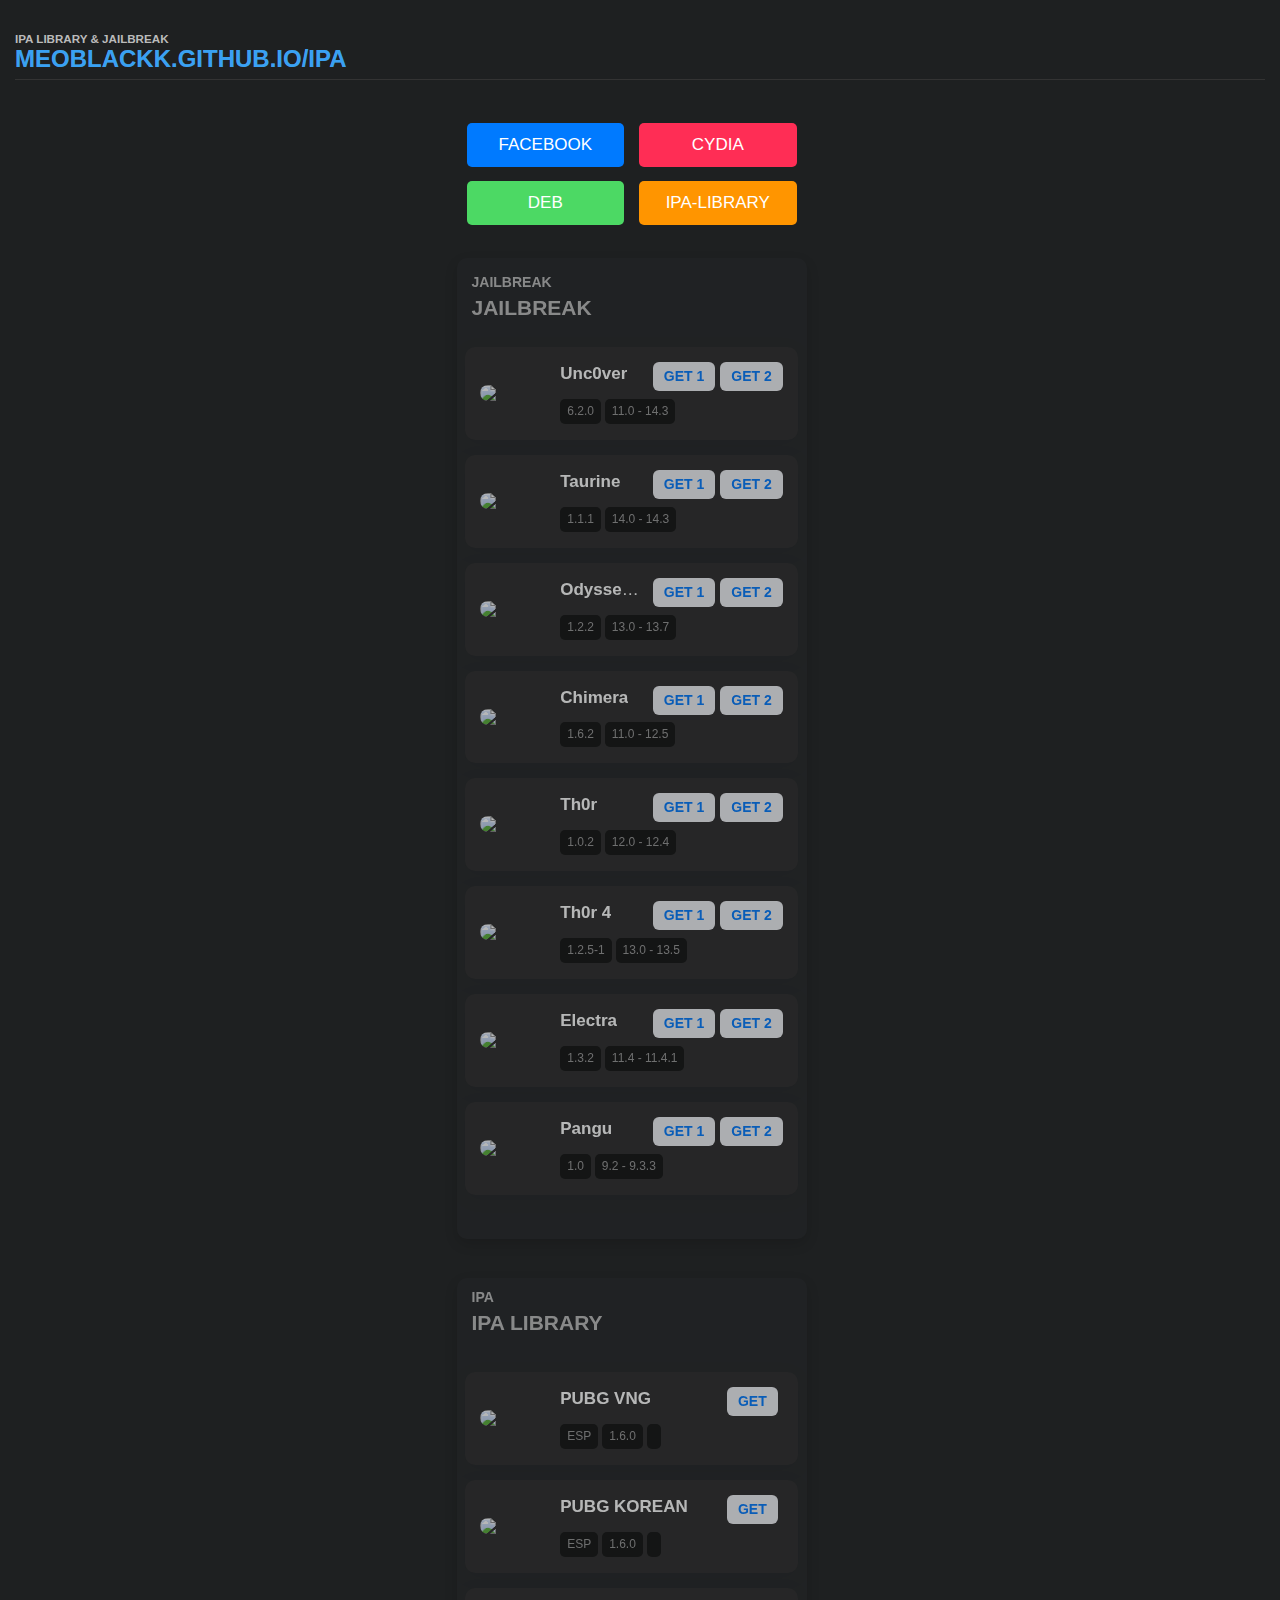
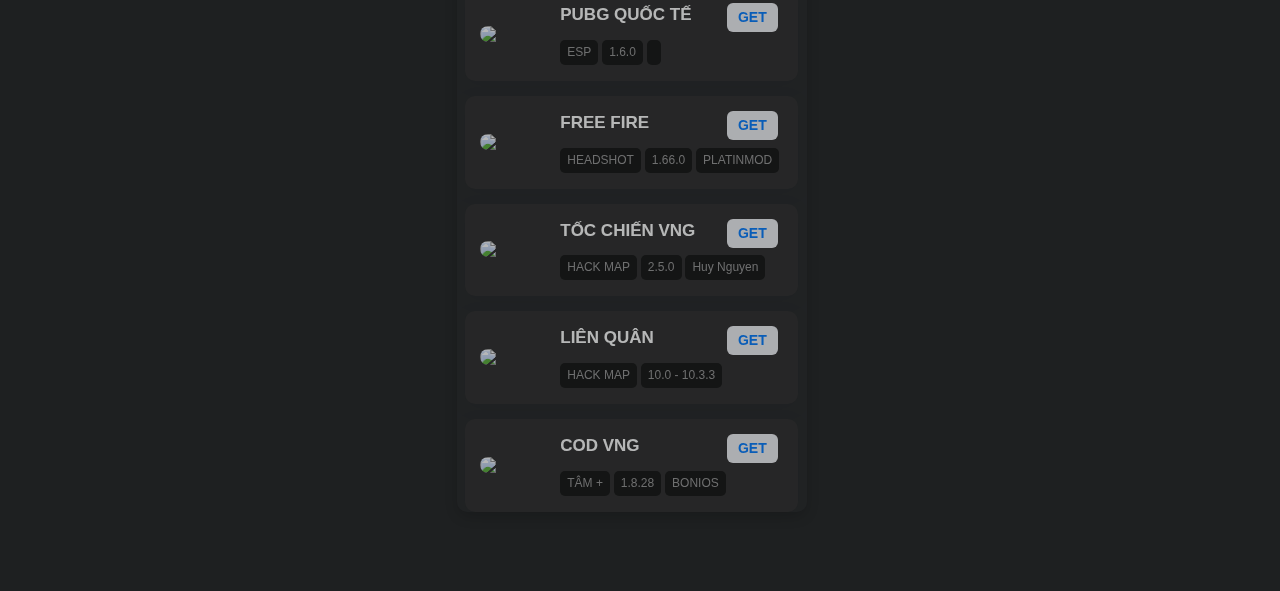
==== index.html @ 2644b6b5 "Update index.html" ====
<!DOCTYPE html>
<html lang="en-US">
<head>
    <meta charset="utf-8" />
    <meta http-equiv="X-UA-Compatible" content="IE=edge" />
    <meta name="viewport" content="width=device-width, initial-scale=1" />
  <title>JAILBREAK & IPA MeoBlack</title>
    <link rel="stylesheet" href="./css/ipa.css" />
    <link rel="stylesheet" href="./css/themes.css" />
    <link rel="stylesheet" href="./css/ipa.css" />
    <link rel="icon" href="./CydiaIcon.png" type="image/x-icon" />
    <link rel="apple-touch-icon" sizes="180x180" href="./CydiaIcon.png" />
    <link rel="icon" type="image/png" sizes="32x32" href="./CydiaIcon.png" />
    <link rel="icon" type="image/png" sizes="16x16" href="./CydiaIcon.png" />
    

</head>

<body id="body" class="layout-dark">
  <div class="statusbar-overlay"></div>
  <div class="views tabs navbar-through toolbar-through">
  <div id="tab-1" class="view view-main tab active">
  <div class="pages">
  <div>
  <div class="page-content">
  <div class="content-block">
  <h5 style="margin-bottom:0px;margin-top:-48px;">
  IPA LIBRARY & JAILBREAK</h5>
  <h1 class="header" style="margin-top:0px; margin-bottom:0px; color:#38A1F3; font-size: 24px">MEOBLACKK.GITHUB.IO/IPA</h1>
  <div style="margin-top: -58px; width:100%; text-align:right;">
  <br/><br/><br/></div> 
  <div class="hr"></div>
    <hr text-align="left" color="#333" size="0.5px"  />
    <center>
  <br/>
  <!-- 336x280 -->

  <script>
       (adsbygoogle = window.adsbygoogle || []).push({});
  </script>
     
     <div class="content-block" style="max-width: 414px;margin: 16px 16px 16px -16px;height: auto !important;padding-right: 0px;width: 365px;">
  
        <div class="block" style="margin-left:10px;margin-right: 10px;">
        <p class="row"><span style="width: calc((100% - 15px*1) / 2);"><a tarTẢI XUỐNG="_blank" href="https://facebook.com/meoblackk" class="button button-fill button-big color-blue external">FACEBOOK</a></span> <span style="width: calc((100% - 15px*1) / 2);"><a tarTẢI XUỐNG="_blank" href="cydia://url/https://cydia.saurik.com/api/share#?source=https://meoblackk.github.io/cydia" class="button button-fill button-big color-pink external" style="background-color: #ff2d55;" >CYDIA</a></span></p>
        <p class="row"><span style="width: calc((100% - 15px*1) / 2);"><a tarTẢI XUỐNG="_blank" href="./tweak.html" class="button button-fill button-big color-green external" style="background-color: #4cd964;" >DEB</a></span> <span style="width: calc((100% - 15px*1) / 2);"><a tarTẢI XUỐNG="_blank" href="https://meoblackk.github.io/chienblack" class="button button-fill button-big color-orange external" style="background-color: #ff9500;">IPA-LIBRARY</a></span></p>
        </div>
        <br>
        <div class="app-card-2" style="border-radius: 10px 10px 10px 10px;">
        <div class="content-block" style="margin-top:0px; margin-bottom:0px; padding-top:15px; padding-bottom:0px; ">
        <h4 style="margin:0px;">JAILBREAK</h4>
        <h2 class="header" style="margin:0px;">JAILBREAK</h2>
        </div>
        <div class="list-block media-list">
        <ul>
        <div class="item-content">
        <div class="item-media">
        <img class="app-icon" src="https://ipa.kenhtao.net/images/unc0ver.png"></div>
        <div class="item-inner">
        <div class="item-title-row">
        <div class="item-title"><b>Unc0ver</b></div>
        <div class="item-after">
        <a href="itms-services://?action=download-manifest&url=https://app.app-valley.vip/plists/1574/install.plist" class="button button-fill button-round" style="margin-right: 5px; background: #F0F1F6; color: #007AFF; font-weight:bold;" onclick="openNav()" onclick="openNav()"><b>GET 1</b></a> 
        <a href="itms-services://?action=download-manifest&url=https://file.ipa-apps.me/plist/Unc0ver_k.plist" class="button button-fill button-round" style="background: #F0F1F6; color: #007AFF; font-weight:bold;" onclick="openNav()" onclick="openNav()"><b>GET 2</b></a>
        </div>
        </div>
        <div class="item-subtitle">
            <div class="chip"><div class="chip-label">6.2.0</div></div>
            <div class="chip"><div class="chip-label">11.0 - 14.3</div></div>
        </div>
        </div>
        </div>
        
    <div class="item-content">
    <div class="item-media">
    <img class="app-icon" src="https://ipa.kenhtao.net/images/taurine.png"></div>
    <div class="item-inner">
    <div class="item-title-row">
    <div class="item-title"><b>Taurine</b></div>
    <div class="item-after">
    <a href="itms-services://?action=download-manifest&url=https://file.ipa-apps.me/plist/Taurine_k.plist" class="button button-fill button-round" style="margin-right: 5px; background: #F0F1F6; color: #007AFF; font-weight:bold;" onclick="openNav()" onclick="openNav()"><b>GET 1</b></a> 
    <a href="itms-services://?action=download-manifest&url=https://file.ipa-apps.me/plist/Taurine_k.plist" class="button button-fill button-round" style="background: #F0F1F6; color: #007AFF; font-weight:bold;" onclick="openNav()" onclick="openNav()"><b>GET 2</b></a>
    </div>
    </div>
    <div class="item-subtitle">
    <div class="chip"><div class="chip-label">1.1.1</div></div>
    <div class="chip"><div class="chip-label">14.0 - 14.3</div></div>
    </div>
    </div>
    </div>
        
    <div class="item-content">
    <div class="item-media">
    <img class="app-icon" src="https://ipa.kenhtao.net/images/OdysseyJB.png"></div>
    <div class="item-inner">
    <div class="item-title-row">
    <div class="item-title"><b>OdysseyJB</b></div>
    <div class="item-after">
    <a href="itms-services://?action=download-manifest&url=https://app.app-valley.vip/plists/1663/install.plist" class="button button-fill button-round" style="margin-right: 5px; background: #F0F1F6; color: #007AFF; font-weight:bold;" onclick="openNav()" onclick="openNav()"><b>GET 1</b></a>
    <a href="itms-services://?action=download-manifest&url=https://file.ipa-apps.me/plist/OdysseyJB_k.plist" class="button button-fill button-round" style="background: #F0F1F6; color: #007AFF; font-weight:bold;" onclick="openNav()" onclick="openNav()"><b>GET 2</b></a>
    </div>
    </div>
    <div class="item-subtitle">
    <div class="chip"><div class="chip-label">1.2.2</div></div>
    <div class="chip"><div class="chip-label">13.0 - 13.7</div></div>
    </div>
    </div>
    </div>
        
    <div class="item-content">
    <div class="item-media">
    <img class="app-icon" src="https://ipa.kenhtao.net/images/chimera.png"></div>
    <div class="item-inner">
    <div class="item-title-row">
    <div class="item-title"><b>Chimera</b></div>
    <div class="item-after">
    <a href="itms-services://?action=download-manifest&url=https://app.app-valley.vip/plists/1589/install.plist" class="button button-fill button-round" style="margin-right: 5px; background: #F0F1F6; color: #007AFF; font-weight:bold;" onclick="openNav()"><b>GET 1</b></a>
    <a href="itms-services://?action=download-manifest&url=https://file.ipa-apps.me/plist/ChimeraJB_lol.plist" class="button button-fill button-round" style="background: #F0F1F6; color: #007AFF; font-weight:bold;" onclick="openNav()"><b>GET 2</b></a>
    </div>
    </div>
    <div class="item-subtitle">
        <div class="chip"><div class="chip-label">1.6.2</div></div>
        <div class="chip"><div class="chip-label">11.0 - 12.5</div></div>
    </div>
    </div>
    </div>
        
        
        

        
    <div class="item-content">
    <div class="item-media">
    <img class="app-icon" src="https://ipa.kenhtao.net/images/th0r.png"></div>
    <div class="item-inner">
    <div class="item-title-row">
    <div class="item-title"><b>Th0r</b></div>
    <div class="item-after">
    <a href="itms-services://?action=download-manifest&url=https://ipa.kenhtao.net/plists/Th0r.plist" class="button button-fill button-round" style="margin-right: 5px; background: #F0F1F6; color: #007AFF; font-weight:bold;" onclick="openNav()"><b>GET 1</b></a> 
    <a href="itms-services://?action=download-manifest&url=https://file.ipa-apps.me/plist/Th0r_lol.plist" class="button button-fill button-round" style="background: #F0F1F6; color: #007AFF; font-weight:bold;" onclick="openNav()"><b>GET 2</b></a>
    </div>
    </div>
    <div class="item-subtitle">
        <div class="chip"><div class="chip-label">1.0.2</div></div>
        <div class="chip"><div class="chip-label">12.0 - 12.4</div></div>
    </div>
    </div>
    </div>
        
        
    <div class="item-content">
    <div class="item-media">
    <img class="app-icon" src="https://ipa.kenhtao.net/images/th0r.png"></div>
    <div class="item-inner">
    <div class="item-title-row">
    <div class="item-title"><b>Th0r 4</b></div>
    <div class="item-after">
    <a href="itms-services://?action=download-manifest&url=https://ipa.kenhtao.net/plists/Th0r.plist" class="button button-fill button-round" style="margin-right: 5px; background: #F0F1F6; color: #007AFF; font-weight:bold;" onclick="openNav()"><b>GET 1</b></a> 
    <a href="itms-services://?action=download-manifest&url=https://file.ipa-apps.me/plist/Th0r4_lol.plist" class="button button-fill button-round" style="background: #F0F1F6; color: #007AFF; font-weight:bold;" onclick="openNav()"><b>GET 2</b></a>
    </div>
    </div>
    <div class="item-subtitle">
        <div class="chip"><div class="chip-label">1.2.5-1</div></div>
        <div class="chip"><div class="chip-label">13.0 - 13.5</div></div>
    </div>
    </div>
    </div>
    
    <div class="item-content">
    <div class="item-media">
    <img class="app-icon" src="https://ipa.kenhtao.net/images/electra1131_vfs.png"></div>
    <div class="item-inner">
    <div class="item-title-row">
    <div class="item-title"><b>Electra</b></div>
    <div class="item-after">
    <a href="itms-services://?action=download-manifest&url=https://ipa.kenhtao.net/plists/Electra1141.plist" class="button button-fill button-round" style="margin-right: 5px; background: #F0F1F6; color: #007AFF; font-weight:bold;" onclick="openNav()"><b>GET 1</b></a>
    <a href="itms-services://?action=download-manifest&url=https://file.ipa-apps.me/plist/ElectraJB_lol.plist" class="button button-fill button-round" style="background: #F0F1F6; color: #007AFF; font-weight:bold;" onclick="openNav()"><b>GET 2</b></a>
    </div>
    </div>
    <div class="item-subtitle">
        <div class="chip"><div class="chip-label">1.3.2</div></div>
        <div class="chip"><div class="chip-label">11.4 - 11.4.1</div></div>
    </div>
    </div>
    </div>
    
    <div class="item-content">
    <div class="item-media">
    <img class="app-icon" src="https://ipa.kenhtao.net/images/pangu.png"></div>
    <div class="item-inner">
    <div class="item-title-row">
    <div class="item-title"><b>Pangu</b></div>
    <div class="item-after">
    <a href="itms-services://?action=download-manifest&url=https://ipa.kenhtao.net/plists/pangu.plist" class="button button-fill button-round" style="margin-right: 5px; background: #F0F1F6; color: #007AFF; font-weight:bold;" onclick="openNav()"><b>GET 1</b></a>
    <a href="itms-services://?action=download-manifest&url=https://file.ipa-apps.me/plist/pangu_lol.plist" class="button button-fill button-round" style="background: #F0F1F6; color: #007AFF; font-weight:bold;" onclick="openNav()"><b>GET 2</b></a>
    </div>
    </div>
    <div class="item-subtitle">
        <div class="chip"><div class="chip-label">1.0</div></div>
        <div class="chip"><div class="chip-label">9.2 - 9.3.3</div></div>
    </div>
    </div>
    </div>
        
        
</ul>
        </div>
        <br>
        </div>
        <br>
        <div style="text-align:center;">
            <script async="" src="https://pagead2.googlesyndication.com/pagead/js/adsbygoogle.js"></script>
        <!-- BANNER -->
        </div><br>
        <div class="app-card-2" style="border-radius: 10px 10px 10px 10px;">
        <div class="content-block" style="margin-top:0px; margin-bottom:0px; padding-top:10px; padding-bottom:10px;">
        <h4 style="margin:0px;">IPA </h4>
        <h2 class="header" style="margin:0px;">IPA LIBRARY</h2>
        </div>
        <div class="list-block media-list" style="height: auto !important;">
        <ul style="height: auto !important;">
        <div class="item-content">
        <div class="item-media">
        <img class="app-icon" src="https://play-lh.googleusercontent.com/8_BUDeReQZHPaUU81AhdDsRaMLqjsDnGF2W-QCjDTYWK91URCRew7D5Hnoo1Bq0yJYo"></div>
        <div class="item-inner">
        <div class="item-title-row">
        <div class="item-title"><b>PUBG VNG</b></div>
        <div class="item-after">
        <a href="itms-services://?action=download-manifest&amp;url=https://app.app-valley.vip/plists/1574/install.plist" class="button button-fill button-round" style="margin-right: 5px; background: #F0F1F6; color: #007AFF; font-weight:bold;" onclick="openNav()"><b>GET</b></a> 
        </div>
        </div>
        <div class="item-subtitle">
            <div class="chip"><div class="chip-label">ESP</div></div>
            <div class="chip"><div class="chip-label">1.6.0</div></div>
           <div class="chip"><div class="chip-label"></div></div>
        </div>
        </div>
        </div>
        
         <div class="item-content">
        <div class="item-media">
        <img class="app-icon" src="https://encrypted-tbn0.gstatic.com/images?q=tbn:ANd9GcTAcGqbgSsRpouhnMJMyTCvVv_JrV8DWB6Ppt8Qd9c1gCLFnl5Nfot7lo2TRjsUwG1i9XA&usqp=CAU"></div>
        <div class="item-inner">
        <div class="item-title-row">
        <div class="item-title"><b>PUBG KOREAN</b></div>
        <div class="item-after">
        <a href="itms-services://?action=download-manifest&amp;url=https://file.ipa-apps.me/plist/Taurine_k.plist" class="button button-fill button-round" style="margin-right: 5px; background: #F0F1F6; color: #007AFF; font-weight:bold;" onclick="openNav()"><b>GET</b></a> 
        </div>
        </div>
        <div class="item-subtitle">
            <div class="chip"><div class="chip-label">ESP</div></div>
            <div class="chip"><div class="chip-label">1.6.0</div></div>
            <div class="chip"><div class="chip-label"></div></div>
        </div>
        </div>
        </div>
        
        <div class="item-content">
        <div class="item-media">
        <img class="app-icon" src="https://play-lh.googleusercontent.com/JRd05pyBH41qjgsJuWduRJpDeZG0Hnb0yjf2nWqO7VaGKL10-G5UIygxED-WNOc3pg"></div>
        <div class="item-inner">
        <div class="item-title-row">
        <div class="item-title"><b>PUBG QUỐC TẾ</b></div>
        <div class="item-after">
        <a href="itms-services://?action=download-manifest&amp;url=https://app.app-valley.vip/plists/1663/install.plist" class="button button-fill button-round" style="margin-right: 5px; background: #F0F1F6; color: #007AFF; font-weight:bold;" onclick="openNav()"><b>GET</b></a>
        </div>
        </div>
        <div class="item-subtitle">
            <div class="chip"><div class="chip-label">ESP</div></div>
            <div class="chip"><div class="chip-label">1.6.0</div></div>
            <div class="chip"><div class="chip-label"></div></div>
        </div>
        </div>
        </div>
        
         <div class="item-content">
        <div class="item-media">
        <img class="app-icon" src="https://sg-res.9appsdownloading.com/sg/res/jpg/5d/1c/80abb16d0927bb7ca29520ef8186-rgta.jpg?x-oss-process=style/mq200"></div>
        <div class="item-inner">
        <div class="item-title-row">
        <div class="item-title"><b>FREE FIRE</b></div>
        <div class="item-after">
        <a href="itms-services://?action=download-manifest&amp;url=https://app.app-valley.vip/plists/1589/install.plist" class="button button-fill button-round" style="margin-right: 5px; background: #F0F1F6; color: #007AFF; font-weight:bold;" onclick="openNav()"><b>GET</b></a>
        </div>
        </div>
        <div class="item-subtitle">
            <div class="chip"><div class="chip-label">HEADSHOT</div></div>
            <div class="chip"><div class="chip-label">1.66.0</div></div>
            <div class="chip"><div class="chip-label">PLATINMOD</div></div>
        </div>
        </div>
        </div>
        
        <div class="item-content">
        <div class="item-media">
        <img class="app-icon" src="https://cdn.tgdd.vn/GameApp/2/229952/Screentshots/trai-nghiem-lien-minh-toc-chien-tai-som-gameplay-nhung-logo-07-12-2020.png"></div>
        <div class="item-inner">
        <div class="item-title-row">
        <div class="item-title"><b>TỐC CHIẾN VNG</b></div>
        <div class="item-after">
        <a href="itms-services://?action=download-manifest&amp;url=https://ipa.kenhtao.net/plists/Electra1141.plist" class="button button-fill button-round" style="margin-right: 5px; background: #F0F1F6; color: #007AFF; font-weight:bold;" onclick="openNav()"><b>GET</b></a>
        </div>
        </div>
        <div class="item-subtitle">
            <div class="chip"><div class="chip-label">HACK MAP</div></div>
            <div class="chip"><div class="chip-label">2.5.0</div></div>
            <div class="chip"><div class="chip-label">Huy Nguyen</div></div>
        </div>
        </div>
        </div>
        
        <div class="item-content">
        <div class="item-media">
        <img class="app-icon" src="https://cdn6.aptoide.com/imgs/c/d/b/cdb2981935d78399e75b3cd2a032c93a_icon.png?w=120"></div>
        <div class="item-inner">
        <div class="item-title-row">
        <div class="item-title"><b>LIÊN QUÂN</b></div>
        <div class="item-after">
        <a href="itms-services://?action=download-manifest&amp;url=https://ipa.kenhtao.net/plists/Meridian.plist" class="button button-fill button-round" style="margin-right: 5px; background: #F0F1F6; color: #007AFF; font-weight:bold;" onclick="openNav()"><b>GET</b></a>
        </div>
        </div>
        <div class="item-subtitle">
            <div class="chip"><div class="chip-label">HACK MAP</div></div>
            <div class="chip"><div class="chip-label">10.0 - 10.3.3</div></div>
        </div>
        </div>
        </div>
        
        <div class="item-content">
        <div class="item-media">
        <img class="app-icon" src="https://image.winudf.com/v2/image1/Y29tLnZuZy5jb2Rtdm5faWNvbl8xNjMyMzAzNzYyXzAxNw/icon.png?w=100&fakeurl=1"></div>
        <div class="item-inner">
        <div class="item-title-row">
        <div class="item-title"><b>COD VNG</b></div>
        <div class="item-after">
        <a href="itms-services://?action=download-manifest&amp;url=https://ipa.kenhtao.net/plists/h3lix.plist" class="button button-fill button-round" style="margin-right: 5px; background: #F0F1F6; color: #007AFF; font-weight:bold;" onclick="openNav()"><b>GET</b></a>
        </div>
        </div>
        <div class="item-subtitle">
            <div class="chip"><div class="chip-label">TÂM +</div></div>
            <div class="chip"><div class="chip-label">1.8.28</div></div>
            <div class="chip"><div class="chip-label">BONIOS</div></div>
        </div>
        </div>
        </div>
            

        </ul>
        </div>
        </div>
        </div>
  


  </ul>
  </div>
  </div>
  </div>
  </div>
  </div>
  </div>
  </div>
  </div>
  </div>
  
  <div id="mySidenav" class="sidenav">
  <a href="javascript:void(0)" class="nutx" onclick="closeNav()">&times;</a>
  <p></p>
      <span>▸ NO JAILBREAK CÓ PC OR LAPTOP CÓ THỂ INSTALL FILE IPA BẰNG SIDELOADLY HOẶC ALTSTORE</span>
          <span>▸NO JAILBREAK KO CÓ PC OR LAPTOP CÓ THỂ MUA CC GBOX,... ĐỂ SIGN IPA</span>
  <span>▸ MÁY ĐÃ JAILBREAK CÓ THỂ INSTALL TRỰC TIẾP BẰNG FILZA</span><br/>
  </div>
  <script type='text/javascript'>
  //<![CDATA[
  // JavaScript Document
  var message="NoRightClicking"; function defeatIE() {if (document.all) {(message);return false;}} function defeatNS(e) {if (document.layers||(document.TẢI XUỐNGElementById&&!document.all)) { if (e.which==2||e.which==3) {(message);return false;}}} if (document.layers) {document.captureEvents(Event.MOUSEDOWN);document.onmousedown=defeatNS;} else{document.onmouseup=defeatNS;document.oncontextmenu=defeatIE;} document.oncontextmenu=new Function("return false")
  //]]>
  </script>
  

  </script>
  
  
  </body>
  </html>
---- css/ipa.css ----
body {
    -webkit-touch-callout: none;
    -webkit-user-select: none;
    -moz-user-select: none;
    -ms-user-select: none;
    -o-user-select: none;
    user-select: none;
    
}

h1 {
    margin: 0;
    font-size: 20px;
    color: transparent;
    background: #555;
    background-size: 1000px 100%;
    -webkit-animation: bg 35s linear infinite;
    animation: bg 35s linear infinite;
    -webkit-background-clip: text;
    background-clip: text;
    line-height: 1;
    border-bottom-right-radius: 50px;

}

header {
    background: #555;
    width: 100%;
    padding: 12px 0;
    text-align: center;
    color: #555;
    font-size: 14px;
    box-shadow: 0px 0px 13px 0px rgba(0, 0, 0, 0.25);
}
.centerqc {
    text-align: center;
    margin-bottom: 20px;
}
.mgright {
    padding-right: 10px;
    }
.chip {
    background-color: #000;
}
.layout-dark .app-card-2 {
    text-align: left;
    margin: 16
px
;
    margin-top: 0
px
;
    max-width: 375
px
;
    opacity: 0.68;
    background: #222426;
    box-shadow: 0 5px 14px 0 rgb(0 0 0 / 22%);
    border-radius: 15
px
;
    height: auto;
    display: block;
    width: 100%;
}
.app-card-2 {
    text-align: left;
    margin: 16
px
;
    margin-top: 0
px
;
    margin-right: 16
px
;
    margin-bottom: 16
px
;
    margin-left: 16
px
;
    margin-top: 0
px
;
    max-width: 375
px
;
    opacity: 0.68;
    background: #fff;
    box-shadow: 0 5px 14px 0 rgb(0 0 0 / 22%);
    border-radius: 15
px
;
    border-top-left-radius: 15
px
;
    border-top-right-radius: 15
px
;
    border-bottom-right-radius: 15
px
;
    border-bottom-left-radius: 15
px
;
    height: auto;
    display: block;
    width: 100%;
}
.chip {
    font-size: 12px;
    color: #959595;
    background: #101010;
    height: 25px;
    border-radius: 5px;
    padding: 0 7px;
}
.chip, .chip-media {
    -webkit-box-align: center;
    -ms-flex-align: center;
    align-items: center;
}
.chip {
    font-weight: 400;
    display: -webkit-inline-box;
    display: -ms-inline-flexbox;
    display: inline-flex;
    box-sizing: border-box;
    vertical-align: middle;
    margin: 2px 0;
}
.bg-color-green {
    background-color: #4cd964!important;
        padding-top:2px
}
.bg-color-blue {
    background-color: #34aadc!important;
        padding-top:2px
}
.chip-media {
    width: 24px;
    height: 24px;
    vertical-align: middle;
    border-radius: 50%;
    text-align: center;
    line-height: 16px;
    color: #555;
    font-size: 12px;
    box-sizing: border-box;
    margin-left: -10px;
}
.chip-media+.chip-label {
    margin-left: 4px;

}
.chip-label {
    white-space: nowrap;
    overflow: hidden;
    text-overflow: ellipsis;
    position: relative;
    -ms-flex-negative: 1;
    flex-shrink: 1;
    min-width: 0;
}
#myInput {
  background-image: url('/images/searchicon.png');
  background-position: 10px 12px;
  background-repeat: no-repeat;
  font-size: 16px;
  padding: 12px 20px 12px 40px;
  border: 1px solid #ddd;
  margin-bottom: 20px;

}
.timkiem {
    background: #555;
    width: 100%;
    margin: auto;
    margin-top: 15px;
}
.iostitle {
    border: 1px solid #555;
    border-radius: 10px;
    padding: 5px;
}
.imgbeta {
    border-radius: 10px;
    width: 70px;
}
.titlebeta {
    height: 47px!important;
    -webkit-line-clamp: 2!important;
    color: #555!important;
    font-size: 18px!important;
    line-height: 1.4!important;
}
.betaframe {
    position: relative;
    height: 205px!important;
    color: #555!important;
    text-align: center!important;
}
.titlesiri {
    height: 88px!important;
    -webkit-line-clamp: 4!important;
    color: #555!important;
    line-height: 22px!important;
}
.siriframe {
    position: relative;
    height: 140px!important;
    color: #555!important;
}
.text-w {
    color: #555!important;
}
footer {
    background: #555;
    padding: 20px 15px;
    text-align: center;
    font-size: 15px;
    color: #555;
    font-weight:600;
    line-height: 1.4;
}
#panel {
    padding: 10px;
    text-align: center;
    background-color: #555;
    border-radius: 10px;
    color: #555;
    width: 90%;
    margin: 15px auto;
    text-align: center;
}
.list-block .item-inner:after {
    content: '';
    position: absolute;
    left: 0;
    bottom: 0;
    right: auto;
    top: auto;
    height: 1
px
;
    width: 100%;
    background-color: #c8c7cc;
    display: block;
    z-index: 15;
    -webkit-transform-origin: 50% 100%;
    transform-origin: 50% 100%;
}
.layout-dark .item-inner:after, .layout-dark .list-block ul ul li:last-child .item-inner:after {
    background-color: #ff0707;
}
#panel {
    display: none;
}
#panel img {
    border-radius: 10px;
}
.wsiri {
    width:45px;
}

.sidenav {
  height: 100%;
  width: 0;
  position: fixed;
  z-index: 99999999999999999;
  top: 0;
  left: 0;
  background-color: #1d1d27;
  overflow-x: hidden;
  transition: 0.5s;
  text-align:center;
}
.sidenav span {
    padding:15px;
    display: block;
}
.sidenav a {
    color:#ecdd0c;
}

.sidenav .closebtn {
  position: absolute;
  top: 0;
  right: 25px;
  color: #555;
  font-size: 45px;
  margin-left: 50px;
}
.nutx {
    font-size: 45px;
    display: block;
    color: #555;
}
.canhbao {
    margin-bottom: 20px; background: linear-gradient(90deg,#da0d22, #ef0d0d) !important;font-size: 16px;font-weight: 700; padding: 15px; text-align: center; border-radius: 15px;letter-spacing: 0.5px;
}
.canhbao2 {
    margin-bottom: 20px; background: linear-gradient(90deg,#38da0d, #06bd25) !important;font-size: 16px;font-weight: 700; padding: 15px; text-align: center; border-radius: 15px;letter-spacing: 0.5px;
}
.canhbao a {
    color:#f2f4f8;
}

@media screen and (min-width: 800px) {
body {
    font-family: -apple-system,SF UI Text,Helvetica Neue,Helvetica,Arial,sans-serif;
    margin: 0;
    padding: 0;
    color: #000;
    font-size: 14px;
    line-height: 1.4;
    width: 100%;
    -webkit-text-size-adjust: 100%;
    background: #fff;
    overflow: hidden;
}
---- css/themes.css ----
.f7-icons .badge,.framework7-icons .badge,.icon .badge,body{font-family:-apple-system,SF UI Text,Helvetica Neue,Helvetica,Arial,sans-serif}.framework7-root,body{overflow:hidden}.row .col-100,.row .col-auto,body{width:100%}.actions-modal-button,.actions-modal-label,.actions-popover-label,.badge,.button,.chip-delete,.chip-media,.messages-date,.modal,.modal-button,.modal-title,.navbar .center,.navbar .center .subtitle,i.icon.icon-plus{text-align:center}.message,.messages,.picker-calendar-month,.speed-dial-buttons,.swiper-container-vertical>.swiper-wrapper,.tabbar a.link,.tabbar a.tab-link{-webkit-box-orient:vertical;-moz-box-orient:vertical}.list-block .item-text,.message,.messages,.picker-calendar-month,.speed-dial-buttons,.tabbar a.link,.tabbar a.tab-link{-webkit-box-orient:vertical}.framework7-root,body,html{position:relative;width:100%;overflow-x:hidden}body{margin:0;padding:0;color:#fff;font-size:15px;line-height:1.4;-webkit-text-size-adjust:100%;background:#222426}@media all and (width:1024px) and (height:691px) and (orientation:landscape){.framework7-root,body,html{height:671px}}@media all and (width:1024px) and (height:692px) and (orientation:landscape){.framework7-root,body,html{height:672px}}*{-webkit-tap-highlight-color:transparent;-webkit-touch-callout:none}a,input,select,textarea{outline:0}a{text-decoration:none;color:#007aff}p{margin:1em 0}.row{display:-webkit-box;display:-ms-flexbox;display:-webkit-flex;display:flex;-webkit-box-pack:justify;-ms-flex-pack:justify;-webkit-justify-content:space-between;justify-content:space-between;-webkit-box-lines:multiple;-moz-box-lines:multiple;-webkit-flex-wrap:wrap;-ms-flex-wrap:wrap;flex-wrap:wrap;-webkit-box-align:start;-ms-flex-align:start;-webkit-align-items:flex-start;align-items:flex-start}
.layout-dark .app-card-2 {
    text-align: left;
    margin: 16
px
;
    margin-top: 0
px
;
    margin-right: 16
px
;
    margin-bottom: 16
px
;
    margin-left: 16
px
;
    margin-top: 0
px
;
    max-width: 375
px
;
    opacity: 0.68;
    background: #222426;
    box-shadow: 0 5px 14px 0 rgb(0 0 0 / 22%);
    border-radius: 15
px
;
    border-top-left-radius: 15
px
;
    border-top-right-radius: 15
px
;
    border-bottom-right-radius: 15
px
;
    border-bottom-left-radius: 15
px
;
    height: auto;
    display: block;
    width: 100%;
}
.app-card-2 {
    text-align: left;
    margin: 16
px
;
    margin-top: 0
px
;
    margin-right: 16
px
;
    margin-bottom: 16
px
;
    margin-left: 16
px
;
    margin-top: 0
px
;
    max-width: 375
px
;
    opacity: 0.68;
    background: #fff;
    box-shadow: 0 5px 14px 0 rgb(0 0 0 / 22%);
    border-radius: 15
px
;
    border-top-left-radius: 15
px
;
    border-top-right-radius: 15
px
;
    border-bottom-right-radius: 15
px
;
    border-bottom-left-radius: 15
px
;
    height: auto;
    display: block;
    width: 100%;
}
.row>[class*=col-]{box-sizing:border-box}.row .col-100{width:-webkit-calc((100% - 15px*0)/ 1);width:calc((100% - 15px*0)/ 1)}.row.no-gutter .col-100{width:100%}.row .col-95{width:95%;width:-webkit-calc((100% - 15px*.05263157894736836)/ 1.0526315789473684);width:calc((100% - 15px*.05263157894736836)/ 1.0526315789473684)}.row.no-gutter .col-95{width:95%}.row .col-90{width:90%;width:-webkit-calc((100% - 15px*.11111111111111116)/ 1.1111111111111112);width:calc((100% - 15px*.11111111111111116)/ 1.1111111111111112)}.row.no-gutter .col-90{width:90%}.row .col-85{width:85%;width:-webkit-calc((100% - 15px*.17647058823529416)/ 1.1764705882352942);width:calc((100% - 15px*.17647058823529416)/ 1.1764705882352942)}.row.no-gutter .col-85{width:85%}.row .col-80{width:80%;width:-webkit-calc((100% - 15px*.25)/ 1.25);width:calc((100% - 15px*.25)/ 1.25)}.row.no-gutter .col-80{width:80%}.row .col-75{width:75%;width:-webkit-calc((100% - 15px*.33333333333333326)/ 1.3333333333333333);width:calc((100% - 15px*.33333333333333326)/ 1.3333333333333333)}.row.no-gutter .col-75{width:75%}.row .col-70{width:70%;width:-webkit-calc((100% - 15px*.4285714285714286)/ 1.4285714285714286);width:calc((100% - 15px*.4285714285714286)/ 1.4285714285714286)}.row.no-gutter .col-70{width:70%}.row .col-66{width:66.66666666666666%;width:-webkit-calc((100% - 15px*.5000000000000002)/ 1.5000000000000002);width:calc((100% - 15px*.5000000000000002)/ 1.5000000000000002)}.row.no-gutter .col-66{width:66.66666666666666%}.row .col-65{width:65%;width:-webkit-calc((100% - 15px*.5384615384615385)/ 1.5384615384615385);width:calc((100% - 15px*.5384615384615385)/ 1.5384615384615385)}.row.no-gutter .col-65{width:65%}.row .col-60{width:60%;width:-webkit-calc((100% - 15px*.6666666666666667)/ 1.6666666666666667);width:calc((100% - 15px*.6666666666666667)/ 1.6666666666666667)}.row.no-gutter .col-60{width:60%}.row .col-55{width:55%;width:-webkit-calc((100% - 15px*.8181818181818181)/ 1.8181818181818181);width:calc((100% - 15px*.8181818181818181)/ 1.8181818181818181)}.row.no-gutter .col-55{width:55%}.row .col-50{width:50%;width:-webkit-calc((100% - 15px*1)/ 2);width:calc((100% - 15px*1)/ 2)}.row.no-gutter .col-50{width:50%}.row .col-45{width:45%;width:-webkit-calc((100% - 15px*1.2222222222222223)/ 2.2222222222222223);width:calc((100% - 15px*1.2222222222222223)/ 2.2222222222222223)}.row.no-gutter .col-45{width:45%}.row .col-40{width:40%;width:-webkit-calc((100% - 15px*1.5)/ 2.5);width:calc((100% - 15px*1.5)/ 2.5)}.row.no-gutter .col-40{width:40%}.row .col-35{width:35%;width:-webkit-calc((100% - 15px*1.8571428571428572)/ 2.857142857142857);width:calc((100% - 15px*1.8571428571428572)/ 2.857142857142857)}.row.no-gutter .col-35{width:35%}.row .col-33{width:33.333333333333336%;width:-webkit-calc((100% - 15px*2)/ 3);width:calc((100% - 15px*2)/ 3)}.row.no-gutter .col-33{width:33.333333333333336%}.row .col-30{width:30%;width:-webkit-calc((100% - 15px*2.3333333333333335)/ 3.3333333333333335);width:calc((100% - 15px*2.3333333333333335)/ 3.3333333333333335)}.row.no-gutter .col-30{width:30%}.row .col-25{width:25%;width:-webkit-calc((100% - 15px*3)/ 4);width:calc((100% - 15px*3)/ 4)}.row.no-gutter .col-25{width:25%}.row .col-20{width:20%;width:-webkit-calc((100% - 15px*4)/ 5);width:calc((100% - 15px*4)/ 5)}.row.no-gutter .col-20{width:20%}.row .col-15{width:15%;width:-webkit-calc((100% - 15px*5.666666666666667)/ 6.666666666666667);width:calc((100% - 15px*5.666666666666667)/ 6.666666666666667)}.row.no-gutter .col-15{width:15%}.row .col-10{width:10%;width:-webkit-calc((100% - 15px*9)/ 10);width:calc((100% - 15px*9)/ 10)}.row.no-gutter .col-10{width:10%}.row .col-5{width:5%;width:-webkit-calc((100% - 15px*19)/ 20);width:calc((100% - 15px*19)/ 20)}.row.no-gutter .col-5{width:5%}.row .col-auto:nth-last-child(1),.row .col-auto:nth-last-child(1)~.col-auto{width:100%;width:-webkit-calc((100% - 15px*0)/ 1);width:calc((100% - 15px*0)/ 1)}.row.no-gutter .col-auto:nth-last-child(1),.row.no-gutter .col-auto:nth-last-child(1)~.col-auto{width:100%}.row .col-auto:nth-last-child(2),.row .col-auto:nth-last-child(2)~.col-auto{width:50%;width:-webkit-calc((100% - 15px*1)/ 2);width:calc((100% - 15px*1)/ 2)}.row.no-gutter .col-auto:nth-last-child(2),.row.no-gutter .col-auto:nth-last-child(2)~.col-auto{width:50%}.row .col-auto:nth-last-child(3),.row .col-auto:nth-last-child(3)~.col-auto{width:33.33333333%;width:-webkit-calc((100% - 15px*2)/ 3);width:calc((100% - 15px*2)/ 3)}.row.no-gutter .col-auto:nth-last-child(3),.row.no-gutter .col-auto:nth-last-child(3)~.col-auto{width:33.33333333%}.row .col-auto:nth-last-child(4),.row .col-auto:nth-last-child(4)~.col-auto{width:25%;width:-webkit-calc((100% - 15px*3)/ 4);width:calc((100% - 15px*3)/ 4)}.row.no-gutter .col-auto:nth-last-child(4),.row.no-gutter .col-auto:nth-last-child(4)~.col-auto{width:25%}.row .col-auto:nth-last-child(5),.row .col-auto:nth-last-child(5)~.col-auto{width:20%;width:-webkit-calc((100% - 15px*4)/ 5);width:calc((100% - 15px*4)/ 5)}.row.no-gutter .col-auto:nth-last-child(5),.row.no-gutter .col-auto:nth-last-child(5)~.col-auto{width:20%}.row .col-auto:nth-last-child(6),.row .col-auto:nth-last-child(6)~.col-auto{width:16.66666667%;width:-webkit-calc((100% - 15px*5)/ 6);width:calc((100% - 15px*5)/ 6)}.row.no-gutter .col-auto:nth-last-child(6),.row.no-gutter .col-auto:nth-last-child(6)~.col-auto{width:16.66666667%}.row .col-auto:nth-last-child(7),.row .col-auto:nth-last-child(7)~.col-auto{width:14.28571429%;width:-webkit-calc((100% - 15px*6)/ 7);width:calc((100% - 15px*6)/ 7)}.row.no-gutter .col-auto:nth-last-child(7),.row.no-gutter .col-auto:nth-last-child(7)~.col-auto{width:14.28571429%}.row .col-auto:nth-last-child(8),.row .col-auto:nth-last-child(8)~.col-auto{width:12.5%;width:-webkit-calc((100% - 15px*7)/ 8);width:calc((100% - 15px*7)/ 8)}.row.no-gutter .col-auto:nth-last-child(8),.row.no-gutter .col-auto:nth-last-child(8)~.col-auto{width:12.5%}.row .col-auto:nth-last-child(9),.row .col-auto:nth-last-child(9)~.col-auto{width:11.11111111%;width:-webkit-calc((100% - 15px*8)/ 9);width:calc((100% - 15px*8)/ 9)}.row.no-gutter .col-auto:nth-last-child(9),.row.no-gutter .col-auto:nth-last-child(9)~.col-auto{width:11.11111111%}.row .col-auto:nth-last-child(10),.row .col-auto:nth-last-child(10)~.col-auto{width:10%;width:-webkit-calc((100% - 15px*9)/ 10);width:calc((100% - 15px*9)/ 10)}.row.no-gutter .col-auto:nth-last-child(10),.row.no-gutter .col-auto:nth-last-child(10)~.col-auto{width:10%}.row .col-auto:nth-last-child(11),.row .col-auto:nth-last-child(11)~.col-auto{width:9.09090909%;width:-webkit-calc((100% - 15px*10)/ 11);width:calc((100% - 15px*10)/ 11)}.row.no-gutter .col-auto:nth-last-child(11),.row.no-gutter .col-auto:nth-last-child(11)~.col-auto{width:9.09090909%}.row .col-auto:nth-last-child(12),.row .col-auto:nth-last-child(12)~.col-auto{width:8.33333333%;width:-webkit-calc((100% - 15px*11)/ 12);width:calc((100% - 15px*11)/ 12)}.row.no-gutter .col-auto:nth-last-child(12),.row.no-gutter .col-auto:nth-last-child(12)~.col-auto{width:8.33333333%}.row .col-auto:nth-last-child(13),.row .col-auto:nth-last-child(13)~.col-auto{width:7.69230769%;width:-webkit-calc((100% - 15px*12)/ 13);width:calc((100% - 15px*12)/ 13)}.row.no-gutter .col-auto:nth-last-child(13),.row.no-gutter .col-auto:nth-last-child(13)~.col-auto{width:7.69230769%}.row .col-auto:nth-last-child(14),.row .col-auto:nth-last-child(14)~.col-auto{width:7.14285714%;width:-webkit-calc((100% - 15px*13)/ 14);width:calc((100% - 15px*13)/ 14)}.row.no-gutter .col-auto:nth-last-child(14),.row.no-gutter .col-auto:nth-last-child(14)~.col-auto{width:7.14285714%}.row .col-auto:nth-last-child(15),.row .col-auto:nth-last-child(15)~.col-auto{width:6.66666667%;width:-webkit-calc((100% - 15px*14)/ 15);width:calc((100% - 15px*14)/ 15)}.row.no-gutter .col-auto:nth-last-child(15),.row.no-gutter .col-auto:nth-last-child(15)~.col-auto{width:6.66666667%}.row .col-auto:nth-last-child(16),.row .col-auto:nth-last-child(16)~.col-auto{width:6.25%;width:-webkit-calc((100% - 15px*15)/ 16);width:calc((100% - 15px*15)/ 16)}.row.no-gutter .col-auto:nth-last-child(16),.row.no-gutter .col-auto:nth-last-child(16)~.col-auto{width:6.25%}.row .col-auto:nth-last-child(17),.row .col-auto:nth-last-child(17)~.col-auto{width:5.88235294%;width:-webkit-calc((100% - 15px*16)/ 17);width:calc((100% - 15px*16)/ 17)}.row.no-gutter .col-auto:nth-last-child(17),.row.no-gutter .col-auto:nth-last-child(17)~.col-auto{width:5.88235294%}.row .col-auto:nth-last-child(18),.row .col-auto:nth-last-child(18)~.col-auto{width:5.55555556%;width:-webkit-calc((100% - 15px*17)/ 18);width:calc((100% - 15px*17)/ 18)}.row.no-gutter .col-auto:nth-last-child(18),.row.no-gutter .col-auto:nth-last-child(18)~.col-auto{width:5.55555556%}.row .col-auto:nth-last-child(19),.row .col-auto:nth-last-child(19)~.col-auto{width:5.26315789%;width:-webkit-calc((100% - 15px*18)/ 19);width:calc((100% - 15px*18)/ 19)}.row.no-gutter .col-auto:nth-last-child(19),.row.no-gutter .col-auto:nth-last-child(19)~.col-auto{width:5.26315789%}.row .col-auto:nth-last-child(20),.row .col-auto:nth-last-child(20)~.col-auto{width:5%;width:-webkit-calc((100% - 15px*19)/ 20);width:calc((100% - 15px*19)/ 20)}.row.no-gutter .col-auto:nth-last-child(20),.row.no-gutter .col-auto:nth-last-child(20)~.col-auto{width:5%}.row .col-auto:nth-last-child(21),.row .col-auto:nth-last-child(21)~.col-auto{width:4.76190476%;width:-webkit-calc((100% - 15px*20)/ 21);width:calc((100% - 15px*20)/ 21)}.row.no-gutter .col-auto:nth-last-child(21),.row.no-gutter .col-auto:nth-last-child(21)~.col-auto{width:4.76190476%}@media all and (min-width:768px){.row .tablet-100{width:100%;width:-webkit-calc((100% - 15px*0)/ 1);width:calc((100% - 15px*0)/ 1)}.row.no-gutter .tablet-100{width:100%}.row .tablet-95{width:95%;width:-webkit-calc((100% - 15px*.05263157894736836)/ 1.0526315789473684);width:calc((100% - 15px*.05263157894736836)/ 1.0526315789473684)}.row.no-gutter .tablet-95{width:95%}.row .tablet-90{width:90%;width:-webkit-calc((100% - 15px*.11111111111111116)/ 1.1111111111111112);width:calc((100% - 15px*.11111111111111116)/ 1.1111111111111112)}.row.no-gutter .tablet-90{width:90%}.row .tablet-85{width:85%;width:-webkit-calc((100% - 15px*.17647058823529416)/ 1.1764705882352942);width:calc((100% - 15px*.17647058823529416)/ 1.1764705882352942)}.row.no-gutter .tablet-85{width:85%}.row .tablet-80{width:80%;width:-webkit-calc((100% - 15px*.25)/ 1.25);width:calc((100% - 15px*.25)/ 1.25)}.row.no-gutter .tablet-80{width:80%}.row .tablet-75{width:75%;width:-webkit-calc((100% - 15px*.33333333333333326)/ 1.3333333333333333);width:calc((100% - 15px*.33333333333333326)/ 1.3333333333333333)}.row.no-gutter .tablet-75{width:75%}.row .tablet-70{width:70%;width:-webkit-calc((100% - 15px*.4285714285714286)/ 1.4285714285714286);width:calc((100% - 15px*.4285714285714286)/ 1.4285714285714286)}.row.no-gutter .tablet-70{width:70%}.row .tablet-66{width:66.66666666666666%;width:-webkit-calc((100% - 15px*.5000000000000002)/ 1.5000000000000002);width:calc((100% - 15px*.5000000000000002)/ 1.5000000000000002)}.row.no-gutter .tablet-66{width:66.66666666666666%}.row .tablet-65{width:65%;width:-webkit-calc((100% - 15px*.5384615384615385)/ 1.5384615384615385);width:calc((100% - 15px*.5384615384615385)/ 1.5384615384615385)}.row.no-gutter .tablet-65{width:65%}.row .tablet-60{width:60%;width:-webkit-calc((100% - 15px*.6666666666666667)/ 1.6666666666666667);width:calc((100% - 15px*.6666666666666667)/ 1.6666666666666667)}.row.no-gutter .tablet-60{width:60%}.row .tablet-55{width:55%;width:-webkit-calc((100% - 15px*.8181818181818181)/ 1.8181818181818181);width:calc((100% - 15px*.8181818181818181)/ 1.8181818181818181)}.row.no-gutter .tablet-55{width:55%}.row .tablet-50{width:50%;width:-webkit-calc((100% - 15px*1)/ 2);width:calc((100% - 15px*1)/ 2)}.row.no-gutter .tablet-50{width:50%}.row .tablet-45{width:45%;width:-webkit-calc((100% - 15px*1.2222222222222223)/ 2.2222222222222223);width:calc((100% - 15px*1.2222222222222223)/ 2.2222222222222223)}.row.no-gutter .tablet-45{width:45%}.row .tablet-40{width:40%;width:-webkit-calc((100% - 15px*1.5)/ 2.5);width:calc((100% - 15px*1.5)/ 2.5)}.row.no-gutter .tablet-40{width:40%}.row .tablet-35{width:35%;width:-webkit-calc((100% - 15px*1.8571428571428572)/ 2.857142857142857);width:calc((100% - 15px*1.8571428571428572)/ 2.857142857142857)}.row.no-gutter .tablet-35{width:35%}.row .tablet-33{width:33.333333333333336%;width:-webkit-calc((100% - 15px*2)/ 3);width:calc((100% - 15px*2)/ 3)}.row.no-gutter .tablet-33{width:33.333333333333336%}.row .tablet-30{width:30%;width:-webkit-calc((100% - 15px*2.3333333333333335)/ 3.3333333333333335);width:calc((100% - 15px*2.3333333333333335)/ 3.3333333333333335)}.row.no-gutter .tablet-30{width:30%}.row .tablet-25{width:25%;width:-webkit-calc((100% - 15px*3)/ 4);width:calc((100% - 15px*3)/ 4)}.row.no-gutter .tablet-25{width:25%}.row .tablet-20{width:20%;width:-webkit-calc((100% - 15px*4)/ 5);width:calc((100% - 15px*4)/ 5)}.row.no-gutter .tablet-20{width:20%}.row .tablet-15{width:15%;width:-webkit-calc((100% - 15px*5.666666666666667)/ 6.666666666666667);width:calc((100% - 15px*5.666666666666667)/ 6.666666666666667)}.row.no-gutter .tablet-15{width:15%}.row .tablet-10{width:10%;width:-webkit-calc((100% - 15px*9)/ 10);width:calc((100% - 15px*9)/ 10)}.row.no-gutter .tablet-10{width:10%}.row .tablet-5{width:5%;width:-webkit-calc((100% - 15px*19)/ 20);width:calc((100% - 15px*19)/ 20)}.row.no-gutter .tablet-5{width:5%}.row .tablet-auto:nth-last-child(1),.row .tablet-auto:nth-last-child(1)~.col-auto{width:100%;width:-webkit-calc((100% - 15px*0)/ 1);width:calc((100% - 15px*0)/ 1)}.row.no-gutter .tablet-auto:nth-last-child(1),.row.no-gutter .tablet-auto:nth-last-child(1)~.tablet-auto{width:100%}.row .tablet-auto:nth-last-child(2),.row .tablet-auto:nth-last-child(2)~.col-auto{width:50%;width:-webkit-calc((100% - 15px*1)/ 2);width:calc((100% - 15px*1)/ 2)}.row.no-gutter .tablet-auto:nth-last-child(2),.row.no-gutter .tablet-auto:nth-last-child(2)~.tablet-auto{width:50%}.row .tablet-auto:nth-last-child(3),.row .tablet-auto:nth-last-child(3)~.col-auto{width:33.33333333%;width:-webkit-calc((100% - 15px*2)/ 3);width:calc((100% - 15px*2)/ 3)}.row.no-gutter .tablet-auto:nth-last-child(3),.row.no-gutter .tablet-auto:nth-last-child(3)~.tablet-auto{width:33.33333333%}.row .tablet-auto:nth-last-child(4),.row .tablet-auto:nth-last-child(4)~.col-auto{width:25%;width:-webkit-calc((100% - 15px*3)/ 4);width:calc((100% - 15px*3)/ 4)}.row.no-gutter .tablet-auto:nth-last-child(4),.row.no-gutter .tablet-auto:nth-last-child(4)~.tablet-auto{width:25%}.row .tablet-auto:nth-last-child(5),.row .tablet-auto:nth-last-child(5)~.col-auto{width:20%;width:-webkit-calc((100% - 15px*4)/ 5);width:calc((100% - 15px*4)/ 5)}.row.no-gutter .tablet-auto:nth-last-child(5),.row.no-gutter .tablet-auto:nth-last-child(5)~.tablet-auto{width:20%}.row .tablet-auto:nth-last-child(6),.row .tablet-auto:nth-last-child(6)~.col-auto{width:16.66666667%;width:-webkit-calc((100% - 15px*5)/ 6);width:calc((100% - 15px*5)/ 6)}.row.no-gutter .tablet-auto:nth-last-child(6),.row.no-gutter .tablet-auto:nth-last-child(6)~.tablet-auto{width:16.66666667%}.row .tablet-auto:nth-last-child(7),.row .tablet-auto:nth-last-child(7)~.col-auto{width:14.28571429%;width:-webkit-calc((100% - 15px*6)/ 7);width:calc((100% - 15px*6)/ 7)}.row.no-gutter .tablet-auto:nth-last-child(7),.row.no-gutter .tablet-auto:nth-last-child(7)~.tablet-auto{width:14.28571429%}.row .tablet-auto:nth-last-child(8),.row .tablet-auto:nth-last-child(8)~.col-auto{width:12.5%;width:-webkit-calc((100% - 15px*7)/ 8);width:calc((100% - 15px*7)/ 8)}.row.no-gutter .tablet-auto:nth-last-child(8),.row.no-gutter .tablet-auto:nth-last-child(8)~.tablet-auto{width:12.5%}.row .tablet-auto:nth-last-child(9),.row .tablet-auto:nth-last-child(9)~.col-auto{width:11.11111111%;width:-webkit-calc((100% - 15px*8)/ 9);width:calc((100% - 15px*8)/ 9)}.row.no-gutter .tablet-auto:nth-last-child(9),.row.no-gutter .tablet-auto:nth-last-child(9)~.tablet-auto{width:11.11111111%}.row .tablet-auto:nth-last-child(10),.row .tablet-auto:nth-last-child(10)~.col-auto{width:10%;width:-webkit-calc((100% - 15px*9)/ 10);width:calc((100% - 15px*9)/ 10)}.row.no-gutter .tablet-auto:nth-last-child(10),.row.no-gutter .tablet-auto:nth-last-child(10)~.tablet-auto{width:10%}.row .tablet-auto:nth-last-child(11),.row .tablet-auto:nth-last-child(11)~.col-auto{width:9.09090909%;width:-webkit-calc((100% - 15px*10)/ 11);width:calc((100% - 15px*10)/ 11)}.row.no-gutter .tablet-auto:nth-last-child(11),.row.no-gutter .tablet-auto:nth-last-child(11)~.tablet-auto{width:9.09090909%}.row .tablet-auto:nth-last-child(12),.row .tablet-auto:nth-last-child(12)~.col-auto{width:8.33333333%;width:-webkit-calc((100% - 15px*11)/ 12);width:calc((100% - 15px*11)/ 12)}.row.no-gutter .tablet-auto:nth-last-child(12),.row.no-gutter .tablet-auto:nth-last-child(12)~.tablet-auto{width:8.33333333%}.row .tablet-auto:nth-last-child(13),.row .tablet-auto:nth-last-child(13)~.col-auto{width:7.69230769%;width:-webkit-calc((100% - 15px*12)/ 13);width:calc((100% - 15px*12)/ 13)}.row.no-gutter .tablet-auto:nth-last-child(13),.row.no-gutter .tablet-auto:nth-last-child(13)~.tablet-auto{width:7.69230769%}.row .tablet-auto:nth-last-child(14),.row .tablet-auto:nth-last-child(14)~.col-auto{width:7.14285714%;width:-webkit-calc((100% - 15px*13)/ 14);width:calc((100% - 15px*13)/ 14)}.row.no-gutter .tablet-auto:nth-last-child(14),.row.no-gutter .tablet-auto:nth-last-child(14)~.tablet-auto{width:7.14285714%}.row .tablet-auto:nth-last-child(15),.row .tablet-auto:nth-last-child(15)~.col-auto{width:6.66666667%;width:-webkit-calc((100% - 15px*14)/ 15);width:calc((100% - 15px*14)/ 15)}.row.no-gutter .tablet-auto:nth-last-child(15),.row.no-gutter .tablet-auto:nth-last-child(15)~.tablet-auto{width:6.66666667%}.row .tablet-auto:nth-last-child(16),.row .tablet-auto:nth-last-child(16)~.col-auto{width:6.25%;width:-webkit-calc((100% - 15px*15)/ 16);width:calc((100% - 15px*15)/ 16)}.row.no-gutter .tablet-auto:nth-last-child(16),.row.no-gutter .tablet-auto:nth-last-child(16)~.tablet-auto{width:6.25%}.row .tablet-auto:nth-last-child(17),.row .tablet-auto:nth-last-child(17)~.col-auto{width:5.88235294%;width:-webkit-calc((100% - 15px*16)/ 17);width:calc((100% - 15px*16)/ 17)}.row.no-gutter .tablet-auto:nth-last-child(17),.row.no-gutter .tablet-auto:nth-last-child(17)~.tablet-auto{width:5.88235294%}.row .tablet-auto:nth-last-child(18),.row .tablet-auto:nth-last-child(18)~.col-auto{width:5.55555556%;width:-webkit-calc((100% - 15px*17)/ 18);width:calc((100% - 15px*17)/ 18)}.row.no-gutter .tablet-auto:nth-last-child(18),.row.no-gutter .tablet-auto:nth-last-child(18)~.tablet-auto{width:5.55555556%}.row .tablet-auto:nth-last-child(19),.row .tablet-auto:nth-last-child(19)~.col-auto{width:5.26315789%;width:-webkit-calc((100% - 15px*18)/ 19);width:calc((100% - 15px*18)/ 19)}.row.no-gutter .tablet-auto:nth-last-child(19),.row.no-gutter .tablet-auto:nth-last-child(19)~.tablet-auto{width:5.26315789%}.row .tablet-auto:nth-last-child(20),.row .tablet-auto:nth-last-child(20)~.col-auto{width:5%;width:-webkit-calc((100% - 15px*19)/ 20);width:calc((100% - 15px*19)/ 20)}.row.no-gutter .tablet-auto:nth-last-child(20),.row.no-gutter .tablet-auto:nth-last-child(20)~.tablet-auto{width:5%}.row .tablet-auto:nth-last-child(21),.row .tablet-auto:nth-last-child(21)~.col-auto{width:4.76190476%;width:-webkit-calc((100% - 15px*20)/ 21);width:calc((100% - 15px*20)/ 21)}.row.no-gutter .tablet-auto:nth-last-child(21),.row.no-gutter .tablet-auto:nth-last-child(21)~.tablet-auto{width:4.76190476%}}.view,.views{position:relative;height:100%;z-index:5000}.views{overflow:auto;-webkit-overflow-scrolling:touch}.pages,.view{overflow:hidden;width:100%}.view{box-sizing:border-box}.pages{position:relative;height:100%;background:#000}.page{box-sizing:border-box;position:absolute;left:0;top:0;width:100%;height:100%;background:#efeff4;-webkit-transform:translate3d(0,0,0);transform:translate3d(0,0,0)}.page.cached{display:none}.page-on-left{-webkit-transform:translate3d(-20%,0,0);transform:translate3d(-20%,0,0)}.page-on-center .swipeback-page-shadow,.page-on-left .swipeback-page-opacity,.page-on-left:after{opacity:1}.page-on-center .swipeback-page-opacity,.page-on-right .swipeback-page-shadow{opacity:0!important}.page-on-right{-webkit-transform:translate3d(100%,0,0);transform:translate3d(100%,0,0)}.page-content{background: #1e2021;overflow:center;-webkit-overflow-scrolling:touch;box-sizing:border-box;height:100%;position:relative;z-index:1}.page-from-center-to-right:before,.page-from-right-to-center:before,.swipeback-page-opacity,.swipeback-page-shadow{position:absolute;top:0;height:100%;content:'';will-change:opacity;contain:strict}.swipeback-page-shadow{right:100%;width:16px;background:-webkit-linear-gradient(left,rgba(0,0,0,0) 0,rgba(0,0,0,0) 10%,rgba(0,0,0,.01) 50%,rgba(0,0,0,.2) 100%);background:linear-gradient(to right,rgba(0,0,0,0) 0,rgba(0,0,0,0) 10%,rgba(0,0,0,.01) 50%,rgba(0,0,0,.2) 100%);z-index:-1}html.android .swipeback-page-shadow{display:none;-webkit-animation:none;animation:none}.swipeback-page-opacity{left:0;background:rgba(0,0,0,.1);width:100%;opacity:0;z-index:10000}.page-transitioning,.page-transitioning .swipeback-page-opacity,.page-transitioning .swipeback-page-shadow{-webkit-transition-duration:.4s;transition-duration:.4s}.page-from-center-to-right:before,.page-from-right-to-center:before{right:100%;width:16px;background:-webkit-linear-gradient(left,rgba(0,0,0,0) 0,rgba(0,0,0,0) 10%,rgba(0,0,0,.01) 50%,rgba(0,0,0,.2) 100%);background:linear-gradient(to right,rgba(0,0,0,0) 0,rgba(0,0,0,0) 10%,rgba(0,0,0,.01) 50%,rgba(0,0,0,.2) 100%);z-index:-1}html.android .page-from-center-to-right:before,html.android .page-from-right-to-center:before{display:none;-webkit-animation:none;animation:none}.page-from-right-to-center{-webkit-animation:pageFromRightToCenter .4s forwards;animation:pageFromRightToCenter .4s forwards}.page-from-right-to-center:before{-webkit-animation:pageFromRightToCenterShadow .4s forwards;animation:pageFromRightToCenterShadow .4s forwards}.page-from-center-to-right{-webkit-animation:pageFromCenterToRight .4s forwards;animation:pageFromCenterToRight .4s forwards}.page-from-center-to-right:before{-webkit-animation:pageFromCenterToRightShadow .4s forwards;animation:pageFromCenterToRightShadow .4s forwards}@-webkit-keyframes pageFromRightToCenter{from{-webkit-transform:translate3d(100%,0,0)}to{-webkit-transform:translate3d(0,0,0)}}@keyframes pageFromRightToCenter{from{transform:translate3d(100%,0,0)}to{transform:translate3d(0,0,0)}}@-webkit-keyframes pageFromRightToCenterShadow{from{opacity:0}to{opacity:1}}@keyframes pageFromRightToCenterShadow{from{opacity:0}to{opacity:1}}@-webkit-keyframes pageFromCenterToRight{from{-webkit-transform:translate3d(0,0,0)}to{-webkit-transform:translate3d(100%,0,0)}}@keyframes pageFromCenterToRight{from{transform:translate3d(0,0,0)}to{transform:translate3d(100%,0,0)}}@-webkit-keyframes pageFromCenterToRightShadow{from{opacity:1}to{opacity:0}}@keyframes pageFromCenterToRightShadow{from{opacity:1}to{opacity:0}}.page-from-center-to-left:after,.page-from-left-to-center:after{background:rgba(0,0,0,.1);opacity:0;z-index:10000;will-change:opacity;contain:strict;position:absolute;height:100%;top:0;content:'';width:100%;left:0}.page-from-center-to-left{-webkit-animation:pageFromCenterToLeft .4s forwards;animation:pageFromCenterToLeft .4s forwards}.page-from-center-to-left:after{-webkit-animation:pageFromCenterToLeftOpacity .4s forwards;animation:pageFromCenterToLeftOpacity .4s forwards}.page-from-left-to-center{-webkit-animation:pageFromLeftToCenter .4s forwards;animation:pageFromLeftToCenter .4s forwards}.page-from-left-to-center:after{-webkit-animation:pageFromLeftToCenterOpacity .4s forwards;animation:pageFromLeftToCenterOpacity .4s forwards}@-webkit-keyframes pageFromCenterToLeft{from{-webkit-transform:translate3d(0,0,0)}to{-webkit-transform:translate3d(-20%,0,0)}}@keyframes pageFromCenterToLeft{from{transform:translate3d(0,0,0)}to{transform:translate3d(-20%,0,0)}}@-webkit-keyframes pageFromLeftToCenter{from{-webkit-transform:translate3d(-20%,0,0)}to{-webkit-transform:translate3d(0,0,0)}}@keyframes pageFromLeftToCenter{from{transform:translate3d(-20%,0,0)}to{transform:translate3d(0,0,0)}}@-webkit-keyframes pageFromCenterToLeftOpacity{from{opacity:0}to{opacity:1}}@keyframes pageFromCenterToLeftOpacity{from{opacity:0}to{opacity:1}}@-webkit-keyframes pageFromLeftToCenterOpacity{from{opacity:1}to{opacity:0}}@keyframes pageFromLeftToCenterOpacity{from{opacity:1}to{opacity:0}}.navbar-inner,.toolbar-inner{position:absolute;left:0;top:0;width:100%;height:100%;padding:0 8px;box-sizing:border-box;display:-webkit-box;display:-ms-flexbox;display:-webkit-flex;display:flex;-webkit-box-pack:justify;-ms-flex-pack:justify;-webkit-justify-content:space-between;justify-content:space-between;-webkit-box-align:center;-ms-flex-align:center;-webkit-align-items:center;align-items:center}.navbar-inner.cached{display:none}.navbar,.toolbar{height:44px;width:100%;box-sizing:border-box;font-size:17px;position:relative;margin:0;z-index:500;-webkit-backface-visibility:hidden;backface-visibility:hidden;-webkit-transform:translate3d(0,0,0);transform:translate3d(0,0,0)}.navbar b,.toolbar b{font-weight:500}html.ios-gt-8 .navbar b,html.ios-gt-8 .toolbar b{font-weight:600}.navbar,.subnavbar,.toolbar{background:#f7f7f8}.navbar a.link,.subnavbar a.link,.toolbar a.link{line-height:44px;height:44px;text-decoration:none;position:relative;display:-webkit-box;display:-ms-flexbox;display:-webkit-flex;display:flex;-webkit-box-pack:start;-ms-flex-pack:start;-webkit-justify-content:flex-start;justify-content:flex-start;-webkit-box-align:center;-ms-flex-align:center;-webkit-align-items:center;align-items:center;-webkit-transition-duration:.3s;transition-duration:.3s;-webkit-transform:translateZ(0);transform:translateZ(0)}.navbar a.link.active-state,.subnavbar a.link.active-state,.toolbar a.link.active-state,html:not(.watch-active-state) .navbar a.link:active,html:not(.watch-active-state) .subnavbar a.link:active,html:not(.watch-active-state) .toolbar a.link:active{opacity:.3;-webkit-transition-duration:0s;transition-duration:0s}.navbar a.link i+i,.navbar a.link i+span,.navbar a.link span+i,.navbar a.link span+span,.subnavbar a.link i+i,.subnavbar a.link i+span,.subnavbar a.link span+i,.subnavbar a.link span+span,.toolbar a.link i+i,.toolbar a.link i+span,.toolbar a.link span+i,.toolbar a.link span+span{margin-left:7px}.navbar a.icon-only,.subnavbar a.icon-only,.toolbar a.icon-only{min-width:44px;display:-webkit-box;display:-ms-flexbox;display:-webkit-flex;display:flex;-webkit-box-pack:center;-ms-flex-pack:center;-webkit-justify-content:center;justify-content:center;-webkit-box-align:center;-ms-flex-align:center;-webkit-align-items:center;align-items:center;margin:0}.navbar i.icon,.navbar:after,.subnavbar i.icon,.toolbar i.icon{display:block}.navbar{left:0;top:0}.navbar:after{content:'';position:absolute;left:0;bottom:0;right:auto;top:auto;height:1px;width:100%;background-color:#c4c4c4;z-index:15;-webkit-transform-origin:50% 100%;transform-origin:50% 100%;backface-visibility:hidden}html.pixel-ratio-2 .navbar:after{-webkit-transform:scaleY(.5);transform:scaleY(.5)}html.pixel-ratio-3 .navbar:after{-webkit-transform:scaleY(.33);transform:scaleY(.33)}.navbar.no-border:after{display:none}.navbar .center,.navbar .left,.navbar .right{display:-webkit-box;display:-ms-flexbox;display:-webkit-flex}.navbar .center{font-size:17px;font-weight:500;margin:0;position:relative;overflow:hidden;text-overflow:ellipsis;white-space:nowrap;line-height:44px;-webkit-flex-shrink:10;-ms-flex:0 10 auto;flex-shrink:10;display:flex;-webkit-box-align:center;-ms-flex-align:center;-webkit-align-items:center;align-items:center}html.ios-gt-8 .navbar .center{font-weight:600}.navbar .center .subtitle{color:#6d6d72;display:block;line-height:1;bottom:3px;font-size:10px;position:absolute;width:100%}.tabbar,.tabbar a{color:#929292}.navbar .left,.navbar .right{-webkit-flex-shrink:0;-ms-flex:0 0 auto;flex-shrink:0;display:flex;-webkit-box-pack:start;-ms-flex-pack:start;-webkit-justify-content:flex-start;justify-content:flex-start;-webkit-box-align:center;-ms-flex-align:center;-webkit-align-items:center;align-items:center;-webkit-transform:translate3d(0,0,0);transform:translate3d(0,0,0)}.navbar .left a+a,.navbar .right a+a{margin-left:15px}.navbar .left{margin-right:10px}.navbar .right{margin-left:10px}.navbar .right:first-child{position:absolute;right:8px;height:100%}.popup .navbar{-webkit-transform:translate3d(0,0,0);transform:translate3d(0,0,0)}.subnavbar{height:44px;width:100%;position:absolute;left:0;top:100%;margin-top:-1px;z-index:20;box-sizing:border-box;padding:0 8px;display:-webkit-box;display:-ms-flexbox;display:-webkit-flex;display:flex;-webkit-box-pack:justify;-ms-flex-pack:justify;-webkit-justify-content:space-between;justify-content:space-between;-webkit-box-align:center;-ms-flex-align:center;-webkit-align-items:center;align-items:center}.subnavbar:after,.toolbar:before{position:absolute;height:1px;background-color:#c4c4c4;z-index:15;width:100%;content:'';right:auto;left:0}.subnavbar:after{bottom:0;top:auto;display:block;-webkit-transform-origin:50% 100%;transform-origin:50% 100%}html.pixel-ratio-2 .subnavbar:after{-webkit-transform:scaleY(.5);transform:scaleY(.5)}html.pixel-ratio-3 .subnavbar:after{-webkit-transform:scaleY(.33);transform:scaleY(.33)}.subnavbar.no-border:after{display:none}.navbar.no-border .subnavbar{margin-top:0}.navbar-on-left .subnavbar,.navbar-on-right .subnavbar{pointer-events:none}.navbar .subnavbar,.page .subnavbar{position:absolute}.page>.subnavbar{top:0;margin-top:0}.subnavbar>.buttons-row{width:100%}.subnavbar .searchbar,.subnavbar.searchbar{position:absolute}.subnavbar .searchbar{left:0;top:0}.toolbar{left:0;bottom:0}.toolbar:before{top:0;bottom:auto;display:block;-webkit-transform-origin:50% 0;transform-origin:50% 0}.tabbar-labels span.tabbar-label,.toolbar a{position:relative;text-overflow:ellipsis;white-space:nowrap}html.pixel-ratio-2 .toolbar:before{-webkit-transform:scaleY(.5);transform:scaleY(.5)}html.pixel-ratio-3 .toolbar:before{-webkit-transform:scaleY(.33);transform:scaleY(.33)}.toolbar.no-border:before{display:none}.toolbar a{-webkit-flex-shrink:1;-ms-flex:0 1 auto;flex-shrink:1;overflow:hidden}.tabbar{z-index:5001}.tabbar a.active{color:#007aff}.tabbar a.link{line-height:1.4}.tabbar a.link,.tabbar a.tab-link{height:100%;width:100%;box-sizing:border-box;display:-webkit-box;display:-ms-flexbox;display:-webkit-flex;display:flex;-webkit-box-pack:center;-ms-flex-pack:center;-webkit-justify-content:center;justify-content:center;-webkit-box-align:center;-ms-flex-align:center;-webkit-align-items:center;align-items:center;overflow:visible;-webkit-box-flex:1;-ms-flex:1;-ms-flex-direction:column;-webkit-flex-direction:column;flex-direction:column}.tabbar i.icon{height:30px}.tabbar-labels{height:50px}.tabbar-labels a.link,.tabbar-labels a.tab-link{padding-top:4px;padding-bottom:4px;height:100%;-webkit-box-pack:justify;-ms-flex-pack:justify;-webkit-justify-content:space-between;justify-content:space-between}.tabbar-labels a.link i+span,.tabbar-labels a.tab-link i+span{margin:0}.tabbar-labels span.tabbar-label{line-height:1;display:block;margin:0;letter-spacing:.01em;font-size:10px}.navbar input[type=email],.navbar input[type=password],.navbar input[type=search],.navbar input[type=tel],.navbar input[type=text],.navbar input[type=url],.subnavbar input[type=email],.subnavbar input[type=password],.subnavbar input[type=search],.subnavbar input[type=tel],.subnavbar input[type=text],.subnavbar input[type=url]{box-sizing:border-box;width:100%;height:28px;display:block;border:none;-webkit-appearance:none;-moz-appearance:none;-ms-appearance:none;appearance:none;border-radius:5px;font-family:inherit;color:#000;font-size:14px;font-weight:400;padding:0 8px;background-color:#fff}.navbar-from-right-to-center .center,.navbar-from-right-to-center .fading,.navbar-from-right-to-center .left,.navbar-from-right-to-center .right,.navbar-from-right-to-center .subnavbar{-webkit-animation:navbarElementFadeIn .4s forwards;animation:navbarElementFadeIn .4s forwards}.navbar-from-right-to-center .sliding{opacity:1}.navbar-from-center-to-right .center,.navbar-from-center-to-right .fading,.navbar-from-center-to-right .left,.navbar-from-center-to-right .right,.navbar-from-center-to-right .subnavbar{-webkit-animation:navbarElementFadeOut .4s forwards;animation:navbarElementFadeOut .4s forwards}.navbar-from-center-to-right .sliding{opacity:0}.navbar-from-center-to-right .subnavbar.sliding{opacity:1}@-webkit-keyframes navbarElementFadeIn{from{opacity:0}to{opacity:1}}@keyframes navbarElementFadeIn{from{opacity:0}to{opacity:1}}.navbar-from-center-to-left .center,.navbar-from-center-to-left .fading,.navbar-from-center-to-left .left,.navbar-from-center-to-left .right,.navbar-from-center-to-left .subnavbar{-webkit-animation:navbarElementFadeOut .4s forwards;animation:navbarElementFadeOut .4s forwards}.navbar-from-center-to-left .sliding{opacity:0}.navbar-from-center-to-left .subnavbar.sliding,.navbar-from-left-to-center .sliding{opacity:1}.navbar-from-left-to-center .center,.navbar-from-left-to-center .fading,.navbar-from-left-to-center .left,.navbar-from-left-to-center .right,.navbar-from-left-to-center .subnavbar{-webkit-animation:navbarElementFadeIn .4s forwards;animation:navbarElementFadeIn .4s forwards}.navbar-on-left .center,.navbar-on-left .fading,.navbar-on-left .left,.navbar-on-left .right,.navbar-on-left .sliding,.navbar-on-left .subnavbar{opacity:0}.navbar-on-left .subnavbar.sliding{opacity:1;-webkit-transform:translate3d(-100%,0,0);transform:translate3d(-100%,0,0)}.navbar-on-right .center,.navbar-on-right .fading,.navbar-on-right .left,.navbar-on-right .right,.navbar-on-right .sliding,.navbar-on-right .subnavbar{opacity:0}.navbar-on-right .subnavbar.sliding{-webkit-transform:translate3d(100%,0,0);transform:translate3d(100%,0,0)}@-webkit-keyframes navbarElementFadeOut{from{opacity:1}to{opacity:0}}@keyframes navbarElementFadeOut{from{opacity:1}to{opacity:0}}.navbar-from-center-to-left .left.sliding .back.link .icon,.navbar-from-center-to-right .left.sliding .back.link .icon,.navbar-from-left-to-center .left.sliding .back.link .icon,.navbar-from-right-to-center .left.sliding .back.link .icon{-webkit-transition-duration:.4s;transition-duration:.4s}.navbar-from-center-to-left .sliding,.navbar-from-center-to-right .sliding,.navbar-from-left-to-center .sliding,.navbar-from-right-to-center .sliding{-webkit-transition-duration:.4s;transition-duration:.4s;-webkit-animation:none;animation:none}.page>.navbar,.page>.toolbar,.view>.navbar,.view>.toolbar,.views>.navbar,.views>.toolbar{position:absolute}.navbar-fixed .page-content,.navbar-through .page-content,.subnavbar~.page-content{padding-top:44px}.navbar-fixed .page-content.with-subnavbar,.navbar-fixed .subnavbar~.page-content,.navbar-fixed .with-subnavbar .page-content,.navbar-through .page-content.with-subnavbar,.navbar-through .subnavbar~.page-content,.navbar-through .with-subnavbar .page-content{padding-top:88px}.navbar-fixed .page .subnavbar,.navbar-fixed.page .subnavbar,.navbar-through .page .subnavbar,.navbar-through.page .subnavbar{top:44px}.tabbar-fixed .page-content,.tabbar-through .page-content,.toolbar-fixed .page-content,.toolbar-through .page-content{padding-bottom:44px}.tabbar-labels-fixed .page-content,.tabbar-labels-through .page-content{padding-bottom:50px}@media all and (min-width:768px){.tabbar .toolbar-inner{-webkit-box-pack:center;-ms-flex-pack:center;-webkit-justify-content:center;justify-content:center}.tabbar a.link,.tabbar a.tab-link{width:auto;min-width:105px}.tabbar-labels{height:56px}.tabbar-labels span.tabbar-label{font-size:14px}.tabbar-labels-fixed .page-content,.tabbar-labels-through .page-content{padding-bottom:56px}}.navbar.navbar-hiding{-webkit-transition-duration:.4s;transition-duration:.4s;-webkit-transform:translate3d(0,0,0);transform:translate3d(0,0,0)}.navbar.navbar-hiding~.page .list-group-title,.navbar.navbar-hiding~.page .subnavbar,.navbar.navbar-hiding~.page-content .list-group-title,.navbar.navbar-hiding~.page-content .subnavbar,.navbar.navbar-hiding~.pages .list-group-title,.navbar.navbar-hiding~.pages .subnavbar{-webkit-transition-duration:.4s;transition-duration:.4s}.navbar.navbar-hidden{-webkit-transition-duration:.4s;transition-duration:.4s;-webkit-transform:translate3d(0,-100%,0);transform:translate3d(0,-100%,0)}.navbar.navbar-hidden~.page .list-group-title,.navbar.navbar-hidden~.page-content .list-group-title,.navbar.navbar-hidden~.pages .list-group-title{-webkit-transition-duration:.4s;transition-duration:.4s;top:-44px}.navbar.navbar-hidden~.page .subnavbar,.navbar.navbar-hidden~.page-content .subnavbar,.navbar.navbar-hidden~.pages .subnavbar{-webkit-transform:translate3d(0,-100%,0);transform:translate3d(0,-100%,0);-webkit-transition-duration:.4s;transition-duration:.4s}.navbar.not-animated{-webkit-transition-duration:0s;transition-duration:0s}.page.no-navbar .page-content{padding-top:0}.page.no-navbar .page-content.with-subnavbar,.page.no-navbar.with-subnavbar .page-content,.with-subnavbar .page.no-navbar .page-content{padding-top:44px}.tabbar.tabbar-hiding,.tabbar.toolbar-hiding,.toolbar.tabbar-hiding,.toolbar.toolbar-hiding{-webkit-transition-duration:.4s;transition-duration:.4s;-webkit-transform:translate3d(0,0,0);transform:translate3d(0,0,0)}.tabbar.tabbar-hidden,.tabbar.toolbar-hidden,.toolbar.tabbar-hidden,.toolbar.toolbar-hidden{-webkit-transition-duration:.4s;transition-duration:.4s;-webkit-transform:translate3d(0,100%,0);transform:translate3d(0,100%,0)}.tabbar.not-animated,.toolbar.not-animated{-webkit-transition-duration:0s;transition-duration:0s}.page.no-tabbar .page-content,.page.no-toolbar .page-content{padding-bottom:0}.searchbar{height:44px;width:100%;background:#c9c9ce;box-sizing:border-box;padding:0 8px;overflow:hidden;position:relative;display:-webkit-box;display:-ms-flexbox;display:-webkit-flex;display:flex;-webkit-box-align:center;-ms-flex-align:center;-webkit-align-items:center;align-items:center}.searchbar:after{content:'';position:absolute;left:0;bottom:0;right:auto;top:auto;height:1px;width:100%;background-color:#b4b4b4;display:block;z-index:15;-webkit-transform-origin:50% 100%;transform-origin:50% 100%}html.pixel-ratio-2 .searchbar:after{-webkit-transform:scaleY(.5);transform:scaleY(.5)}html.pixel-ratio-3 .searchbar:after{-webkit-transform:scaleY(.33);transform:scaleY(.33)}.searchbar .searchbar-input{width:100%;height:28px;position:relative;-webkit-flex-shrink:1;-ms-flex:0 1 auto;flex-shrink:1}.searchbar input[type=search]{box-sizing:border-box;width:100%;display:block;border:none;-webkit-appearance:none;-moz-appearance:none;-ms-appearance:none;appearance:none;border-radius:5px;font-family:inherit;color:#000;font-size:14px;font-weight:400;background-color:#fff;padding:0 28px;height:100%;background-repeat:no-repeat;background-position:8px center;background-image:url("data:image/svg+xml;charset=utf-8,%3Csvg%20xmlns%3D'http%3A%2F%2Fwww.w3.org%2F2000%2Fsvg'%20viewBox%3D'0%200%2013%2013'%20enable-background%3D'new%200%200%2013%2013'%3E%3Cg%3E%3Cpath%20fill%3D'%23939398'%20d%3D'M5%2C1c2.2%2C0%2C4%2C1.8%2C4%2C4S7.2%2C9%2C5%2C9S1%2C7.2%2C1%2C5S2.8%2C1%2C5%2C1%20M5%2C0C2.2%2C0%2C0%2C2.2%2C0%2C5s2.2%2C5%2C5%2C5s5-2.2%2C5-5S7.8%2C0%2C5%2C0%20L5%2C0z'%2F%3E%3C%2Fg%3E%3Cline%20stroke%3D'%23939398'%20stroke-miterlimit%3D'10'%20x1%3D'12.6'%20y1%3D'12.6'%20x2%3D'8.2'%20y2%3D'8.2'%2F%3E%3C%2Fsvg%3E");-webkit-background-size:13px 13px;background-size:13px 13px}.hidden-by-searchbar,.list-block .hidden-by-searchbar,.list-block li.hidden-by-searchbar,.messagebar:before,.searchbar-not-found{display:none}.searchbar input[type=search]::-webkit-input-placeholder{color:#939398;opacity:1}.searchbar input[type=search]::-webkit-search-cancel-button{-webkit-appearance:none}.searchbar .searchbar-clear{position:absolute;width:28px;height:28px;right:0;top:0;opacity:0;pointer-events:none;background-position:center;background-repeat:no-repeat;background-image:url("data:image/svg+xml;charset=utf-8,%3Csvg%20xmlns%3D'http%3A%2F%2Fwww.w3.org%2F2000%2Fsvg'%20viewBox%3D'0%200%2028%2028'%3E%3Ccircle%20cx%3D'14'%20cy%3D'14'%20r%3D'14'%20fill%3D'%238e8e93'%2F%3E%3Cline%20stroke%3D'%23ffffff'%20stroke-width%3D'2'%20stroke-miterlimit%3D'10'%20x1%3D'8'%20y1%3D'8'%20x2%3D'20'%20y2%3D'20'%2F%3E%3Cline%20fill%3D'none'%20stroke%3D'%23ffffff'%20stroke-width%3D'2'%20stroke-miterlimit%3D'10'%20x1%3D'20'%20y1%3D'8'%20x2%3D'8'%20y2%3D'20'%2F%3E%3C%2Fsvg%3E");-webkit-background-size:14px 14px;background-size:14px 14px;-webkit-transition-duration:.3s;transition-duration:.3s;cursor:pointer}.searchbar .searchbar-cancel{-webkit-transition-duration:.3s;transition-duration:.3s;-webkit-transform:translate3d(0,0,0);transform:translate3d(0,0,0);font-size:17px;cursor:pointer;opacity:0;-webkit-flex-shrink:0;-ms-flex:0 0 auto;flex-shrink:0;margin-left:0;pointer-events:none;display:none}.messagebar,.searchbar-overlay{-webkit-transform:translate3d(0,0,0)}.searchbar.searchbar-active .searchbar-cancel{margin-left:8px;opacity:1;pointer-events:auto}.searchbar.searchbar-active .searchbar-cancel.active-state,html:not(.watch-active-state) .searchbar.searchbar-active .searchbar-cancel:active{opacity:.3;-webkit-transition-duration:0s;transition-duration:0s}.searchbar.searchbar-not-empty .searchbar-clear{pointer-events:auto;opacity:1}.searchbar-overlay{position:absolute;left:0;top:0;width:100%;height:100%;z-index:100;opacity:0;pointer-events:none;background:rgba(0,0,0,.4);-webkit-transition-duration:.3s;transition-duration:.3s;transform:translate3d(0,0,0)}.searchbar-overlay.searchbar-overlay-active{opacity:1;pointer-events:auto}.page>.searchbar{position:absolute;width:100%;left:0;top:0;z-index:200}.page>.searchbar~.page-content{padding-top:44px}.navbar-fixed .page>.searchbar,.navbar-fixed>.searchbar,.navbar-through .page>.searchbar,.navbar-through>.searchbar{top:44px}.navbar-fixed .page>.searchbar~.page-content,.navbar-fixed>.searchbar~.page-content,.navbar-through .page>.searchbar~.page-content,.navbar-through>.searchbar~.page-content{padding-top:88px}.messagebar{transform:translate3d(0,0,0);-webkit-transition-duration:0s;transition-duration:0s;background:#fff}.messagebar textarea{-webkit-appearance:none;-moz-appearance:none;-ms-appearance:none;appearance:none;-webkit-box-sizing:border-box;-moz-box-sizing:border-box;box-sizing:border-box;border:1px solid #c8c8cd;background:#fff;border-radius:17px;box-shadow:none;display:block;padding:6px 15px;margin:0;width:100%;height:34px;color:#000;font-size:17px;line-height:20px;font-family:inherit;resize:none;-webkit-flex-shrink:1;-ms-flex:0 1 auto;flex-shrink:1}.badge,i.icon{display:inline-block}.messagebar .link{-ms-flex-item-align:flex-end;-webkit-align-self:flex-end;align-self:flex-end;-webkit-flex-shrink:0;-ms-flex:0 0 auto;flex-shrink:0}.messagebar .link.icon-only:first-child{margin-left:-6px}.messagebar .link:not(.icon-only)+textarea,.messagebar textarea+.link{margin-left:8px}.page.no-tabbar .messagebar~.page-content,.page.no-toolbar .messagebar~.page-content{padding-bottom:44px}.hidden-toolbar .messagebar{-webkit-transform:translate3d(0,0,0);transform:translate3d(0,0,0);-webkit-transition-duration:0s;transition-duration:0s}i.icon{vertical-align:middle;background-size:100% auto;background-position:center;background-repeat:no-repeat;font-style:normal;position:relative}i.icon.icon-back{width:12px;height:20px;background-image:url("data:image/svg+xml;charset=utf-8,%3Csvg%20xmlns%3D'http%3A%2F%2Fwww.w3.org%2F2000%2Fsvg'%20viewBox%3D'0%200%2012%2020'%3E%3Cpath%20d%3D'M10%2C0l2%2C2l-8%2C8l8%2C8l-2%2C2L0%2C10L10%2C0z'%20fill%3D'%23007aff'%2F%3E%3C%2Fsvg%3E")}i.icon.icon-forward{width:12px;height:20px;background-image:url("data:image/svg+xml;charset=utf-8,%3Csvg%20xmlns%3D'http%3A%2F%2Fwww.w3.org%2F2000%2Fsvg'%20viewBox%3D'0%200%2012%2020'%3E%3Cpath%20d%3D'M2%2C20l-2-2l8-8L0%2C2l2-2l10%2C10L2%2C20z'%20fill%3D'%23007aff'%2F%3E%3C%2Fsvg%3E")}i.icon.icon-bars{width:21px;height:14px;background-image:url("data:image/svg+xml;charset=utf-8,%3Csvg%20xmlns%3D'http%3A%2F%2Fwww.w3.org%2F2000%2Fsvg'%20viewBox%3D'0%200%2021%2014'%3E%3Cpath%20fill%3D'%23007aff'%20d%3D'M0%2C0h2v2H0V0z%20M4%2C0h17v1H4V0z%20M0%2C6h2v2H0V6z%20M4%2C6h17v1H4V6z%20M0%2C12h2v2H0V12z%20M4%2C12h17v1H4V12z'%2F%3E%3C%2Fsvg%3E")}@media (-webkit-min-device-pixel-ratio:2),(min-resolution:2ddpx){i.icon.icon-bars{background-image:url("data:image/svg+xml;charset=utf-8,%3Csvg%20xmlns%3D'http%3A%2F%2Fwww.w3.org%2F2000%2Fsvg'%20viewBox%3D'0%200%2042%2026'%3E%3Cpath%20fill%3D'%23007aff'%20d%3D'M0%2C0h4v4H0V0z%20M8%2C1h34v2H8V1z%20M0%2C11h4v4H0V11z%20M8%2C12h34v2H8V12z%20M0%2C22h4v4H0V22z%20M8%2C23h34v2H8V23z'%2F%3E%3C%2Fsvg%3E");height:13px}}i.icon.icon-camera{width:25px;height:20px;background-image:url("data:image/svg+xml;charset=utf-8,%3Csvg%20xmlns%3D'http%3A%2F%2Fwww.w3.org%2F2000%2Fsvg'%20x%3D'0px'%20y%3D'0px'%20viewBox%3D'0%200%2025%2020'%3E%3Cpath%20fill%3D'%238C8D92'%20d%3D'M13.3%2C5.5c-2.7%2C0-5%2C2.2-5%2C5s2.2%2C5%2C5%2C5c2.7%2C0%2C5-2.2%2C5-5S16%2C5.5%2C13.3%2C5.5z'%2F%3E%3Cpath%20fill%3D'%238C8D92'%20d%3D'M22.8%2C1.8h-3.3c-0.2-1.3-1-1.8-2-1.8H8.1c-1%2C0-1.8%2C0.4-2%2C1.8H2.8C1.4%2C1.8%2C0%2C2.8%2C0%2C4.2v12.6%20c0%2C1.4%2C1.4%2C2.5%2C2.8%2C2.5h20c1.4%2C0%2C2.2-1.1%2C2.2-2.5V4.2C25%2C2.8%2C24.2%2C1.8%2C22.8%2C1.8z%20M3.5%2C6.4C2.6%2C6.4%2C2%2C5.8%2C2%2C5c0-0.8%2C0.7-1.5%2C1.5-1.5%20S5%2C4.1%2C5%2C5C5%2C5.8%2C4.3%2C6.4%2C3.5%2C6.4z%20M13.3%2C16.8c-3.5%2C0-6.3-2.7-6.3-6.2c0-3.3%2C2.5-6.2%2C5.7-6.2h1.2c3.2%2C0%2C5.7%2C2.9%2C5.7%2C6.2%20C19.6%2C14.1%2C16.7%2C16.8%2C13.3%2C16.8z'%2F%3E%3C%2Fsvg%3E")}i.icon.icon-f7{width:29px;height:29px;background-image:url(../img/i-f7-ios.png);border-radius:6px}i.icon.icon-next,i.icon.icon-prev{width:15px;height:15px}i.icon.icon-next{background-image:url("data:image/svg+xml;charset=utf-8,%3Csvg%20xmlns%3D'http%3A%2F%2Fwww.w3.org%2F2000%2Fsvg'%20viewBox%3D'0%200%2015%2015'%3E%3Cg%3E%3Cpath%20fill%3D'%23007aff'%20d%3D'M1%2C1.6l11.8%2C5.8L1%2C13.4V1.6%20M0%2C0v15l15-7.6L0%2C0L0%2C0z'%2F%3E%3C%2Fg%3E%3C%2Fsvg%3E")}i.icon.icon-prev{background-image:url("data:image/svg+xml;charset=utf-8,%3Csvg%20xmlns%3D'http%3A%2F%2Fwww.w3.org%2F2000%2Fsvg'%20viewBox%3D'0%200%2015%2015'%3E%3Cg%3E%3Cpath%20fill%3D'%23007aff'%20d%3D'M14%2C1.6v11.8L2.2%2C7.6L14%2C1.6%20M15%2C0L0%2C7.6L15%2C15V0L15%2C0z'%2F%3E%3C%2Fg%3E%3C%2Fsvg%3E")}i.icon.icon-plus{width:25px;height:25px;font-size:31px;line-height:20px;font-weight:100}.navbar .f7-icons,.navbar .framework7-icons,.toolbar .f7-icons,.toolbar .framework7-icons{font-size:22px}.tabbar .f7-icons,.tabbar .framework7-icons,.tabbar-labels .f7-icons,.tabbar-labels .framework7-icons{font-size:25px}.item-media .f7-icons,.item-media .framework7-icons{font-size:29px}.button .f7-icons,.button .framework7-icons{font-size:22px}.item-actions .f7-icons,.item-actions .framework7-icons{font-size:23px;vertical-align:top}.chip,.chip-media{vertical-align:middle;color:#fff;box-sizing:border-box}.badge{font-size:13px;color:#fff;background:#8e8e93;border-radius:20px;padding:0 6px;height:20px;line-height:20px;box-sizing:border-box}.item-after .badge{min-width:20px}.f7-icons .badge,.framework7-icons .badge,.icon .badge{position:absolute;left:100%;margin-left:-10px;top:-2px;font-size:10px;line-height:16px;height:16px;border-radius:16px;padding:0 4px;min-width:16px}.chip{font-size:14px;font-weight:400;background:rgba(0,0,0,.37);height:23px;line-height:23px;border-radius:5px;padding:0 6px;display:-webkit-inline-box;display:-ms-inline-flexbox;display:-webkit-inline-flex;display:inline-flex;-webkit-box-align:center;-ms-flex-align:center;-webkit-align-items:center;align-items:center;margin:2px 0}.chip-media,.list-block .item-media{display:-webkit-box;display:-ms-flexbox;display:-webkit-flex}.chip-media{width:16px;height:16px;border-radius:50%;line-height:16px;font-size:12px;-webkit-flex-shrink:0;-ms-flex:0 0 auto;flex-shrink:0;display:flex;-webkit-box-align:center;-ms-flex-align:center;-webkit-align-items:center;align-items:center;-webkit-box-pack:center;-ms-flex-pack:center;-webkit-justify-content:center;justify-content:center}.chip-media img{max-width:100%;max-height:100%;width:auto;height:auto;border-radius:50%;display:block}.chip-media+.chip-label{margin-left:4px}.chip-media i.icon{font-size:16px;height:16px}.chip-label{white-space:nowrap;overflow:hidden;text-overflow:ellipsis;position:relative;-webkit-flex-shrink:1;-ms-flex:0 1 auto;flex-shrink:1;min-width:0}.chip-delete{margin-right:-6px;width:23px;height:23px;line-height:23px;cursor:pointer;-webkit-flex-shrink:0;-ms-flex:0 0 auto;flex-shrink:0;background-image:url("data:image/svg+xml;charset=utf-8,%3Csvg%20xmlns%3D'http%3A%2F%2Fwww.w3.org%2F2000%2Fsvg'%20viewBox%3D'0%200%2028%2028'%3E%3Ccircle%20cx%3D'14'%20cy%3D'14'%20r%3D'14'%20fill%3D'%23fff'%2F%3E%3Cline%20stroke%3D'%23000'%20stroke-width%3D'2'%20stroke-miterlimit%3D'10'%20x1%3D'8'%20y1%3D'8'%20x2%3D'20'%20y2%3D'20'%2F%3E%3Cline%20fill%3D'none'%20stroke%3D'%23000'%20stroke-width%3D'2'%20stroke-miterlimit%3D'10'%20x1%3D'20'%20y1%3D'8'%20x2%3D'8'%20y2%3D'20'%2F%3E%3C%2Fsvg%3E");background-repeat:no-repeat;background-position:center;-webkit-background-size:13px 13px;background-size:13px 13px;opacity:.7}.chip-delete.active-state,html:not(.watch-active-state) .chip-delete:active{opacity:1}.content-block{margin:35px 0;padding:0 15px;color:#bbb;box-sizing:border-box}.content-block.no-hairlines .content-block-inner:after,.content-block.no-hairlines .content-block-inner:before,.content-block.no-hairlines ul:after,.content-block.no-hairlines ul:before,.content-block.no-hairlines:after,.content-block.no-hairlines:before{display:none}.content-block-title{position:relative;overflow:hidden;white-space:nowrap;text-overflow:ellipsis;font-size:14px;text-transform:uppercase;line-height:1;color:#6d6d72;margin:35px 15px 10px}.content-block-title+.card,.content-block-title+.content-block,.content-block-title+.list-block,.content-block-title+.timeline{margin-top:10px}.content-block-inner{background:#fff;padding:10px 15px;margin-left:-15px;width:100%;position:relative;color:#000}.content-block-inner:after,.content-block-inner:before{position:absolute;right:auto;height:1px;background-color:#c8c7cc;display:block;z-index:15;width:100%;content:'';left:0}.content-block-inner:before{top:0;bottom:auto;-webkit-transform-origin:50% 0;transform-origin:50% 0}html.pixel-ratio-2 .content-block-inner:before{-webkit-transform:scaleY(.5);transform:scaleY(.5)}html.pixel-ratio-3 .content-block-inner:before{-webkit-transform:scaleY(.33);transform:scaleY(.33)}.content-block-inner:after{bottom:0;top:auto;-webkit-transform-origin:50% 100%;transform-origin:50% 100%}html.pixel-ratio-2 .content-block-inner:after{-webkit-transform:scaleY(.5);transform:scaleY(.5)}html.pixel-ratio-3 .content-block-inner:after{-webkit-transform:scaleY(.33);transform:scaleY(.33)}.content-block.inset{margin-left:15px;margin-right:15px;border-radius:7px}.content-block.inset .content-block-inner{border-radius:7px}.content-block.inset .content-block-inner:after,.content-block.inset .content-block-inner:before{display:none}@media all and (min-width:768px){.content-block.tablet-inset{margin-left:15px;margin-right:15px;border-radius:7px}.content-block.tablet-inset .content-block-inner{border-radius:7px}.content-block.tablet-inset .content-block-inner:after,.content-block.tablet-inset .content-block-inner:before{display:none}}.list-block{margin:25px auto;font-size:17px;width:95%}.list-block ul{list-style:none;padding:0;margin:0;position:relative}.list-block ul:after,.list-block ul:before{position:absolute;display:block;background-color:#c8c7cc}.list-block ul:before{content:'';left:0;top:0;bottom:auto;right:auto;height:0px;width:100%;z-index:15;-webkit-transform-origin:50% 0;transform-origin:50% 0}.list-block .item-inner:after,.list-block .list-button:after,.list-block ul:after{bottom:0;right:auto;top:auto;height:0px;width:100%;z-index:15;left:0;content:''}html.pixel-ratio-2 .list-block ul:before{-webkit-transform:scaleY(.5);transform:scaleY(.5)}html.pixel-ratio-3 .list-block ul:before{-webkit-transform:scaleY(.33);transform:scaleY(.33)}.list-block ul:after{-webkit-transform-origin:50% 100%;transform-origin:50% 100%}.list-block .item-inner,.list-block li{position:relative;box-sizing:border-box}.list-block ul ul:after,.list-block ul ul:before,.list-block.inset ul:after,.list-block.inset ul:before{display:none}html.pixel-ratio-2 .list-block ul:after{-webkit-transform:scaleY(.5);transform:scaleY(.5)}html.pixel-ratio-3 .list-block ul:after{-webkit-transform:scaleY(.33);transform:scaleY(.33)}.list-block ul ul{padding-left:45px}.list-block .align-top,.list-block .align-top .item-content,.list-block .align-top .item-inner{-webkit-box-align:start;-ms-flex-align:start;-webkit-align-items:flex-start;align-items:flex-start}.list-block.inset{margin-left:15px;margin-right:15px;border-radius:7px}.list-block.inset .content-block-title{margin-left:0;margin-right:0}.list-block.inset ul{border-radius:7px}.list-block.inset li:first-child>a{border-radius:7px 7px 0 0}.list-block.inset li:last-child>a{border-radius:0 0 7px 7px}.list-block.inset li:first-child:last-child>a{border-radius:7px}@media all and (min-width:768px){.list-block.tablet-inset{margin-left:15px;margin-right:15px;border-radius:7px}.list-block.tablet-inset .content-block-title{margin-left:0;margin-right:0}.list-block.tablet-inset ul{border-radius:7px}.list-block.tablet-inset ul:after,.list-block.tablet-inset ul:before{display:none}.list-block.tablet-inset li:first-child>a{border-radius:7px 7px 0 0}.list-block.tablet-inset li:last-child>a{border-radius:0 0 7px 7px}.list-block.tablet-inset li:first-child:last-child>a{border-radius:7px}}.list-block .item-media{display:flex;-webkit-flex-shrink:0;-ms-flex:0 0 auto;flex-shrink:0;-webkit-box-lines:single;-moz-box-lines:single;-webkit-flex-wrap:nowrap;-ms-flex-wrap:none;-ms-flex-wrap:nowrap;flex-wrap:nowrap;box-sizing:border-box;-webkit-box-align:center;-ms-flex-align:center;-webkit-align-items:center;align-items:center;padding-top:7px;padding-bottom:8px}.list-block .item-media i+i,.list-block .item-media i+img{margin-left:5px}.list-block .item-media+.item-inner{margin-left:15px}.list-block .item-inner{padding-right:15px;width:100%;padding-top:8px;padding-bottom:7px;min-height:44px;display:-webkit-box;display:-ms-flexbox;display:-webkit-flex;display:flex;-webkit-box-flex:1;-ms-flex:1;overflow:hidden;-webkit-box-pack:justify;-ms-flex-pack:justify;-webkit-justify-content:space-between;justify-content:space-between;-webkit-box-align:center;-ms-flex-align:center;-webkit-align-items:center;align-items:center;-ms-flex-item-align:stretch;-webkit-align-self:stretch;align-self:stretch}.list-block .item-inner:after{position:absolute;background-color:#c8c7cc;display:block;-webkit-transform-origin:50% 100%;transform-origin:50% 100%}.list-block .item-actions,.list-block .item-after{margin-left:auto;display:-webkit-box;display:-ms-flexbox;display:-webkit-flex}html.pixel-ratio-2 .list-block .item-inner:after{-webkit-transform:scaleY(.5);transform:scaleY(.5)}html.pixel-ratio-3 .list-block .item-inner:after{-webkit-transform:scaleY(.33);transform:scaleY(.33)}.list-block .item-title{-webkit-flex-shrink:1;-ms-flex:0 1 auto;flex-shrink:1;min-width:0;white-space:nowrap;position:relative;overflow:hidden;text-overflow:ellipsis;max-width:100%}.list-block .item-after{white-space:nowrap;color:#8e8e93;-webkit-flex-shrink:0;-ms-flex:0 0 auto;flex-shrink:0;padding-left:5px;display:flex;max-height:28px}.list-block .autocomplete-opener .item-after,.list-block .smart-select .item-after{max-width:70%;overflow:hidden;text-overflow:ellipsis;position:relative;display:block}.list-block .item-actions{padding-left:15px;display:flex;-webkit-box-align:center;-ms-flex-align:center;-webkit-align-items:center;align-items:center;-webkit-box-pack:justify;-ms-flex-pack:justify;-webkit-justify-content:space-between;justify-content:space-between}.list-block .item-actions a{min-width:23px;display:-webkit-box;display:-ms-flexbox;display:-webkit-flex;display:flex;-webkit-box-align:center;-ms-flex-align:center;-webkit-align-items:center;align-items:center;-webkit-box-pack:center;-ms-flex-pack:center;-webkit-justify-content:center;justify-content:center;-webkit-transition-duration:.3s;transition-duration:.3s}.list-block .item-actions a.active-state,html:not(.watch-active-state) .list-block .item-actions a:active{opacity:.3;-webkit-transition-duration:0s;transition-duration:0s}.list-block .item-actions a+a{margin-left:8px}.list-block .item-after+.item-actions{margin-left:0}.list-block .item-link,.list-block .list-button{-webkit-transition-duration:.3s;transition-duration:.3s;display:block;color:inherit}.list-block .item-link .item-inner,.list-block .list-button .item-inner{padding-right:35px;background-image:url("data:image/svg+xml;charset=utf-8,%3Csvg%20viewBox%3D'0%200%2060%20120'%20xmlns%3D'http%3A%2F%2Fwww.w3.org%2F2000%2Fsvg'%3E%3Cpath%20d%3D'm60%2061.5-38.25%2038.25-9.75-9.75%2029.25-28.5-29.25-28.5%209.75-9.75z'%20fill%3D'%23c7c7cc'%2F%3E%3C%2Fsvg%3E");background-size:10px 20px;background-repeat:no-repeat;background-position:calc(100% - 15px) center}.list-block .item-link.active-state,.list-block .list-button.active-state,html:not(.watch-active-state) .list-block .item-link:active,html:not(.watch-active-state) .list-block .list-button:active{-webkit-transition-duration:0s;transition-duration:0s;background-color:#d9d9d9}.list-block .item-link.active-state .item-inner:after,.list-block .list-button.active-state .item-inner:after,html:not(.watch-active-state) .list-block .item-link:active .item-inner:after,html:not(.watch-active-state) .list-block .list-button:active .item-inner:after{background-color:transparent}.list-block .list-button{padding:0 15px;text-align:center;color:#007aff;display:block;line-height:43px}.list-block .list-button:after{position:absolute;background-color:#c8c7cc;display:block;-webkit-transform-origin:50% 100%;transform-origin:50% 100%}html.pixel-ratio-2 .list-block .list-button:after{-webkit-transform:scaleY(.5);transform:scaleY(.5)}html.pixel-ratio-3 .list-block .list-button:after{-webkit-transform:scaleY(.33);transform:scaleY(.33)}.list-block .item-content{box-sizing:border-box;padding:5px 0px 5px 15px;min-height:44px;display:-webkit-box;display:-ms-flexbox;display:-webkit-flex;display:flex;-webkit-box-pack:justify;-ms-flex-pack:justify;-webkit-justify-content:space-between;justify-content:space-between;-webkit-box-align:center;-ms-flex-align:center;-webkit-align-items:center;align-items:center;background: #2a2a2a;border-radius: 10px;width: 100%;margin: 15px auto;color:#fff;box-shadow: 0px 4px 18px 0px rgba(0, 0, 0, 0.07);}.list-block .list-block-label{margin:10px 0 35px;padding:0 15px;font-size:14px;color:#8f8f94}.list-block .swipeout{overflow:hidden;-webkit-transform-style:preserve-3d;transform-style:preserve-3d}.list-block .swipeout.deleting{-webkit-transition-duration:.3s;transition-duration:.3s}.list-block .swipeout.deleting .swipeout-content{-webkit-transform:translateX(-100%);transform:translateX(-100%)}.list-block .swipeout.transitioning .swipeout-actions-left a,.list-block .swipeout.transitioning .swipeout-actions-right a,.list-block .swipeout.transitioning .swipeout-content,.list-block .swipeout.transitioning .swipeout-overswipe{-webkit-transition:.3s;transition:.3s}.list-block .swipeout-content{position:relative;z-index:10}.list-block .swipeout-overswipe{-webkit-transition:.2s left;transition:.2s left}.list-block .swipeout-actions-left,.list-block .swipeout-actions-right{position:absolute;top:0;height:100%;display:-webkit-box;display:-ms-flexbox;display:-webkit-flex;display:flex}.list-block .swipeout-actions-left a,.list-block .swipeout-actions-right a{padding:0 30px;color:#fff;background:#c7c7cc;display:-webkit-box;display:-ms-flexbox;display:-webkit-flex;display:flex;-webkit-box-align:center;-ms-flex-align:center;-webkit-align-items:center;align-items:center;position:relative;left:0}.list-block .swipeout-actions-left a:after,.list-block .swipeout-actions-right a:after{content:'';position:absolute;top:0;width:600%;height:100%;background:inherit;z-index:-1}.list-block .item-divider,.list-block .item-subtitle,.list-block .item-text,.list-block .list-group-title{position:relative;overflow:hidden;text-overflow:ellipsis}.list-block .swipeout-actions-left a.swipeout-delete,.list-block .swipeout-actions-right a.swipeout-delete{background:#ff3b30}.list-block .swipeout-actions-right{right:0;-webkit-transform:translateX(100%);transform:translateX(100%)}.list-block .swipeout-actions-right a:after{left:100%;margin-left:-1px}.list-block .swipeout-actions-left{left:0;-webkit-transform:translateX(-100%);transform:translateX(-100%)}.list-block .swipeout-actions-left a:after{right:100%;margin-right:-1px}.list-block .item-subtitle{font-size:14px;white-space:nowrap;max-width:100%;color:#888;line-height: 30px; margin-top: 5px}.list-block .item-text{font-size:15px;color:#8e8e93;line-height:30px;height:42px;-webkit-line-clamp:2;display:-webkit-box}.list-block li.media-item .item-title,.list-block.media-list .item-title{font-weight:500}html.ios-gt-8 .list-block li.media-item .item-title,html.ios-gt-8 .list-block.media-list .item-title{font-weight:600}.list-block li.media-item .item-inner,.list-block.media-list .item-inner{display:block;padding-top:10px;padding-bottom:9px;-ms-flex-item-align:stretch;-webkit-align-self:stretch;align-self:stretch}.list-block li.media-item .item-link .item-inner,.list-block.media-list .item-link .item-inner{background:0 0;padding-right:15px}.list-block li.media-item .item-link .item-title-row,.list-block.media-list .item-link .item-title-row{padding-right:20px;background:url("data:image/svg+xml;charset=utf-8,%3Csvg%20viewBox%3D'0%200%2060%20120'%20xmlns%3D'http%3A%2F%2Fwww.w3.org%2F2000%2Fsvg'%3E%3Cpath%20d%3D'm60%2061.5-38.25%2038.25-9.75-9.75%2029.25-28.5-29.25-28.5%209.75-9.75z'%20fill%3D'%23c7c7cc'%2F%3E%3C%2Fsvg%3E") right center no-repeat;background-size:10px 20px}.list-block li.media-item .item-media,.list-block.media-list .item-media{padding-top:9px;padding-bottom:10px}.list-block li.media-item .item-media img,.list-block.media-list .item-media img{display:block;width:65px;border-radius:10px}.list-block li.media-item .item-title-row,.list-block.media-list .item-title-row{display:-webkit-box;display:-ms-flexbox;display:-webkit-flex;display:flex;-webkit-box-pack:justify;-ms-flex-pack:justify;-webkit-justify-content:space-between;justify-content:space-between}.list-block li.media-item .item-content>.item-after,.list-block.media-list .item-content>.item-after{margin-right:15px;margin-left:15px}.list-block .list-group ul:after,.list-block .list-group ul:before{z-index:25}.list-block .list-group+.list-group ul:before{display:none}.list-block .item-divider,.list-block .list-group-title{background:#f7f7f7;margin-top:-1px;padding:4px 15px;white-space:nowrap;max-width:100%;color:#8e8e93;z-index:15}.list-block .item-divider:before,.list-block .list-group-title:before{content:'';position:absolute;left:0;top:0;bottom:auto;right:auto;height:1px;width:100%;background-color:#c8c7cc;display:block;z-index:15;-webkit-transform-origin:50% 0;transform-origin:50% 0}.list-block .list-group-title:before,.list-block li.sorting .item-inner:after,.list-block li:last-child .item-inner:after,.list-block li:last-child .list-button:after,.list-block li:last-child li:last-child .item-inner:after{display:none}html.pixel-ratio-2 .list-block .item-divider:before,html.pixel-ratio-2 .list-block .list-group-title:before{-webkit-transform:scaleY(.5);transform:scaleY(.5)}html.pixel-ratio-3 .list-block .item-divider:before,html.pixel-ratio-3 .list-block .list-group-title:before{-webkit-transform:scaleY(.33);transform:scaleY(.33)}.list-block .list-group-title{position:relative;position:-webkit-sticky;position:-moz-sticky;position:sticky;top:0;z-index:20;margin-top:0}.list-block .sortable-handler{position:absolute;right:0;top:0;bottom:1px;z-index:10;background-repeat:no-repeat;background-size:18px 12px;background-position:center;width:35px;background-image:url("data:image/svg+xml;charset=utf-8,%3Csvg%20xmlns%3D'http%3A%2F%2Fwww.w3.org%2F2000%2Fsvg'%20viewBox%3D'0%200%2018%2012'%20fill%3D'%23c7c7cc'%3E%3Cpath%20d%3D'M0%2C2V0h22v2H0z'%2F%3E%3Cpath%20d%3D'M0%2C7V5h22v2H0z'%2F%3E%3Cpath%20d%3D'M0%2C12v-2h22v2H0z'%2F%3E%3C%2Fsvg%3E");opacity:0;visibility:hidden;cursor:pointer;-webkit-transition-duration:.3s;transition-duration:.3s}.list-block.sortable .item-inner{-webkit-transition-duration:.3s;transition-duration:.3s}.list-block.sortable-opened .sortable-handler{visibility:visible;opacity:1}.list-block.sortable-opened .item-inner,.list-block.sortable-opened .item-link .item-inner{padding-right:35px}.list-block.sortable-opened .item-link .item-inner,.list-block.sortable-opened .item-link .item-title-row{background-image:none}.list-block.sortable-sorting li{-webkit-transition-duration:.3s;transition-duration:.3s}.list-block li.sorting{z-index:50;background:rgba(255,255,255,.8);box-shadow:0 2px 8px rgba(0,0,0,.6);-webkit-transition-duration:0s;transition-duration:0s}.list-block li li:last-child .item-inner:after,.list-block li:last-child li .item-inner:after{content:'';position:absolute;left:0;bottom:0;right:auto;top:auto;height:1px;width:100%;background-color:#c8c7cc;display:block;z-index:15;-webkit-transform-origin:50% 100%;transform-origin:50% 100%}.contacts-block .list-group:first-child ul:before,.contacts-block .list-group:last-child ul:after,.list-block.no-hairlines .content-block-inner:after,.list-block.no-hairlines .content-block-inner:before,.list-block.no-hairlines ul:after,.list-block.no-hairlines ul:before,.list-block.no-hairlines-between .item-divider:after,.list-block.no-hairlines-between .item-inner:after,.list-block.no-hairlines-between .list-button:after,.list-block.no-hairlines-between .list-group-title:after,.list-block.no-hairlines:after,.list-block.no-hairlines:before{display:none}html.pixel-ratio-2 .list-block li li:last-child .item-inner:after,html.pixel-ratio-2 .list-block li:last-child li .item-inner:after{-webkit-transform:scaleY(.5);transform:scaleY(.5)}html.pixel-ratio-3 .list-block li li:last-child .item-inner:after,html.pixel-ratio-3 .list-block li:last-child li .item-inner:after{-webkit-transform:scaleY(.33);transform:scaleY(.33)}.contacts-content{background:#fff}.contacts-block{margin:0}.contacts-block .list-group-title{padding:0 15px;background:#f7f7f7;color:#000;font-weight:500;line-height:22px;height:22px}html.ios-gt-8 .contacts-block .list-group-title{font-weight:600}.list-block input[type=date],.list-block input[type=datetime-local],.list-block input[type=email],.list-block input[type=number],.list-block input[type=password],.list-block input[type=search],.list-block input[type=tel],.list-block input[type=text],.list-block input[type=time],.list-block input[type=url],.list-block select,.list-block textarea{-webkit-appearance:none;-moz-appearance:none;-ms-appearance:none;appearance:none;box-sizing:border-box;border:none;background:0 0;border-radius:0;box-shadow:none;display:block;padding:0;margin:0;width:100%;height:43px;color:#000;font-size:17px;font-family:inherit}.label-switch .checkbox,.list-block select{-webkit-appearance:none;-moz-appearance:none}.list-block .item-title.label+.item-input{margin-left:5px}.list-block input[type=date],.list-block input[type=datetime-local]{line-height:44px}.list-block select{-ms-appearance:none;appearance:none}.list-block textarea{height:100px;resize:none;line-height:1.4;padding-top:8px;padding-bottom:7px}.list-block textarea.resizable{height:43px}.list-block .item-input{width:100%;margin-top:-8px;margin-bottom:-7px;-webkit-box-flex:1;-webkit-flex-shrink:1;-ms-flex:0 1 auto;flex-shrink:1}.list-block .item-title.label{vertical-align:top;width:35%;-webkit-flex-shrink:0;-ms-flex:0 0 auto;flex-shrink:0}.form-checkbox,.form-radio,.label-switch,.progressbar{vertical-align:middle}.label-switch,.label-switch .checkbox{width:52px;border-radius:16px;height:32px;box-sizing:border-box;cursor:pointer}.buttons-row,.label-switch{-ms-flex-item-align:center;-webkit-align-self:center}.label-switch{display:inline-block;position:relative;align-self:center}.label-switch .checkbox{background:#e5e5e5;z-index:0;margin:0;padding:0;-ms-appearance:none;appearance:none;border:none;position:relative;-webkit-transition-duration:.3s;transition-duration:.3s}.button,.range-slider input[type=range]{position:relative;-webkit-appearance:none;-moz-appearance:none}.label-switch .checkbox:after,.label-switch .checkbox:before{height:28px;background:#fff;position:absolute;top:2px;left:2px;content:' '}.label-switch .checkbox:before{width:48px;border-radius:16px;box-sizing:border-box;z-index:1;-webkit-transition-duration:.3s;transition-duration:.3s;-webkit-transform:scale(1);transform:scale(1)}.label-switch .checkbox:after{width:28px;border-radius:28px;z-index:2;box-shadow:0 2px 5px rgba(0,0,0,.4);-webkit-transform:translateX(0);transform:translateX(0);-webkit-transition-duration:.3s;transition-duration:.3s}.label-switch input[type=checkbox]{display:none}.label-switch input[type=checkbox]:checked+.checkbox{background:#4cd964}.label-switch input[type=checkbox]:checked+.checkbox:before{-webkit-transform:scale(0);transform:scale(0)}.label-switch input[type=checkbox]:checked+.checkbox:after{-webkit-transform:translateX(20px);transform:translateX(20px)}html.android .label-switch input[type=checkbox]+.checkbox,html.android .label-switch input[type=checkbox]+.checkbox:after,html.android .label-switch input[type=checkbox]+.checkbox:before{-webkit-transition-duration:0;transition-duration:0}.button{border:1px solid #007aff;color:#007aff;text-decoration:none;display:block;border-radius:5px;line-height:27px;box-sizing:border-box;-ms-appearance:none;appearance:none;background:0 0;padding:0 10px;margin:0;height:29px;white-space:nowrap;overflow:hidden;text-overflow:ellipsis;font-size:14px;font-family:inherit;cursor:pointer;outline:0}input[type=button].button,input[type=submit].button{width:100%}.button.active-state,html:not(.watch-active-state) .button:active{background:rgba(0,122,255,.15)}.button.active,.button.button-fill{color:#fff;background:#007aff}.button.button-round{border-radius:6px}.button.button-big{font-size:17px;height:44px;line-height:42px}.button.button-fill{border-color:transparent}.button.button-fill.active-state,html:not(.watch-active-state) .button.button-fill:active{opacity:.8}.button i.icon:first-child{margin-right:10px}.button i.icon:last-child{margin-left:10px}.button i.icon:first-child:last-child{margin-left:0;margin-right:0}.buttons-row{align-self:center;display:-webkit-box;display:-ms-flexbox;display:-webkit-flex;display:flex;-webkit-box-lines:single;-moz-box-lines:single;-webkit-flex-wrap:nowrap;-ms-flex-wrap:none;-ms-flex-wrap:nowrap;flex-wrap:nowrap}.buttons-row .button{border-radius:0;border-left-width:0;width:100%;-webkit-box-flex:1;-ms-flex:1}.buttons-row .button:first-child{border-radius:5px 0 0 5px;border-left-width:1px;border-left-style:solid}.buttons-row .button:last-child{border-radius:0 5px 5px 0}.buttons-row .button:first-child:last-child{border-radius:5px}.buttons-row .button.button-round:first-child{border-radius:27px 0 0 27px}.buttons-row .button.button-round:last-child{border-radius:0 27px 27px 0}.range-slider{width:100%;position:relative;overflow:hidden;padding-left:3px;padding-right:3px;margin-left:-1px;-ms-flex-item-align:center;-webkit-align-self:center;align-self:center}.range-slider input[type=range]{height:28px;width:100%;margin:4px 0 5px;-ms-appearance:none;appearance:none;background:-webkit-gradient(linear,50% 0,50% 100%,color-stop(0,#b7b8b7),color-stop(100%,#b7b8b7));background:linear-gradient(to right,#b7b8b7 0,#b7b8b7 100%);background-position:center;background-size:100% 2px;background-repeat:no-repeat;outline:0;border:none;box-sizing:content-box;-ms-background-position-y:500px}.range-slider input[type=range]:active,.range-slider input[type=range]:focus{border:0;outline:0}.range-slider input[type=range]:after{height:2px;background:#fff;content:' ';width:5px;top:50%;margin-top:-1px;left:-5px;z-index:1;position:absolute}.range-slider input[type=range]::-webkit-slider-thumb{-webkit-appearance:none;-moz-appearance:none;-ms-appearance:none;appearance:none;height:28px;width:28px;border-radius:28px;background:#fff;z-index:10;box-shadow:0 2px 4px rgba(0,0,0,.4);border:0;outline:0;box-sizing:border-box;content:' ';position:relative;cursor:pointer;margin-top:-1px}.range-slider input[type=range]::-webkit-slider-thumb:after{height:28px;width:28px;border-radius:28px;background:#fff;z-index:10;box-shadow:0 2px 4px rgba(0,0,0,.4);border:0;outline:0;position:absolute;box-sizing:border-box;content:' ';left:0;top:0}.range-slider input[type=range]::-webkit-slider-thumb:before{position:absolute;top:50%;right:100%;width:2000px;height:2px;margin-top:-1px;z-index:1;background:#007aff;content:' '}.range-slider input[type=range]::-moz-range-track{width:100%;height:2px;background:#b7b8b7;border:none;outline:0}.range-slider input[type=range]::-moz-range-thumb{height:28px;width:28px;border-radius:28px;background:#fff;z-index:10;box-shadow:0 2px 4px rgba(0,0,0,.4);border:0;outline:0;position:absolute;box-sizing:border-box;content:' '}.range-slider input[type=range]::-ms-track{width:100%;height:2px;cursor:pointer;background:0 0;border-color:transparent;color:transparent}.range-slider input[type=range]::-ms-thumb{height:28px;width:28px;border-radius:28px;background:#fff;z-index:10;border:0;outline:0;position:absolute;content:' ';box-shadow:none;border:1px solid rgba(0,0,0,.2);box-sizing:border-box;margin-top:0;top:50%}.range-slider input[type=range]::-ms-fill-lower{background:#007aff}.range-slider input[type=range]::-ms-fill-upper{background:#b7b8b7}.form-checkbox{position:relative;display:inline-block}.form-checkbox,label.label-checkbox{cursor:pointer}.form-checkbox input[type=checkbox],.form-checkbox input[type=radio],label.label-checkbox input[type=checkbox],label.label-checkbox input[type=radio]{display:none}.form-checkbox i,label.label-checkbox i.icon-form-checkbox{width:22px;height:22px;position:relative;border-radius:22px;border:1px solid #c7c7cc;box-sizing:border-box;display:block}.form-checkbox i:after,label.label-checkbox i.icon-form-checkbox:after{content:' ';position:absolute;left:50%;margin-left:-6px;top:50%;margin-top:-4px;width:12px;height:9px}.form-checkbox input[type=checkbox]:checked~i,label.label-checkbox input[type=checkbox]:checked+.item-media i.icon-form-checkbox,label.label-checkbox input[type=radio]:checked+.item-media i.icon-form-checkbox{border:none;background-color:#007aff}.form-checkbox input[type=checkbox]:checked~i:after,label.label-checkbox input[type=checkbox]:checked+.item-media i.icon-form-checkbox:after,label.label-checkbox input[type=radio]:checked+.item-media i.icon-form-checkbox:after{background:url("data:image/svg+xml;charset=utf-8,%3Csvg%20xmlns%3D'http%3A%2F%2Fwww.w3.org%2F2000%2Fsvg'%20x%3D'0px'%20y%3D'0px'%20viewBox%3D'0%200%2012%209'%20xml%3Aspace%3D'preserve'%3E%3Cpolygon%20fill%3D'%23ffffff'%20points%3D'12%2C0.7%2011.3%2C0%203.9%2C7.4%200.7%2C4.2%200%2C4.9%203.9%2C8.8%203.9%2C8.8%203.9%2C8.8%20'%2F%3E%3C%2Fsvg%3E") center no-repeat;-webkit-background-size:12px 9px;background-size:12px 9px}.form-radio{display:inline-block;position:relative}.form-radio i{width:22px;height:22px;position:relative;border-radius:4px;border:1px solid #c7c7cc;box-sizing:border-box;display:block}.floating-button,.speed-dial-buttons a{color:#fff;border-radius:50%;overflow:hidden}.form-radio input[type=checkbox],.form-radio input[type=radio],.smart-select select,label.label-radio input[type=checkbox],label.label-radio input[type=radio]{display:none}.form-radio,label.label-radio{cursor:pointer}.form-radio input[type=radio]:checked~i,label.label-radio input[type=checkbox]:checked~.item-inner,label.label-radio input[type=radio]:checked~.item-inner{background:url("data:image/svg+xml;charset=utf-8,%3Csvg%20xmlns%3D'http%3A%2F%2Fwww.w3.org%2F2000%2Fsvg'%20viewBox%3D'0%200%2013%2010'%3E%3Cpolygon%20fill%3D'%23007aff'%20points%3D'11.6%2C0%204.4%2C7.2%201.4%2C4.2%200%2C5.6%204.4%2C10%204.4%2C10%204.4%2C10%2013%2C1.4%20'%2F%3E%3C%2Fsvg%3E") center no-repeat;-webkit-background-size:13px 10px;background-size:13px 10px}label.label-radio input[type=checkbox]~.item-inner,label.label-radio input[type=radio]~.item-inner{padding-right:35px}label.label-radio input[type=checkbox]:checked~.item-inner,label.label-radio input[type=radio]:checked~.item-inner{background-position:calc(100% - 15px) center}label.label-checkbox,label.label-radio{-webkit-transition-duration:.3s;transition-duration:.3s}html:not(.watch-active-state) label.label-checkbox:active,html:not(.watch-active-state) label.label-radio:active,label.label-checkbox.active-state,label.label-radio.active-state{-webkit-transition-duration:0s;transition-duration:0s;background-color:#d9d9d9}html:not(.watch-active-state) label.label-checkbox:active .item-inner:after,html:not(.watch-active-state) label.label-radio:active .item-inner:after,label.label-checkbox.active-state .item-inner:after,label.label-radio.active-state .item-inner:after{background-color:transparent}.floating-button,.speed-dial-buttons{display:-webkit-box;display:-ms-flexbox;display:-webkit-flex}.floating-button{position:absolute;right:15px;bottom:15px;width:50px;height:50px;z-index:1500;background-color:#007aff;-webkit-transition-duration:.3s;transition-duration:.3s;display:flex;-webkit-box-align:center;-ms-flex-align:center;-webkit-align-items:center;align-items:center;-webkit-box-pack:center;-ms-flex-pack:center;-webkit-justify-content:center;justify-content:center}.floating-button.active-state,html:not(.watch-active-state) .floating-button:active{-webkit-transition-duration:0s;transition-duration:0s;background:#0066d6}.toolbar-fixed .floating-button,.toolbar-through .floating-button{bottom:59px}.tabbar-labels-fixed .floating-button,.tabbar-labels-through .floating-button{bottom:65px}@media (min-width:768px){.tabbar-labels-fixed .floating-button,.tabbar-labels-through .floating-button{bottom:71px}}.floating-button-toolbar,.speed-dial{position:absolute;right:15px;bottom:15px;z-index:1500}.toolbar-fixed .floating-button-toolbar,.toolbar-fixed .speed-dial,.toolbar-through .floating-button-toolbar,.toolbar-through .speed-dial{bottom:59px}.tabbar-labels-fixed .floating-button-toolbar,.tabbar-labels-fixed .speed-dial,.tabbar-labels-through .floating-button-toolbar,.tabbar-labels-through .speed-dial{bottom:65px}@media (min-width:768px){.tabbar-labels-fixed .floating-button-toolbar,.tabbar-labels-fixed .speed-dial,.tabbar-labels-through .floating-button-toolbar,.tabbar-labels-through .speed-dial{bottom:71px}}.floating-button-toolbar .floating-button,.speed-dial .floating-button{right:0;bottom:0;position:relative}.speed-dial .floating-button i{position:absolute;left:50%;top:50%;-webkit-transform:translate3d(-50%,-50%,0) rotate(0) scale(1);transform:translate3d(-50%,-50%,0) rotate(0) scale(1);-webkit-transition-duration:.3s;transition-duration:.3s}.speed-dial .floating-button i+i{-webkit-transform:translate3d(-50%,-50%,0) rotate(-90deg) scale(.5);transform:translate3d(-50%,-50%,0) rotate(-90deg) scale(.5);opacity:0}.speed-dial.speed-dial-opened .floating-button i{-webkit-transform:translate3d(-50%,-50%,0) rotate(90deg) scale(.5);transform:translate3d(-50%,-50%,0) rotate(90deg) scale(.5);opacity:0}.speed-dial.speed-dial-opened .floating-button i+i{-webkit-transform:translate3d(-50%,-50%,0) rotate(0) scale(1);transform:translate3d(-50%,-50%,0) rotate(0) scale(1);opacity:1}.speed-dial-buttons{position:absolute;width:40px;left:50%;margin-left:-20px;bottom:100%;margin-bottom:16px;display:flex;-webkit-box-direction:reverse;-moz-box-direction:reverse;-ms-flex-direction:column-reverse;-webkit-flex-direction:column-reverse;flex-direction:column-reverse;visibility:hidden;pointer-events:none}.card-footer,.card-header,.speed-dial-buttons a{display:-webkit-box;display:-ms-flexbox;display:-webkit-flex;position:relative}.speed-dial-buttons a{width:40px;height:40px;opacity:0;z-index:1;background-color:#007aff;-webkit-transition-duration:.3s;transition-duration:.3s;display:flex;-webkit-box-align:center;-ms-flex-align:center;-webkit-align-items:center;align-items:center;-webkit-box-pack:center;-ms-flex-pack:center;-webkit-justify-content:center;justify-content:center;-webkit-transform:translate3d(0,8px,0) scale(.3);transform:translate3d(0,8px,0) scale(.3);-webkit-transform-origin:center bottom;transform-origin:center bottom}.speed-dial-buttons a+a{margin-bottom:16px}.speed-dial-buttons a.active-state,html:not(.watch-active-state) .speed-dial-buttons a:active{-webkit-transition-duration:0s;transition-duration:0s;background:#0066d6}.speed-dial-opened .speed-dial-buttons{visibility:visible;pointer-events:auto}.speed-dial-opened .speed-dial-buttons a{opacity:1;-webkit-transform:translate3d(0,0,0) scaleY(1);transform:translate3d(0,0,0) scaleY(1)}.speed-dial-opened .speed-dial-buttons a:nth-child(2){-webkit-transition-delay:50ms;transition-delay:50ms}.speed-dial-opened .speed-dial-buttons a:nth-child(3){-webkit-transition-delay:.1s;transition-delay:.1s}.speed-dial-opened .speed-dial-buttons a:nth-child(4){-webkit-transition-delay:150ms;transition-delay:150ms}.speed-dial-opened .speed-dial-buttons a:nth-child(5){-webkit-transition-delay:.2s;transition-delay:.2s}.speed-dial-opened .speed-dial-buttons a:nth-child(6){-webkit-transition-delay:250ms;transition-delay:250ms}.floating-button-to-popover.floating-button-to-popover{-webkit-transition-duration:.3s;transition-duration:.3s}.floating-button-to-popover.floating-button-to-popover-in{-webkit-transition-duration:.1s;transition-duration:.1s}.floating-button-to-popover.floating-button-to-popover-in i{opacity:0;-webkit-transition-duration:.1s;transition-duration:.1s}.floating-button-to-popover.floating-button-to-popover-scale{border-radius:0;-webkit-transition-duration:.3s;transition-duration:.3s;box-shadow:none}.floating-button-to-popover.floating-button-to-popover-out{-webkit-transition-delay:0s;transition-delay:0s;-webkit-transition-duration:.3s;transition-duration:.3s}.floating-button-to-popover.floating-button-to-popover-out i{opacity:1;-webkit-transition-duration:.1s;transition-duration:.1s;-webkit-transition-delay:.2s;transition-delay:.2s}.list-block .accordion-item-toggle{cursor:pointer;-webkit-transition-duration:.3s;transition-duration:.3s}.list-block .accordion-item-toggle .item-inner{padding-right:35px;background:calc(100% - 15px) center no-repeat;background-image:url("data:image/svg+xml;charset=utf-8,%3Csvg%20viewBox%3D'0%200%2060%20120'%20xmlns%3D'http%3A%2F%2Fwww.w3.org%2F2000%2Fsvg'%3E%3Cpath%20d%3D'm60%2061.5-38.25%2038.25-9.75-9.75%2029.25-28.5-29.25-28.5%209.75-9.75z'%20fill%3D'%23c7c7cc'%2F%3E%3C%2Fsvg%3E");background-size:10px 20px}.list-block .accordion-item-toggle.active-state,html:not(.watch-active-state) .list-block .accordion-item-toggle:active{-webkit-transition-duration:0s;transition-duration:0s;background-color:#d9d9d9}.list-block .accordion-item-expanded .accordion-item-toggle .item-inner:after,.list-block .accordion-item-expanded>.item-link .item-inner:after,.list-block .accordion-item-toggle.active-state>.item-inner:after,html:not(.watch-active-state) .list-block .accordion-item-toggle:active>.item-inner:after{background-color:transparent}.list-block .accordion-item-toggle .item-inner,.list-block .accordion-item>.item-link .item-inner{-webkit-transition-duration:.3s;transition-duration:.3s;-webkit-transition-property:background-color;transition-property:background-color}.list-block .accordion-item-toggle .item-inner:after,.list-block .accordion-item>.item-link .item-inner:after{-webkit-transition-duration:.3s;transition-duration:.3s}.list-block .accordion-item-expanded.media-item .accordion-item-toggle .item-title-row,.list-block .accordion-item-expanded.media-item>.item-link .item-title-row,.list-block.media-list .accordion-item-expanded .accordion-item-toggle .item-title-row,.list-block.media-list .accordion-item-expanded>.item-link .item-title-row,.list-block:not(.media-list) .accordion-item-expanded:not(.media-item) .accordion-item-toggle .item-inner,.list-block:not(.media-list) .accordion-item-expanded:not(.media-item)>.item-link .item-inner{background-image:url("data:image/svg+xml;charset=utf-8,%3Csvg%20viewBox%3D'0%200%2060%20120'%20xmlns%3D'http%3A%2F%2Fwww.w3.org%2F2000%2Fsvg'%3E%3Cpath%20d%3D'm60%2061.5-38.25%2038.25-9.75-9.75%2029.25-28.5-29.25-28.5%209.75-9.75z'%20transform%3D'translate(115%2C%2030)%20rotate(90)'%20fill%3D'%23c7c7cc'%2F%3E%3C%2Fsvg%3E");background-size:20px 20px}.list-block .accordion-item .content-block,.list-block .accordion-item .list-block{margin-top:0;margin-bottom:0}.list-block .accordion-item ul{padding-left:0}.accordion-item-content{position:relative;overflow:hidden;height:0;font-size:14px;-webkit-transition-duration:.3s;transition-duration:.3s;-webkit-transform:translate3d(0,0,0);transform:translate3d(0,0,0)}.accordion-item-expanded>.accordion-item-content{height:auto}html.android-4 .accordion-item-content{-webkit-transform:none;transform:none}.card .list-block ul,.cards-list ul{background:0 0}.card .list-block>ul:after,.card .list-block>ul:before,.cards-list>ul:after,.cards-list>ul:before{display:none}.card{background:#fff;box-shadow:0 1px 2px rgba(0,0,0,.3);margin:10px;position:relative;border-radius:2px;font-size:14px}.card-footer:before,.card-header:after{content:'';background-color:#e1e1e1;z-index:15;left:0;width:100%;right:auto}.card .content-block,.card .list-block{margin:0}.row:not(.no-gutter) .col>.card{margin-left:0;margin-right:0}.card-content{position:relative}.card-content-inner{padding:15px;position:relative}.card-content-inner>p:first-child{margin-top:0}.card-content-inner>p:last-child{margin-bottom:0}.card-content-inner>.content-block,.card-content-inner>.list-block{margin:-15px}.card-footer,.card-header{min-height:44px;padding:10px 15px;box-sizing:border-box;display:flex;-webkit-box-pack:justify;-ms-flex-pack:justify;-webkit-justify-content:space-between;justify-content:space-between;-webkit-box-align:center;-ms-flex-align:center;-webkit-align-items:center;align-items:center}.card-footer[valign=top],.card-header[valign=top]{-webkit-box-align:start;-ms-flex-align:start;-webkit-align-items:flex-start;align-items:flex-start}.card-footer[valign=bottom],.card-header[valign=bottom]{-webkit-box-align:end;-ms-flex-align:end;-webkit-align-items:flex-end;align-items:flex-end}.card-footer a.link,.card-header a.link{line-height:44px;height:44px;text-decoration:none;position:relative;margin-top:-10px;margin-bottom:-10px;display:-webkit-box;display:-ms-flexbox;display:-webkit-flex;display:flex;-webkit-box-pack:start;-ms-flex-pack:start;-webkit-justify-content:flex-start;justify-content:flex-start;-webkit-box-align:center;-ms-flex-align:center;-webkit-align-items:center;align-items:center;-webkit-transition-duration:.3s;transition-duration:.3s}.card-footer a.link.active-state,.card-header a.link.active-state,html:not(.watch-active-state) .card-footer a.link:active,html:not(.watch-active-state) .card-header a.link:active{opacity:.3;-webkit-transition-duration:0s;transition-duration:0s}.card-footer a.link i+i,.card-footer a.link i+span,.card-footer a.link span+i,.card-footer a.link span+span,.card-header a.link i+i,.card-header a.link i+span,.card-header a.link span+i,.card-header a.link span+span{margin-left:7px}.card-footer a.link i.icon,.card-header a.link i.icon{display:block}.card-footer a.icon-only,.card-header a.icon-only{min-width:44px;display:-webkit-box;display:-ms-flexbox;display:-webkit-flex;display:flex;-webkit-box-pack:center;-ms-flex-pack:center;-webkit-justify-content:center;justify-content:center;-webkit-box-align:center;-ms-flex-align:center;-webkit-align-items:center;align-items:center;margin:0}.card-header{border-radius:2px 2px 0 0;font-size:17px}.card-header:after{position:absolute;bottom:0;top:auto;height:1px;display:block;-webkit-transform-origin:50% 100%;transform-origin:50% 100%}html.pixel-ratio-2 .card-header:after{-webkit-transform:scaleY(.5);transform:scaleY(.5)}html.pixel-ratio-3 .card-header:after{-webkit-transform:scaleY(.33);transform:scaleY(.33)}.card-header.no-border:after{display:none}.card-footer{border-radius:0 0 2px 2px;color:#6d6d72}.card-footer:before{position:absolute;top:0;bottom:auto;height:1px;display:block;-webkit-transform-origin:50% 0;transform-origin:50% 0}.card-footer.no-border:before,.modal{display:none}html.pixel-ratio-2 .card-footer:before{-webkit-transform:scaleY(.5);transform:scaleY(.5)}html.pixel-ratio-3 .card-footer:before{-webkit-transform:scaleY(.33);transform:scaleY(.33)}.modal-overlay,.picker-modal-overlay,.popup-overlay,.preloader-indicator-overlay{position:absolute;left:0;top:0;width:100%;height:100%;background:rgba(0,0,0,.4);z-index:13000;visibility:hidden;opacity:0;-webkit-transition-duration:.4s;transition-duration:.4s}.modal-overlay.not-animated,.picker-modal-overlay.not-animated,.popup-overlay.not-animated,.preloader-indicator-overlay.not-animated{-webkit-transition-duration:0s;transition-duration:0s}.modal-overlay.modal-overlay-visible,.picker-modal-overlay.modal-overlay-visible,.popup-overlay.modal-overlay-visible,.preloader-indicator-overlay.modal-overlay-visible{visibility:visible;opacity:1}.picker-modal-overlay{z-index:12000}.popup-overlay{z-index:10500}.modal{width:270px;position:absolute;z-index:13500;left:50%;margin-left:-135px;margin-top:0;top:50%;border-radius:13px;overflow:hidden;opacity:0;-webkit-transform:translate3d(0,0,0) scale(1.185);transform:translate3d(0,0,0) scale(1.185);-webkit-transition-property:-webkit-transform,opacity;-moz-transition-property:-moz-transform,opacity;-ms-transition-property:-ms-transform,opacity;-o-transition-property:-o-transform,opacity;transition-property:transform,opacity;color:#000}.modal.modal-in{opacity:1;-webkit-transition-duration:.4s;transition-duration:.4s;-webkit-transform:translate3d(0,0,0) scale(1);transform:translate3d(0,0,0) scale(1)}.modal.modal-out{opacity:0;z-index:13499;-webkit-transition-duration:.4s;transition-duration:.4s;-webkit-transform:translate3d(0,0,0) scale(1);transform:translate3d(0,0,0) scale(1)}.modal-button:after,.modal-buttons-vertical .modal-button:after,.modal-inner:after{z-index:15;content:''}.modal-inner{padding:15px;border-radius:13px 13px 0 0;position:relative;background:rgba(255,255,255,.95)}.modal-inner:after{position:absolute;left:0;bottom:0;right:auto;top:auto;height:1px;width:100%;background-color:rgba(0,0,0,.2);display:block;-webkit-transform-origin:50% 100%;transform-origin:50% 100%}html.pixel-ratio-2 .modal-inner:after{-webkit-transform:scaleY(.5);transform:scaleY(.5)}html.pixel-ratio-3 .modal-inner:after{-webkit-transform:scaleY(.33);transform:scaleY(.33)}.modal-title{font-weight:500;font-size:18px}html.ios-gt-8 .modal-title{font-weight:600}.modal-title+.modal-text{margin-top:5px}.modal-buttons{height:44px;position:relative;display:-webkit-box;display:-ms-flexbox;display:-webkit-flex;display:flex;-webkit-box-pack:center;-ms-flex-pack:center;-webkit-justify-content:center;justify-content:center}.modal-buttons.modal-buttons-vertical{display:block;height:auto}.modal-button{width:100%;padding:0 5px;height:44px;font-size:17px;line-height:44px;color:#007aff;display:block;position:relative;white-space:nowrap;text-overflow:ellipsis;overflow:hidden;cursor:pointer;box-sizing:border-box;-webkit-box-flex:1;-ms-flex:1;background:rgba(255,255,255,.95)}.modal-button:after{position:absolute;right:0;top:0;left:auto;bottom:auto;width:1px;height:100%;background-color:rgba(0,0,0,.2);display:block;-webkit-transform-origin:100% 50%;transform-origin:100% 50%}.modal-button:last-child:after,.modal-buttons-vertical .modal-button:after,.modal-buttons-vertical .modal-button:before{display:none}html.pixel-ratio-2 .modal-button:after{-webkit-transform:scaleX(.5);transform:scaleX(.5)}html.pixel-ratio-3 .modal-button:after{-webkit-transform:scaleX(.33);transform:scaleX(.33)}.modal-button:first-child{border-radius:0 0 0 13px}.modal-button:last-child{border-radius:0 0 13px}.modal-button:first-child:last-child{border-radius:0 0 13px 13px}.modal-button.modal-button-bold{font-weight:500}html.ios-gt-8 .modal-button.modal-button-bold{font-weight:600}.modal-button.active-state,html:not(.watch-active-state) .modal-button:active{background:rgba(230,230,230,.95)}.modal-buttons-vertical .modal-button{border-radius:0}.modal-buttons-vertical .modal-button:after{position:absolute;left:0;bottom:0;right:auto;top:auto;height:1px;width:100%;background-color:rgba(0,0,0,.2);display:block;-webkit-transform-origin:50% 100%;transform-origin:50% 100%}.modal-buttons-vertical .modal-button:last-child:after,.modal-no-buttons .modal-buttons,.modal-no-buttons .modal-inner:after{display:none}html.pixel-ratio-2 .modal-buttons-vertical .modal-button:after{-webkit-transform:scaleY(.5);transform:scaleY(.5)}html.pixel-ratio-3 .modal-buttons-vertical .modal-button:after{-webkit-transform:scaleY(.33);transform:scaleY(.33)}.modal-buttons-vertical .modal-button:last-child{border-radius:0 0 13px 13px}.modal-no-buttons .modal-inner{border-radius:13px}.actions-modal{position:absolute;left:0;bottom:0;z-index:13500;width:100%;-webkit-transform:translate3d(0,100%,0);transform:translate3d(0,100%,0);max-height:100%;overflow:auto;-webkit-overflow-scrolling:touch}@media (min-width:496px){.actions-modal{width:480px;left:50%;margin-left:-240px}}.actions-modal.modal-in,.actions-modal.modal-out{-webkit-transition-duration:.3s;transition-duration:.3s}.actions-modal.modal-in.not-animated,.actions-modal.modal-out.not-animated{-webkit-transition-duration:0s;transition-duration:0s}.actions-modal.modal-in{-webkit-transform:translate3d(0,0,0);transform:translate3d(0,0,0)}.actions-modal.modal-out{z-index:13499;-webkit-transform:translate3d(0,100%,0);transform:translate3d(0,100%,0)}.actions-modal-group{margin:8px;position:relative;border-radius:13px;overflow:hidden;-webkit-transform:translate3d(0,0,0);transform:translate3d(0,0,0)}.actions-modal-button,.actions-modal-label{width:100%;font-weight:400;margin:0;background:rgba(255,255,255,.95);box-sizing:border-box;display:block;position:relative;overflow:hidden}.actions-modal-button:after,.actions-modal-label:after{content:'';position:absolute;left:0;bottom:0;right:auto;top:auto;height:1px;width:100%;background-color:rgba(0,0,0,.2);display:block;z-index:15;-webkit-transform-origin:50% 100%;transform-origin:50% 100%}html.pixel-ratio-2 .actions-modal-button:after,html.pixel-ratio-2 .actions-modal-label:after{-webkit-transform:scaleY(.5);transform:scaleY(.5)}html.pixel-ratio-3 .actions-modal-button:after,html.pixel-ratio-3 .actions-modal-label:after{-webkit-transform:scaleY(.33);transform:scaleY(.33)}.actions-modal-button a,.actions-modal-label a{text-decoration:none;color:inherit;display:block}.actions-modal-button b,.actions-modal-label b{font-weight:500}html.ios-gt-8 .actions-modal-button b,html.ios-gt-8 .actions-modal-label b{font-weight:600}.actions-modal-button.actions-modal-button-bold,.actions-modal-label.actions-modal-button-bold{font-weight:500}html.ios-gt-8 .actions-modal-button.actions-modal-button-bold,html.ios-gt-8 .actions-modal-label.actions-modal-button-bold{font-weight:600}.actions-modal-button.actions-modal-button-red,.actions-modal-label.actions-modal-button-red{color:#ff3b30}.actions-modal-button:first-child,.actions-modal-label:first-child{border-radius:13px 13px 0 0}.actions-modal-button:last-child,.actions-modal-label:last-child{border-radius:0 0 13px 13px}.actions-modal-button:last-child:after,.actions-modal-label:last-child:after{display:none}.actions-modal-button:first-child:last-child,.actions-modal-label:first-child:last-child{border-radius:13px}.actions-modal-button.disabled,.actions-modal-label.disabled{opacity:.9;color:#8e8e93}.actions-modal-button{cursor:pointer;height:57px;line-height:57px;font-size:20px;color:#007aff;white-space:normal;text-overflow:ellipsis}.actions-modal-button.active-state,html:not(.watch-active-state) .actions-modal-button:active{background:rgba(230,230,230,.9)}.actions-modal-label{font-size:13px;line-height:1.3;min-height:57px;padding:8px 10px;color:#8a8a8a;display:-webkit-box;display:-ms-flexbox;display:-webkit-flex;display:flex;-webkit-box-pack:center;-ms-flex-pack:center;-webkit-justify-content:center;justify-content:center;-webkit-box-align:center;-ms-flex-align:center;-webkit-align-items:center;align-items:center}@media (orientation:landscape){.actions-modal-label{min-height:44px}.actions-modal-button{height:44px;line-height:44px}}input.modal-text-input{box-sizing:border-box;height:26px;background:#fff;margin:15px 0 0;padding:0 5px;border:1px solid rgba(0,0,0,.3);border-radius:0;width:100%;font-size:14px;font-family:inherit;display:block;box-shadow:0 0 0 transparent;-webkit-appearance:none;-moz-appearance:none;-ms-appearance:none;appearance:none}.popover,.popover .list-block:first-child ul:before,.popover .list-block:last-child ul:after{display:none}input.modal-text-input+input.modal-text-input{margin-top:5px}.popover,.popover .list-block{margin:0}.modal-input-double+.modal-input-double input.modal-text-input{border-top:0;margin-top:0}.popover{width:320px;background:rgba(255,255,255,.95);z-index:13500;top:0;opacity:0;left:0;border-radius:13px;position:absolute;-webkit-transform:none;transform:none;-webkit-transition-property:opacity;-moz-transition-property:opacity;-ms-transition-property:opacity;-o-transition-property:opacity;transition-property:opacity}.popover-angle,.popover-angle:after{width:26px;height:26px;position:absolute;top:0}.popover .list-block:first-child li:first-child a,.popover .list-block:first-child ul{border-radius:13px 13px 0 0}.popover.modal-in{-webkit-transition-duration:.3s;transition-duration:.3s;opacity:1}.popover.modal-in.not-animated{-webkit-transition-duration:0s;transition-duration:0s}.popover .list-block ul{background:0 0}.popover .list-block:last-child li:last-child a,.popover .list-block:last-child ul{border-radius:0 0 13px 13px}.popover .list-block:first-child:last-child li:first-child:last-child a,.popover .list-block:first-child:last-child ul:first-child:last-child{border-radius:13px}.popover .list-block+.list-block{margin-top:35px}.popover-angle{left:-26px;z-index:100;overflow:hidden}.popover-angle:after{content:' ';background:rgba(255,255,255,.95);left:0;border-radius:3px;-webkit-transform:rotate(45deg);transform:rotate(45deg)}.popover-angle.on-left{left:-26px}.popover-angle.on-left:after{left:19px;top:0}.popover-angle.on-right{left:100%}.popover-angle.on-right:after{left:-19px;top:0}.popover-angle.on-top{left:0;top:-26px}.popover-angle.on-top:after{left:0;top:19px}.popover-angle.on-bottom{left:0;top:100%}.popover-angle.on-bottom:after{left:0;top:-19px}.popover-inner{overflow:auto;-webkit-overflow-scrolling:touch}.actions-popover .list-block+.list-block{margin-top:20px}.actions-popover .list-block ul{background:#fff}.actions-popover-label{padding:8px 10px;color:#8a8a8a;font-size:13px;line-height:1.3;position:relative}.actions-popover-label:after{content:'';position:absolute;left:0;bottom:0;right:auto;top:auto;height:1px;width:100%;background-color:rgba(0,0,0,.2);display:block;z-index:15;-webkit-transform-origin:50% 100%;transform-origin:50% 100%}html.pixel-ratio-2 .actions-popover-label:after{-webkit-transform:scaleY(.5);transform:scaleY(.5)}html.pixel-ratio-3 .actions-popover-label:after{-webkit-transform:scaleY(.33);transform:scaleY(.33)}.actions-popover-label:last-child:after{display:none}.login-screen,.popup{position:absolute;left:0;top:0;width:100%;height:100%;z-index:11000;background:#fff;box-sizing:border-box;display:none;overflow:auto;-webkit-overflow-scrolling:touch;-webkit-transition-property:-webkit-transform;-moz-transition-property:-moz-transform;-ms-transition-property:-ms-transform;-o-transition-property:-o-transform;transition-property:transform;-webkit-transform:translate3d(0,100%,0);transform:translate3d(0,100%,0)}.picker-modal,body.with-panel-left-reveal .views,body.with-panel-right-reveal .views{-webkit-transition-property:-webkit-transform;-moz-transition-property:-moz-transform}.picker-modal,.swiper-wrapper{-o-transition-property:-o-transform;-ms-transition-property:-ms-transform}.login-screen.modal-in,.login-screen.modal-out,.popup.modal-in,.popup.modal-out{-webkit-transition-duration:.4s;transition-duration:.4s}.login-screen.modal-in.not-animated,.login-screen.modal-out.not-animated,.popup.modal-in.not-animated,.popup.modal-out.not-animated{-webkit-transition-duration:0s;transition-duration:0s}.login-screen.modal-in,.popup.modal-in{-webkit-transform:translate3d(0,0,0);transform:translate3d(0,0,0)}.login-screen.modal-out,.popup.modal-out{-webkit-transform:translate3d(0,100%,0);transform:translate3d(0,100%,0)}.login-screen.modal-in,.login-screen.modal-out{display:block}@media all and (min-width:630px) and (min-height:630px){.popup:not(.tablet-fullscreen){width:630px;height:630px;left:50%;top:50%;margin-left:-315px;margin-top:-315px;-webkit-transform:translate3d(0,1024px,0);transform:translate3d(0,1024px,0)}.popup:not(.tablet-fullscreen).modal-in{-webkit-transform:translate3d(0,0,0);transform:translate3d(0,0,0)}.popup:not(.tablet-fullscreen).modal-out{-webkit-transform:translate3d(0,1024px,0);transform:translate3d(0,1024px,0)}}@media all and (max-width:629px),(max-height:629px){html.with-statusbar-overlay .popup{height:-webkit-calc(100% - 20px);height:calc(100% - 20px);top:20px}html.with-statusbar-overlay .popup-overlay{z-index:9500}}html.with-statusbar-overlay .login-screen,html.with-statusbar-overlay .popup.tablet-fullscreen{height:-webkit-calc(100% - 20px);height:calc(100% - 20px);top:20px}.modal .preloader{width:34px;height:34px}.preloader-indicator-overlay{visibility:visible;opacity:0;background:0 0}.preloader-indicator-modal{position:absolute;left:50%;top:50%;padding:8px;margin-left:-25px;margin-top:-25px;background:rgba(0,0,0,.8);z-index:13500;border-radius:5px}.preloader-indicator-modal .preloader{display:block;width:34px;height:34px}.picker-modal{position:absolute;left:0;bottom:0;width:100%;height:260px;z-index:12500;display:none;transition-property:transform;background:#cfd5da;-webkit-transform:translate3d(0,100%,0);transform:translate3d(0,100%,0)}.picker-modal.modal-in,.picker-modal.modal-out{-webkit-transition-duration:.4s;transition-duration:.4s}.picker-modal.modal-in.not-animated,.picker-modal.modal-out.not-animated{-webkit-transition-duration:0s;transition-duration:0s}.picker-modal.modal-in{-webkit-transform:translate3d(0,0,0);transform:translate3d(0,0,0)}.picker-modal.modal-out{-webkit-transform:translate3d(0,100%,0);transform:translate3d(0,100%,0)}.picker-modal .picker-modal-inner{height:100%;position:relative}.picker-modal .toolbar{position:relative;width:100%;background:#f7f7f8}.picker-modal .toolbar:before{content:'';position:absolute;left:0;top:0;bottom:auto;right:auto;height:1px;width:100%;background-color:#929499;display:block;z-index:15;-webkit-transform-origin:50% 0;transform-origin:50% 0}html.pixel-ratio-2 .picker-modal .toolbar:before{-webkit-transform:scaleY(.5);transform:scaleY(.5)}html.pixel-ratio-3 .picker-modal .toolbar:before{-webkit-transform:scaleY(.33);transform:scaleY(.33)}.picker-modal .toolbar+.picker-modal-inner{height:-webkit-calc(100% - 44px);height:-moz-calc(100% - 44px);height:calc(100% - 44px)}.picker-modal.picker-modal-inline,.popover .picker-modal{display:block;position:relative;background:0 0;z-index:inherit;-webkit-transform:translate3d(0,0,0);transform:translate3d(0,0,0)}.picker-modal.picker-modal-inline .toolbar:before,.popover .picker-modal .toolbar:before{display:none}.picker-modal.picker-modal-inline .toolbar:after,.popover .picker-modal .toolbar:after{content:'';position:absolute;left:0;bottom:0;right:auto;top:auto;height:1px;width:100%;background-color:#929499;display:block;z-index:15;-webkit-transform-origin:50% 100%;transform-origin:50% 100%}html.pixel-ratio-2 .picker-modal.picker-modal-inline .toolbar:after,html.pixel-ratio-2 .popover .picker-modal .toolbar:after{-webkit-transform:scaleY(.5);transform:scaleY(.5)}html.pixel-ratio-3 .picker-modal.picker-modal-inline .toolbar:after,html.pixel-ratio-3 .popover .picker-modal .toolbar:after{-webkit-transform:scaleY(.33);transform:scaleY(.33)}.popover .picker-modal{width:auto}.popover .picker-modal .toolbar{background:0 0}.picker-modal.smart-select-picker .page{background:#fff}.picker-modal.smart-select-picker .toolbar:after{content:'';position:absolute;left:0;bottom:0;right:auto;top:auto;height:0px;width:100%;background-color:#c4c4c4;display:block;z-index:15;-webkit-transform-origin:50% 100%;transform-origin:50% 100%}.panel,.panel-overlay{position:absolute;top:0}.panel,.picker-modal.smart-select-picker .list-block ul:after,.picker-modal.smart-select-picker .list-block ul:before{display:none}html.pixel-ratio-2 .picker-modal.smart-select-picker .toolbar:after{-webkit-transform:scaleY(.5);transform:scaleY(.5)}html.pixel-ratio-3 .picker-modal.smart-select-picker .toolbar:after{-webkit-transform:scaleY(.33);transform:scaleY(.33)}.picker-modal.smart-select-picker .list-block{margin:0}.panel-overlay{left:0;width:100%;height:100%;background:rgba(0,0,0,0);opacity:0;z-index:5999;display:none;-webkit-transform:translate3d(0,0,0);transform:translate3d(0,0,0);-webkit-transition-duration:.4s;transition-duration:.4s}.panel-overlay.not-animated{-webkit-transition-duration:0s;transition-duration:0s}.panel{z-index:1000;background:#111;box-sizing:border-box;overflow:auto;-webkit-overflow-scrolling:touch;width:260px;height:100%;-webkit-transform:translate3d(0,0,0);transform:translate3d(0,0,0);-webkit-transition-duration:.4s;transition-duration:.4s}.panel.not-animated{-webkit-transition-duration:0s;transition-duration:0s}.panel.panel-left{left:0}.panel.panel-left.panel-cover{z-index:6000;-webkit-transform:translate3d(-100%,0,0);transform:translate3d(-100%,0,0)}.panel.panel-right{right:0}.panel.panel-right.panel-cover{z-index:6000;-webkit-transform:translate3d(100%,0,0);transform:translate3d(100%,0,0)}.panel.panel-visible-by-breakpoint{display:block;-webkit-transform:translate3d(0,0,0)!important;transform:translate3d(0,0,0)!important}.panel.panel-visible-by-breakpoint.panel-cover{z-index:5900}body.with-panel-left-cover .views,body.with-panel-right-cover .views{-webkit-transform:translate3d(0,0,0);transform:translate3d(0,0,0)}body.with-panel-left-cover .panel-overlay,body.with-panel-right-cover .panel-overlay{display:block;opacity:1}body.with-panel-left-reveal .views,body.with-panel-right-reveal .views{-webkit-transition-duration:.4s;transition-duration:.4s;transition-property:transform}.swiper-wrapper,body.panel-closing .views{-webkit-transition-property:-webkit-transform;-moz-transition-property:-moz-transform}body.with-panel-left-reveal .panel.not-animated~.views,body.with-panel-right-reveal .panel.not-animated~.views{-webkit-transition-duration:0s;transition-duration:0s}body.with-panel-left-reveal .panel-overlay,body.with-panel-right-reveal .panel-overlay{background:rgba(0,0,0,0);display:block;opacity:0}body.with-panel-left-reveal .panel-overlay,body.with-panel-left-reveal .views{-webkit-transform:translate3d(260px,0,0);transform:translate3d(260px,0,0)}body.with-panel-left-cover .panel.panel-left{-webkit-transform:translate3d(0,0,0);transform:translate3d(0,0,0)}body.with-panel-right-reveal .panel-overlay,body.with-panel-right-reveal .views{-webkit-transform:translate3d(-260px,0,0);transform:translate3d(-260px,0,0)}body.with-panel-right-cover .panel.panel-right{-webkit-transform:translate3d(0,0,0);transform:translate3d(0,0,0)}body.panel-closing .panel-overlay{display:block}body.panel-closing .views{-webkit-transition-duration:.4s;transition-duration:.4s;transition-property:transform}body.panel-closing .panel.not-animated~.views{-webkit-transition-duration:0s;transition-duration:0s}.lazy-loaded.lazy-fadeIn{-webkit-animation:lazyFadeIn .6s;animation:lazyFadeIn .6s}@-webkit-keyframes lazyFadeIn{from{opacity:0}to{opacity:1}}@keyframes lazyFadeIn{from{opacity:0}to{opacity:1}}.tabs .tab{display:none}.tabs .tab.active{display:block}.messages,.tabs-animated-wrap>.tabs{display:-webkit-box;display:-ms-flexbox;display:-webkit-flex}.tabs-animated-wrap{position:relative;width:100%;overflow:hidden;height:100%}.tabs-animated-wrap>.tabs{display:flex;height:100%;-webkit-transition-duration:.3s;transition-duration:.3s}.tabs-animated-wrap>.tabs>.tab{width:100%;display:block;-webkit-flex-shrink:0;-ms-flex:0 0 auto;flex-shrink:0}.tabs-animated-wrap.not-animated>.tabs{-webkit-transition-duration:0s;transition-duration:0s}.tabs-swipeable-wrap{height:100%}.tabs-swipeable-wrap>.tabs>.tab{display:block}.messages-content{background:#fff}.messages{display:flex;-ms-flex-direction:column;-webkit-flex-direction:column;flex-direction:column}.messages-date{font-weight:500;font-size:11px;line-height:1;margin:10px 15px;color:#8e8e93}html.ios-gt-8 .messages-date{font-weight:600}.messages-date span{font-weight:400}.message{box-sizing:border-box;margin:1px 10px 0;max-width:70%;display:-webkit-box;display:-ms-flexbox;display:-webkit-flex;display:flex;-ms-flex-direction:column;-webkit-flex-direction:column;flex-direction:column}.message:first-child{margin-top:10px}.message .message-text{box-sizing:border-box;border-radius:16px;padding:6px 16px 9px;min-width:48px;min-height:35px;font-size:17px;line-height:1.2;word-break:break-word}.message-label,.message-name{line-height:1;color:#8e8e93;font-size:12px}.message .message-text img{max-width:100%;height:auto}.message.message-pic .message-text{padding:0;background:0 0}.message.message-pic img{display:block;border-radius:16px}.message-hide-label .message-label,.message-hide-name .message-name,.messages-auto-layout .message-label,.messages-auto-layout .message-name{display:none}.message-name{margin-bottom:2px;margin-top:7px}.message-label{margin-top:4px}.message-avatar{width:29px;height:29px;border-radius:100%;margin-top:-29px;position:relative;top:1px;background-size:cover;opacity:1;-webkit-transition-duration:.4s;transition-duration:.4s}.message-hide-avatar .message-avatar{opacity:0}.message-date{font-size:12px;margin-top:4px;opacity:.8}.message-pic img+.message-date{margin-top:8px}.message-sent .message-date{text-align:right}.message-sent{-ms-flex-item-align:end;-webkit-align-self:flex-end;align-self:flex-end;-webkit-box-align:end;-ms-flex-align:end;-webkit-align-items:flex-end;align-items:flex-end}.message-sent .message-name{margin-right:16px}.message-sent .message-label{margin-right:6px}.message-sent.message-with-avatar .message-text{margin-right:29px}.message-sent.message-with-avatar .message-name{margin-right:45px}.message-sent.message-with-avatar .message-label{margin-right:34px}.message-sent .message-text{padding-right:22px;background-color:#00d449;color:#fff;margin-left:auto;-webkit-mask-box-image:url("data:image/svg+xml;charset=utf-8,<svg height='35' viewBox='0 0 96 70' width='48' xmlns='http://www.w3.org/2000/svg'><path d='m84 35c1 7-5 37-42 35-37 2-43-28-42-35-1-7 5-37 42-35 37-2 43 28 42 35z'/></svg>") 50% 56% 46% 42%}.message-sent.message-last .message-text,.message-sent.message-with-tail .message-text{border-radius:16px 16px 0;-webkit-mask-box-image:url("data:image/svg+xml;charset=utf-8,<svg height='35' viewBox='0 0 96 70' width='48' xmlns='http://www.w3.org/2000/svg'><path d='m84 35c1 7-5 37-42 35-37 2-43-28-42-35-1-7 5-37 42-35 37-2 43 28 42 35z'/><path d='m96 70c-6-2-12-10-12-19v-16l-14 27s8 8 26 8z'/></svg>") 50% 56% 46% 42%}.message-sent.message-last.message-pic img,.message-sent.message-with-tail.message-pic img{border-radius:16px 16px 0}.message-received{-ms-flex-item-align:start;-webkit-align-self:flex-start;align-self:flex-start;-webkit-box-align:start;-ms-flex-align:start;-webkit-align-items:flex-start;align-items:flex-start}.message-received .message-text{padding-left:22px;background-color:#e5e5ea;color:#000;-webkit-mask-box-image:url("data:image/svg+xml;charset=utf-8,<svg height='35' viewBox='0 0 96 70' width='48' xmlns='http://www.w3.org/2000/svg'><path d='m96 35c1 7-5 37-42 35-37 2-43-28-42-35-1-7 5-37 42-35 37-2 43 28 42 35z'/></svg>") 50% 42% 46% 56%}.message-received .message-name{margin-left:16px}.message-received .message-label{margin-left:6px}.message-received.message-with-avatar .message-text{margin-left:29px}.message-received.message-with-avatar .message-name{margin-left:45px}.message-received.message-with-avatar .message-label{margin-left:34px}.message-received.message-last .message-text,.message-received.message-with-tail .message-text{border-radius:16px 16px 16px 0;-webkit-mask-box-image:url("data:image/svg+xml;charset=utf-8,<svg height='35' viewBox='0 0 96 70' width='48' xmlns='http://www.w3.org/2000/svg'><path d='m96 35c1 7-5 37-42 35-37 2-43-28-42-35-1-7 5-37 42-35 37-2 43 28 42 35z'/><path d='m0 70c6-2 12-10 12-19v-16l14 27s-8 8-26 8z'/></svg>") 50% 42% 46% 56%}.message-received.message-last.message-pic img,.message-received.message-with-tail.message-pic img{border-radius:16px 16px 16px 0}.message-last{margin-bottom:8px}.message-appear-from-bottom{-webkit-animation:messageAppearFromBottom .4s;animation:messageAppearFromBottom .4s}.message-appear-from-top{-webkit-animation:messageAppearFromTop .4s;animation:messageAppearFromTop .4s}.messages-auto-layout .message-first .message-name,.messages-auto-layout .message-last .message-label,html.with-statusbar-overlay .framework7-root .statusbar-overlay{display:block}.messages-auto-layout .message-avatar{opacity:0}.messages-auto-layout .message-last .message-avatar{opacity:1}html.retina.ios-6 .message,html.retina.ios-6 .message.message-pic img{-webkit-mask-box-image:none;border-radius:16px}@-webkit-keyframes messageAppearFromBottom{from{-webkit-transform:translate3d(0,100%,0)}to{-webkit-transform:translate3d(0,0,0)}}@keyframes messageAppearFromBottom{from{transform:translate3d(0,100%,0)}to{transform:translate3d(0,0,0)}}@-webkit-keyframes messageAppearFromTop{from{-webkit-transform:translate3d(0,-100%,0)}to{-webkit-transform:translate3d(0,0,0)}}@keyframes messageAppearFromTop{from{transform:translate3d(0,-100%,0)}to{transform:translate3d(0,0,0)}}html.with-statusbar-overlay .framework7-root{padding-top:20px;box-sizing:border-box}html.with-statusbar-overlay .framework7-root .panel{padding-top:20px}.statusbar-overlay{background:#f7f7f8;z-index:10000;position:absolute;left:0;top:0;height:20px;width:100%;display:none;-webkit-transition-duration:.4s;transition-duration:.4s}.preloader{display:inline-block;width:20px;height:20px;background-image:url("data:image/svg+xml;charset=utf-8,%3Csvg%20viewBox%3D'0%200%20120%20120'%20xmlns%3D'http%3A%2F%2Fwww.w3.org%2F2000%2Fsvg'%20xmlns%3Axlink%3D'http%3A%2F%2Fwww.w3.org%2F1999%2Fxlink'%3E%3Cdefs%3E%3Cline%20id%3D'l'%20x1%3D'60'%20x2%3D'60'%20y1%3D'7'%20y2%3D'27'%20stroke%3D'%236c6c6c'%20stroke-width%3D'11'%20stroke-linecap%3D'round'%2F%3E%3C%2Fdefs%3E%3Cg%3E%3Cuse%20xlink%3Ahref%3D'%23l'%20opacity%3D'.27'%2F%3E%3Cuse%20xlink%3Ahref%3D'%23l'%20opacity%3D'.27'%20transform%3D'rotate(30%2060%2C60)'%2F%3E%3Cuse%20xlink%3Ahref%3D'%23l'%20opacity%3D'.27'%20transform%3D'rotate(60%2060%2C60)'%2F%3E%3Cuse%20xlink%3Ahref%3D'%23l'%20opacity%3D'.27'%20transform%3D'rotate(90%2060%2C60)'%2F%3E%3Cuse%20xlink%3Ahref%3D'%23l'%20opacity%3D'.27'%20transform%3D'rotate(120%2060%2C60)'%2F%3E%3Cuse%20xlink%3Ahref%3D'%23l'%20opacity%3D'.27'%20transform%3D'rotate(150%2060%2C60)'%2F%3E%3Cuse%20xlink%3Ahref%3D'%23l'%20opacity%3D'.37'%20transform%3D'rotate(180%2060%2C60)'%2F%3E%3Cuse%20xlink%3Ahref%3D'%23l'%20opacity%3D'.46'%20transform%3D'rotate(210%2060%2C60)'%2F%3E%3Cuse%20xlink%3Ahref%3D'%23l'%20opacity%3D'.56'%20transform%3D'rotate(240%2060%2C60)'%2F%3E%3Cuse%20xlink%3Ahref%3D'%23l'%20opacity%3D'.66'%20transform%3D'rotate(270%2060%2C60)'%2F%3E%3Cuse%20xlink%3Ahref%3D'%23l'%20opacity%3D'.75'%20transform%3D'rotate(300%2060%2C60)'%2F%3E%3Cuse%20xlink%3Ahref%3D'%23l'%20opacity%3D'.85'%20transform%3D'rotate(330%2060%2C60)'%2F%3E%3C%2Fg%3E%3C%2Fsvg%3E");background-position:50%;background-size:100%;background-repeat:no-repeat;-webkit-animation:preloader-spin 1s steps(12,end) infinite;animation:preloader-spin 1s steps(12,end) infinite}@-webkit-keyframes preloader-spin{100%{-webkit-transform:rotate(360deg)}}@keyframes preloader-spin{100%{transform:rotate(360deg)}}.progressbar,.progressbar-infinite{height:2px;width:100%;overflow:hidden;position:relative;display:block;background:#b6b6b6;border-radius:2px;-webkit-transform-origin:center top;transform-origin:center top;-webkit-transform-style:preserve-3d;transform-style:preserve-3d}.progressbar span,.progressbar-infinite:before{top:0;width:100%;background:#007aff;height:100%;position:absolute;left:0}.progressbar span{-webkit-transform:translate3d(-100%,0,0);transform:translate3d(-100%,0,0);-webkit-transition-duration:150ms;transition-duration:150ms}.progressbar-infinite:before{content:'';-webkit-transform:translate3d(0,0,0);transform:translate3d(0,0,0);-webkit-transform-origin:left center;transform-origin:left center;-webkit-animation:progressbar-infinite 1s linear infinite;animation:progressbar-infinite 1s linear infinite}html.with-statusbar-overlay .framework7-root>.progressbar-infinite,html.with-statusbar-overlay body>.progressbar-infinite{top:20px}.progressbar-infinite.color-multi{background:0 0}.progressbar-infinite.color-multi:before{content:'';position:absolute;left:0;top:0;width:400%;height:100%;background-image:-webkit-linear-gradient(left,#4cd964,#5ac8fa,#007aff,#34aadc,#5856d6,#ff2d55,#5856d6,#34aadc,#007aff,#5ac8fa,#4cd964);background-image:linear-gradient(to right,#4cd964,#5ac8fa,#007aff,#34aadc,#5856d6,#ff2d55,#5856d6,#34aadc,#007aff,#5ac8fa,#4cd964);background-size:25% 100%;background-repeat:repeat-x;-webkit-transform:translate3d(0,0,0);transform:translate3d(0,0,0);-webkit-animation:progressbar-infinite-multicolor 3s linear infinite;animation:progressbar-infinite-multicolor 3s linear infinite}html.with-statusbar-overlay .framework7-root>.progressbar-infinite.color-multi,html.with-statusbar-overlay body>.progressbar-infinite.color-multi{top:20px}.framework7-root>.progressbar,.framework7-root>.progressbar-infinite,.page>.progressbar,.page>.progressbar-infinite,.panel>.progressbar,.panel>.progressbar-infinite,.popup>.progressbar,.popup>.progressbar-infinite,.view>.progressbar,.view>.progressbar-infinite,.views>.progressbar,.views>.progressbar-infinite,body>.progressbar,body>.progressbar-infinite{position:absolute;left:0;top:0;z-index:15000;border-radius:0}.progressbar-in{-webkit-animation:progressbar-in .3s forwards;animation:progressbar-in .3s forwards}.progressbar-out{-webkit-animation:progressbar-out .3s forwards;animation:progressbar-out .3s forwards}html.with-statusbar-overlay .framework7-root>.progressbar,html.with-statusbar-overlay body>.progressbar{top:20px}@-webkit-keyframes progressbar-in{from{opacity:0;-webkit-transform:scaleY(0)}to{opacity:1;-webkit-transform:scaleY(1)}}@keyframes progressbar-in{from{opacity:0;transform:scaleY(0)}to{opacity:1;transform:scaleY(1)}}@-webkit-keyframes progressbar-out{from{opacity:1;-webkit-transform:scaleY(1)}to{opacity:0;-webkit-transform:scaleY(0)}}@keyframes progressbar-out{from{opacity:1;transform:scaleY(1)}to{opacity:0;transform:scaleY(0)}}@-webkit-keyframes progressbar-infinite{0%{-webkit-transform:translate3d(-50%,0,0) scaleX(.5)}100%{-webkit-transform:translate3d(100%,0,0) scaleX(.5)}}@keyframes progressbar-infinite{0%{transform:translate3d(-50%,0,0) scaleX(.5)}100%{transform:translate3d(100%,0,0) scaleX(.5)}}@-webkit-keyframes progressbar-infinite-multicolor{from{-webkit-transform:translate3d(0,0,0)}to{-webkit-transform:translate3d(-50%,0,0)}}@keyframes progressbar-infinite-multicolor{from{transform:translate3d(0,0,0)}to{transform:translate3d(-50%,0,0)}}.pull-to-refresh-layer{position:absolute;position:relative;margin-top:-44px;left:0;top:0;width:100%;height:44px}.pull-to-refresh-layer .preloader{position:absolute;left:50%;top:50%;margin-left:-10px;margin-top:-10px;visibility:hidden}.pull-to-refresh-layer .pull-to-refresh-arrow{width:13px;height:20px;position:absolute;left:50%;top:50%;margin-left:-6px;margin-top:-10px;background:url("data:image/svg+xml;charset=utf-8,%3Csvg%20xmlns%3D'http%3A%2F%2Fwww.w3.org%2F2000%2Fsvg'%20viewBox%3D'0%200%2026%2040'%3E%3Cpolygon%20points%3D'9%2C22%209%2C0%2017%2C0%2017%2C22%2026%2C22%2013.5%2C40%200%2C22'%20fill%3D'%238c8c8c'%2F%3E%3C%2Fsvg%3E") center no-repeat;background-size:13px 20px;z-index:10;-webkit-transform:rotate(0) translate3d(0,0,0);transform:rotate(0) translate3d(0,0,0);-webkit-transition-duration:.3s;transition-duration:.3s}.pull-to-refresh-content.pull-to-refresh-no-navbar{margin-top:-44px;height:-webkit-calc(100% + 44px);height:-moz-calc(100% + 44px);height:calc(100% + 44px)}.pull-to-refresh-content.pull-to-refresh-no-navbar .pull-to-refresh-layer{margin-top:0}.pull-to-refresh-content.refreshing,.pull-to-refresh-content.transitioning{-webkit-transition-duration:.4s;transition-duration:.4s}.pull-to-refresh-content:not(.refreshing) .pull-to-refresh-layer .preloader{-webkit-animation:none;animation:none}.pull-to-refresh-content.refreshing{-webkit-transform:translate3d(0,44px,0);transform:translate3d(0,44px,0)}.pull-to-refresh-content.refreshing .pull-to-refresh-arrow{visibility:hidden;-webkit-transition-duration:0s;transition-duration:0s}.pull-to-refresh-content.refreshing .preloader{visibility:visible}.pull-to-refresh-content.pull-up .pull-to-refresh-arrow{-webkit-transform:rotate(180deg) translate3d(0,0,0);transform:rotate(180deg) translate3d(0,0,0)}.infinite-scroll-preloader{text-align:center;padding:5px 0}.autocomplete-page .autocomplete-found{display:block}.autocomplete-page .autocomplete-not-found{display:none}.autocomplete-page .autocomplete-values{display:block}.autocomplete-page .list-block ul:empty{display:none}.autocomplete-preloader:not(.autocomplete-preloader-visible){-webkit-animation:none;animation:none;visibility:hidden}.autocomplete-dropdown{background:#fff;box-sizing:border-box;position:absolute;z-index:500;box-shadow:0 3px 3px rgba(0,0,0,.2);width:100%;left:0}.autocomplete-dropdown .autocomplete-dropdown-inner{position:relative;overflow:auto;-webkit-overflow-scrolling:touch;height:100%;z-index:1}.autocomplete-dropdown .autocomplete-preloader{display:none;position:absolute;right:15px;bottom:100%;margin-bottom:12px;width:20px;height:20px}.autocomplete-dropdown .autocomplete-preloader-visible{display:block}.autocomplete-dropdown .autocomplete-dropdown-placeholder{color:#a9a9a9}.autocomplete-dropdown .list-block{margin:0}.autocomplete-dropdown .list-block ul{background:0 0!important}.autocomplete-dropdown .list-block ul:after,.autocomplete-dropdown .list-block ul:before{display:none}.autocomplete-dropdown .list-block b{font-weight:500}html.ios-gt-8 .autocomplete-dropdown .list-block b{font-weight:600}.list-block .item-content-dropdown-expand .item-title.label{width:0;-webkit-flex-shrink:10;-ms-flex:0 10 auto;flex-shrink:10}.list-block .item-content-dropdown-expand .item-title.label+.item-input{margin-left:0}.list-block .item-content-dropdown-expand .item-input{width:100%}.timeline{margin:35px 0;padding:0 15px;box-sizing:border-box}.content-block-inner .timeline{padding:0;margin:0}.timeline-item{display:-webkit-box;display:-ms-flexbox;display:-webkit-flex;display:flex;-webkit-box-pack:start;-ms-flex-pack:start;-webkit-justify-content:flex-start;justify-content:flex-start;overflow:hidden;padding:2px 0 15px;box-sizing:border-box;position:relative}.timeline-item-inner .content-block-inner:after,.timeline-item-inner .content-block-inner:before,.timeline-item-inner .list-block ul:after,.timeline-item-inner .list-block ul:before,.timeline-item:first-child .timeline-item-divider:before,.timeline-item:last-child .timeline-item-divider:after{display:none}.timeline-item:last-child{padding-bottom:2px}.timeline-item-date{-webkit-flex-shrink:0;-ms-flex:0 0 auto;flex-shrink:0;width:50px;text-align:right;box-sizing:border-box}.timeline-item-date small{font-size:10px}.timeline-item-content{margin:2px;min-width:0;position:relative;-webkit-flex-shrink:10;-ms-flex:0 10 auto;flex-shrink:10}.timeline-item-content h1:first-child,.timeline-item-content h2:first-child,.timeline-item-content h3:first-child,.timeline-item-content h4:first-child,.timeline-item-content ol:first-child,.timeline-item-content p:first-child,.timeline-item-content ul:first-child{margin-top:0}.timeline-item-content h1:last-child,.timeline-item-content h2:last-child,.timeline-item-content h3:last-child,.timeline-item-content h4:last-child,.timeline-item-content ol:last-child,.timeline-item-content p:last-child,.timeline-item-content ul:last-child{margin-bottom:0}.timeline-item-content .card,.timeline-item-content .content-block,.timeline-item-content .list-block,.timeline-item-content.card,.timeline-item-content.content-block,.timeline-item-content.list-block{margin:0;width:100%}.timeline-item-content .card+.card,.timeline-item-content .card+.content-block,.timeline-item-content .card+.list-block,.timeline-item-content .content-block+.card,.timeline-item-content .content-block+.content-block,.timeline-item-content .content-block+.list-block,.timeline-item-content .list-block+.card,.timeline-item-content .list-block+.content-block,.timeline-item-content .list-block+.list-block{margin:15px 0 0}.timeline-item-inner{border-radius:7px;padding:8px 15px;background:#fff;box-sizing:border-box}.timeline-item-inner .content-block{padding:0;color:inherit}.timeline-item-inner .content-block-inner{padding-left:0;padding-right:0;margin:0}.content-block-inner .timeline-item-inner{border-radius:3px;border:1px solid rgba(0,0,0,.1)}.timeline-item-inner+.timeline-item-inner{margin-top:15px}.timeline-item-divider{margin:3px 15px 0;position:relative;width:10px;height:10px;background:#bbb;border-radius:50%;-webkit-flex-shrink:0;-ms-flex:0 0 auto;flex-shrink:0}.timeline-item-divider:after,.timeline-item-divider:before{content:' ';width:1px;height:100vh;position:absolute;left:50%;background:inherit;-webkit-transform:translate3d(-50%,0,0);transform:translate3d(-50%,0,0)}.timeline-item-divider:after{top:100%}.timeline-item-divider:before{bottom:100%}.timeline-item-time{margin-top:15px;font-size:13px;color:#6d6d72}.timeline-item-time:first-child,.timeline-item-time:last-child,.timeline-item-title+.timeline-item-time{margin-top:0}.timeline-item-title{font-size:17px;font-weight:500}html.ios-gt-8 .timeline-item-title{font-weight:600}.timeline-item-subtitle{font-size:15px}.timeline-sides .timeline-item{margin-left:-moz-calc(50% - (30px + 10px)/ 2 - 50px);margin-left:-webkit-calc(50% - (30px + 10px)/ 2 - 50px);margin-left:calc(50% - (30px + 10px)/ 2 - 50px);margin-right:0}.timeline-sides .timeline-item .timeline-item-date{text-align:right}.timeline-sides .timeline-item-left .timeline-item-date,.timeline-sides .timeline-item:not(.timeline-item-right):nth-child(2n) .timeline-item-date{text-align:left}.timeline-sides .timeline-item:not(.timeline-item-right):nth-child(2n){-webkit-box-direction:reverse;-moz-box-direction:reverse;-ms-flex-direction:row-reverse;-webkit-flex-direction:row-reverse;flex-direction:row-reverse;margin-right:-moz-calc(50% - (30px + 10px)/ 2 - 50px);margin-right:-webkit-calc(50% - (30px + 10px)/ 2 - 50px);margin-right:calc(50% - (30px + 10px)/ 2 - 50px);margin-left:0}.timeline-sides .timeline-item-left{-webkit-box-direction:reverse;-moz-box-direction:reverse;-ms-flex-direction:row-reverse;-webkit-flex-direction:row-reverse;flex-direction:row-reverse;margin-right:-moz-calc(50% - (30px + 10px)/ 2 - 50px);margin-right:-webkit-calc(50% - (30px + 10px)/ 2 - 50px);margin-right:calc(50% - (30px + 10px)/ 2 - 50px);margin-left:0}.timeline-sides .timeline-item-right{margin-left:-moz-calc(50% - (30px + 10px)/ 2 - 50px);margin-left:-webkit-calc(50% - (30px + 10px)/ 2 - 50px);margin-left:calc(50% - (30px + 10px)/ 2 - 50px);margin-right:0}.timeline-sides .timeline-item-right .timeline-item-date{text-align:right}@media (min-width:768px){.tablet-sides .timeline-item{margin-left:-moz-calc(50% - (30px + 10px)/ 2 - 50px);margin-left:-webkit-calc(50% - (30px + 10px)/ 2 - 50px);margin-left:calc(50% - (30px + 10px)/ 2 - 50px);margin-right:0}.tablet-sides .timeline-item .timeline-item-date{text-align:right}.tablet-sides .timeline-item-left .timeline-item-date,.tablet-sides .timeline-item:not(.timeline-item-right):nth-child(2n) .timeline-item-date{text-align:left}.tablet-sides .timeline-item:not(.timeline-item-right):nth-child(2n){-webkit-box-direction:reverse;-moz-box-direction:reverse;-ms-flex-direction:row-reverse;-webkit-flex-direction:row-reverse;flex-direction:row-reverse;margin-right:-moz-calc(50% - (30px + 10px)/ 2 - 50px);margin-right:-webkit-calc(50% - (30px + 10px)/ 2 - 50px);margin-right:calc(50% - (30px + 10px)/ 2 - 50px);margin-left:0}.tablet-sides .timeline-item-left{-webkit-box-direction:reverse;-moz-box-direction:reverse;-ms-flex-direction:row-reverse;-webkit-flex-direction:row-reverse;flex-direction:row-reverse;margin-right:-moz-calc(50% - (30px + 10px)/ 2 - 50px);margin-right:-webkit-calc(50% - (30px + 10px)/ 2 - 50px);margin-right:calc(50% - (30px + 10px)/ 2 - 50px);margin-left:0}.tablet-sides .timeline-item-right{margin-left:-moz-calc(50% - (30px + 10px)/ 2 - 50px);margin-left:-webkit-calc(50% - (30px + 10px)/ 2 - 50px);margin-left:calc(50% - (30px + 10px)/ 2 - 50px);margin-right:0}.tablet-sides .timeline-item-right .timeline-item-date{text-align:right}}.timeline-horizontal{padding:0;margin:0;height:100%;display:-webkit-box;display:-ms-flexbox;display:-webkit-flex;display:flex}.timeline-horizontal .timeline-item{display:block;width:33.33333333vw;margin:0;padding:34px 0 10px;-webkit-flex-shrink:0;-ms-flex:0 0 auto;flex-shrink:0;position:relative;height:100%}.timeline-horizontal .timeline-item:after{content:'';position:absolute;right:0;top:0;left:auto;bottom:auto;width:1px;height:100%;background-color:#c4c4c4;display:block;z-index:15;-webkit-transform-origin:100% 50%;transform-origin:100% 50%}html.pixel-ratio-2 .timeline-horizontal .timeline-item:after{-webkit-transform:scaleX(.5);transform:scaleX(.5)}html.pixel-ratio-3 .timeline-horizontal .timeline-item:after{-webkit-transform:scaleX(.33);transform:scaleX(.33)}.timeline-horizontal .timeline-month:last-child .timeline-item:last-child:after{display:none}.timeline-horizontal .timeline-item-date{background:#f7f7f8;text-align:left;padding:0 10px;line-height:34px;position:absolute;left:0;top:0;width:100%;height:34px}.timeline-horizontal .timeline-item-date:after{content:'';position:absolute;left:0;bottom:0;right:auto;top:auto;height:1px;width:100%;background-color:#c4c4c4;display:block;z-index:15;-webkit-transform-origin:50% 100%;transform-origin:50% 100%}.timeline-month .timeline-item:before,.timeline-year:after{bottom:auto;background-color:#c4c4c4;z-index:15;content:''}html.pixel-ratio-2 .timeline-horizontal .timeline-item-date:after{-webkit-transform:scaleY(.5);transform:scaleY(.5)}html.pixel-ratio-3 .timeline-horizontal .timeline-item-date:after{-webkit-transform:scaleY(.33);transform:scaleY(.33)}.timeline-horizontal .timeline-item-content{padding:10px;overflow:auto;-webkit-overflow-scrolling:touch;margin:0;height:-webkit-calc(100% - 10px);height:-moz-calc(100% - 10px);height:calc(100% - 10px)}.timeline-horizontal .timeline-item-divider{display:none}.timeline-horizontal.col-100 .timeline-item{width:100vw}.timeline-horizontal.col-95 .timeline-item{width:95vw}.timeline-horizontal.col-90 .timeline-item{width:90vw}.timeline-horizontal.col-85 .timeline-item{width:85vw}.timeline-horizontal.col-80 .timeline-item{width:80vw}.timeline-horizontal.col-75 .timeline-item{width:75vw}.timeline-horizontal.col-70 .timeline-item{width:70vw}.timeline-horizontal.col-66 .timeline-item{width:66.66666666666666vw}.timeline-horizontal.col-65 .timeline-item{width:65vw}.timeline-horizontal.col-60 .timeline-item{width:60vw}.timeline-horizontal.col-55 .timeline-item{width:55vw}.timeline-horizontal.col-50 .timeline-item{width:50vw}.timeline-horizontal.col-45 .timeline-item{width:45vw}.timeline-horizontal.col-40 .timeline-item{width:40vw}.timeline-horizontal.col-35 .timeline-item{width:35vw}.timeline-horizontal.col-33 .timeline-item{width:33.333333333333336vw}.timeline-horizontal.col-30 .timeline-item{width:30vw}.timeline-horizontal.col-25 .timeline-item{width:25vw}.timeline-horizontal.col-20 .timeline-item{width:20vw}.timeline-horizontal.col-15 .timeline-item{width:15vw}.timeline-horizontal.col-10 .timeline-item{width:10vw}.timeline-horizontal.col-5 .timeline-item{width:5vw}@media all and (min-width:768px){.timeline-horizontal.tablet-100 .timeline-item{width:100vw}.timeline-horizontal.tablet-95 .timeline-item{width:95vw}.timeline-horizontal.tablet-90 .timeline-item{width:90vw}.timeline-horizontal.tablet-85 .timeline-item{width:85vw}.timeline-horizontal.tablet-80 .timeline-item{width:80vw}.timeline-horizontal.tablet-75 .timeline-item{width:75vw}.timeline-horizontal.tablet-70 .timeline-item{width:70vw}.timeline-horizontal.tablet-66 .timeline-item{width:66.66666666666666vw}.timeline-horizontal.tablet-65 .timeline-item{width:65vw}.timeline-horizontal.tablet-60 .timeline-item{width:60vw}.timeline-horizontal.tablet-55 .timeline-item{width:55vw}.timeline-horizontal.tablet-50 .timeline-item{width:50vw}.timeline-horizontal.tablet-45 .timeline-item{width:45vw}.timeline-horizontal.tablet-40 .timeline-item{width:40vw}.timeline-horizontal.tablet-35 .timeline-item{width:35vw}.timeline-horizontal.tablet-33 .timeline-item{width:33.333333333333336vw}.timeline-horizontal.tablet-30 .timeline-item{width:30vw}.timeline-horizontal.tablet-25 .timeline-item{width:25vw}.timeline-horizontal.tablet-20 .timeline-item{width:20vw}.timeline-horizontal.tablet-15 .timeline-item{width:15vw}.timeline-horizontal.tablet-10 .timeline-item{width:10vw}.timeline-horizontal.tablet-5 .timeline-item{width:5vw}}.timeline-month,.timeline-year{display:-webkit-box;display:-ms-flexbox;display:-webkit-flex;display:flex;-webkit-flex-shrink:0;-ms-flex:0 0 auto;flex-shrink:0;padding-top:24px;position:relative;box-sizing:border-box;height:100%}.timeline-year:after{position:absolute;right:0;top:0;left:auto;width:1px;height:100%;display:block;-webkit-transform-origin:100% 50%;transform-origin:100% 50%}html.pixel-ratio-2 .timeline-year:after{-webkit-transform:scaleX(.5);transform:scaleX(.5)}html.pixel-ratio-3 .timeline-year:after{-webkit-transform:scaleX(.33);transform:scaleX(.33)}.timeline-year:last-child:after{display:none}.timeline-month .timeline-item:before{position:absolute;left:0;top:0;right:auto;height:1px;width:100%;display:block;-webkit-transform-origin:50% 0;transform-origin:50% 0}html.pixel-ratio-2 .timeline-month .timeline-item:before{-webkit-transform:scaleY(.5);transform:scaleY(.5)}html.pixel-ratio-3 .timeline-month .timeline-item:before{-webkit-transform:scaleY(.33);transform:scaleY(.33)}.timeline-month-title,.timeline-year-title{position:absolute;left:0;top:0;width:100%;line-height:24px;height:24px;padding:0 10px;box-sizing:border-box;background:#f7f7f8}.swiper-slide,.swiper-wrapper{height:100%;position:relative}.timeline-month-title span,.timeline-year-title span{display:inline-block;position:-webkit-sticky;position:-moz-sticky;position:sticky;left:10px}.timeline-year-title{font-size:16px}.timeline-year-title span{margin-top:3px}.timeline-month-title span{margin-top:-2px}.swiper-container{margin-left:auto;margin-right:auto;position:relative;overflow:hidden;z-index:1}.swiper-container-no-flexbox .swiper-slide{float:left}.swiper-container-vertical>.swiper-wrapper{-ms-flex-direction:column;-webkit-flex-direction:column;flex-direction:column}.swiper-wrapper{width:100%;z-index:1;display:-webkit-box;display:-moz-box;display:-ms-flexbox;display:-webkit-flex;display:flex;transition-property:transform;-webkit-box-sizing:content-box;-moz-box-sizing:content-box;box-sizing:content-box}.swiper-container-android .swiper-slide,.swiper-wrapper{-webkit-transform:translate3d(0,0,0);-moz-transform:translate3d(0,0,0);-o-transform:translate(0,0);-ms-transform:translate3d(0,0,0);transform:translate3d(0,0,0)}.swiper-container-multirow>.swiper-wrapper{-webkit-box-lines:multiple;-moz-box-lines:multiple;-ms-flex-wrap:wrap;-webkit-flex-wrap:wrap;flex-wrap:wrap}.swiper-container-free-mode>.swiper-wrapper{-webkit-transition-timing-function:ease-out;-moz-transition-timing-function:ease-out;-ms-transition-timing-function:ease-out;-o-transition-timing-function:ease-out;transition-timing-function:ease-out;margin:0 auto}.swiper-slide{-webkit-flex-shrink:0;-ms-flex:0 0 auto;flex-shrink:0;width:100%}.swiper-container-autoheight,.swiper-container-autoheight .swiper-slide{height:auto}.swiper-container-autoheight .swiper-wrapper{-webkit-box-align:start;-ms-flex-align:start;-webkit-align-items:flex-start;align-items:flex-start;-webkit-transition-property:-webkit-transform,height;-moz-transition-property:-moz-transform;-o-transition-property:-o-transform;-ms-transition-property:-ms-transform;transition-property:transform,height}.swiper-container .swiper-notification{position:absolute;left:0;top:0;pointer-events:none;opacity:0;z-index:-1000}.swiper-wp8-horizontal{-ms-touch-action:pan-y;touch-action:pan-y}.swiper-wp8-vertical{-ms-touch-action:pan-x;touch-action:pan-x}.swiper-button-next,.swiper-button-prev{position:absolute;top:50%;width:27px;height:44px;margin-top:-22px;z-index:10;cursor:pointer;-moz-background-size:27px 44px;-webkit-background-size:27px 44px;background-size:27px 44px;background-position:center;background-repeat:no-repeat}.swiper-button-next.swiper-button-disabled,.swiper-button-prev.swiper-button-disabled{opacity:.35;cursor:auto;pointer-events:none}.swiper-button-prev,.swiper-container-rtl .swiper-button-next{background-image:url("data:image/svg+xml;charset=utf-8,%3Csvg%20xmlns%3D'http%3A%2F%2Fwww.w3.org%2F2000%2Fsvg'%20viewBox%3D'0%200%2027%2044'%3E%3Cpath%20d%3D'M0%2C22L22%2C0l2.1%2C2.1L4.2%2C22l19.9%2C19.9L22%2C44L0%2C22L0%2C22L0%2C22z'%20fill%3D'%23007aff'%2F%3E%3C%2Fsvg%3E");left:10px;right:auto}.swiper-button-next,.swiper-container-rtl .swiper-button-prev{background-image:url("data:image/svg+xml;charset=utf-8,%3Csvg%20xmlns%3D'http%3A%2F%2Fwww.w3.org%2F2000%2Fsvg'%20viewBox%3D'0%200%2027%2044'%3E%3Cpath%20d%3D'M27%2C22L27%2C22L5%2C44l-2.1-2.1L22.8%2C22L2.9%2C2.1L5%2C0L27%2C22L27%2C22z'%20fill%3D'%23007aff'%2F%3E%3C%2Fsvg%3E");right:10px;left:auto}.swiper-pagination{position:absolute;text-align:center;-webkit-transition:.3s;-moz-transition:.3s;-o-transition:.3s;transition:.3s;-webkit-transform:translate3d(0,0,0);-ms-transform:translate3d(0,0,0);-o-transform:translate3d(0,0,0);transform:translate3d(0,0,0);z-index:10}.swiper-pagination.swiper-pagination-hidden{opacity:0}.swiper-container-horizontal>.swiper-pagination-bullets,.swiper-pagination-custom,.swiper-pagination-fraction{bottom:10px;left:0;width:100%}.swiper-pagination-bullet{width:8px;height:8px;display:inline-block;border-radius:100%;background:#000;opacity:.2}button.swiper-pagination-bullet{border:none;margin:0;padding:0;box-shadow:none;-moz-appearance:none;-ms-appearance:none;-webkit-appearance:none;appearance:none}.swiper-pagination-clickable .swiper-pagination-bullet{cursor:pointer}.swiper-pagination-bullet-active{opacity:1;background:#007aff}.swiper-container-vertical>.swiper-pagination-bullets{right:10px;top:50%;-webkit-transform:translate3d(0,-50%,0);-moz-transform:translate3d(0,-50%,0);-o-transform:translate(0,-50%);-ms-transform:translate3d(0,-50%,0);transform:translate3d(0,-50%,0)}.swiper-container-vertical>.swiper-pagination-bullets .swiper-pagination-bullet{margin:5px 0;display:block}.photo-browser-swiper-wrapper,.swiper-zoom-container{display:-webkit-box;display:-ms-flexbox;display:-webkit-flex}.swiper-container-horizontal>.swiper-pagination-bullets .swiper-pagination-bullet{margin:0 5px}.swiper-pagination-progress{background:rgba(0,0,0,.25);position:absolute}.swiper-pagination-progress .swiper-pagination-progressbar{background:#007aff;position:absolute;left:0;top:0;width:100%;height:100%;-webkit-transform:scale(0);-ms-transform:scale(0);-o-transform:scale(0);transform:scale(0);-webkit-transform-origin:left top;-moz-transform-origin:left top;-ms-transform-origin:left top;-o-transform-origin:left top;transform-origin:left top}.swiper-container-rtl .swiper-pagination-progress .swiper-pagination-progressbar{-webkit-transform-origin:right top;-moz-transform-origin:right top;-ms-transform-origin:right top;-o-transform-origin:right top;transform-origin:right top}.swiper-container-horizontal>.swiper-pagination-progress{width:100%;height:4px;left:0;top:0}.swiper-container-vertical>.swiper-pagination-progress{width:4px;height:100%;left:0;top:0}.swiper-container-3d{-webkit-perspective:1200px;-moz-perspective:1200px;-o-perspective:1200px;perspective:1200px}.swiper-container-3d .swiper-cube-shadow,.swiper-container-3d .swiper-slide,.swiper-container-3d .swiper-slide-shadow-bottom,.swiper-container-3d .swiper-slide-shadow-left,.swiper-container-3d .swiper-slide-shadow-right,.swiper-container-3d .swiper-slide-shadow-top,.swiper-container-3d .swiper-wrapper{-webkit-transform-style:preserve-3d;-moz-transform-style:preserve-3d;-ms-transform-style:preserve-3d;transform-style:preserve-3d}.swiper-container-3d .swiper-slide-shadow-bottom,.swiper-container-3d .swiper-slide-shadow-left,.swiper-container-3d .swiper-slide-shadow-right,.swiper-container-3d .swiper-slide-shadow-top{position:absolute;left:0;top:0;width:100%;height:100%;pointer-events:none;z-index:10}.swiper-container-3d .swiper-slide-shadow-left{background-image:-webkit-gradient(linear,left top,right top,from(rgba(0,0,0,.5)),to(rgba(0,0,0,0)));background-image:-webkit-linear-gradient(right,rgba(0,0,0,.5),rgba(0,0,0,0));background-image:-moz-linear-gradient(right,rgba(0,0,0,.5),rgba(0,0,0,0));background-image:-o-linear-gradient(right,rgba(0,0,0,.5),rgba(0,0,0,0));background-image:linear-gradient(to left,rgba(0,0,0,.5),rgba(0,0,0,0))}.swiper-container-3d .swiper-slide-shadow-right{background-image:-webkit-gradient(linear,right top,left top,from(rgba(0,0,0,.5)),to(rgba(0,0,0,0)));background-image:-webkit-linear-gradient(left,rgba(0,0,0,.5),rgba(0,0,0,0));background-image:-moz-linear-gradient(left,rgba(0,0,0,.5),rgba(0,0,0,0));background-image:-o-linear-gradient(left,rgba(0,0,0,.5),rgba(0,0,0,0));background-image:linear-gradient(to right,rgba(0,0,0,.5),rgba(0,0,0,0))}.swiper-container-3d .swiper-slide-shadow-top{background-image:-webkit-gradient(linear,left top,left bottom,from(rgba(0,0,0,.5)),to(rgba(0,0,0,0)));background-image:-webkit-linear-gradient(bottom,rgba(0,0,0,.5),rgba(0,0,0,0));background-image:-moz-linear-gradient(bottom,rgba(0,0,0,.5),rgba(0,0,0,0));background-image:-o-linear-gradient(bottom,rgba(0,0,0,.5),rgba(0,0,0,0));background-image:linear-gradient(to top,rgba(0,0,0,.5),rgba(0,0,0,0))}.swiper-container-3d .swiper-slide-shadow-bottom{background-image:-webkit-gradient(linear,left bottom,left top,from(rgba(0,0,0,.5)),to(rgba(0,0,0,0)));background-image:-webkit-linear-gradient(top,rgba(0,0,0,.5),rgba(0,0,0,0));background-image:-moz-linear-gradient(top,rgba(0,0,0,.5),rgba(0,0,0,0));background-image:-o-linear-gradient(top,rgba(0,0,0,.5),rgba(0,0,0,0));background-image:linear-gradient(to bottom,rgba(0,0,0,.5),rgba(0,0,0,0))}.swiper-container-coverflow .swiper-wrapper,.swiper-container-flip .swiper-wrapper{-ms-perspective:1200px}.swiper-container-cube,.swiper-container-flip{overflow:visible}.swiper-container-cube .swiper-slide,.swiper-container-flip .swiper-slide{pointer-events:none;-webkit-backface-visibility:hidden;-moz-backface-visibility:hidden;-ms-backface-visibility:hidden;backface-visibility:hidden;z-index:1}.swiper-container-cube .swiper-slide .swiper-slide,.swiper-container-flip .swiper-slide .swiper-slide{pointer-events:none}.swiper-container-cube .swiper-slide-active,.swiper-container-cube .swiper-slide-active .swiper-slide-active,.swiper-container-flip .swiper-slide-active,.swiper-container-flip .swiper-slide-active .swiper-slide-active{pointer-events:auto}.swiper-container-cube .swiper-slide-shadow-bottom,.swiper-container-cube .swiper-slide-shadow-left,.swiper-container-cube .swiper-slide-shadow-right,.swiper-container-cube .swiper-slide-shadow-top,.swiper-container-flip .swiper-slide-shadow-bottom,.swiper-container-flip .swiper-slide-shadow-left,.swiper-container-flip .swiper-slide-shadow-right,.swiper-container-flip .swiper-slide-shadow-top{z-index:0;-webkit-backface-visibility:hidden;-moz-backface-visibility:hidden;-ms-backface-visibility:hidden;backface-visibility:hidden}.swiper-container-cube .swiper-slide{visibility:hidden;-webkit-transform-origin:0 0;-moz-transform-origin:0 0;-ms-transform-origin:0 0;transform-origin:0 0;width:100%;height:100%}.swiper-container-cube.swiper-container-rtl .swiper-slide{-webkit-transform-origin:100% 0;-moz-transform-origin:100% 0;-ms-transform-origin:100% 0;transform-origin:100% 0}.swiper-container-cube .swiper-slide-active,.swiper-container-cube .swiper-slide-next,.swiper-container-cube .swiper-slide-next+.swiper-slide,.swiper-container-cube .swiper-slide-prev{pointer-events:auto;visibility:visible}.swiper-container-cube .swiper-cube-shadow{position:absolute;left:0;bottom:0;width:100%;height:100%;background:#000;opacity:.6;-webkit-filter:blur(50px);filter:blur(50px);z-index:0}.swiper-container-fade.swiper-container-free-mode .swiper-slide{-webkit-transition-timing-function:ease-out;-moz-transition-timing-function:ease-out;-ms-transition-timing-function:ease-out;-o-transition-timing-function:ease-out;transition-timing-function:ease-out}.swiper-container-fade .swiper-slide{pointer-events:none;-webkit-transition-property:opacity;-moz-transition-property:opacity;-o-transition-property:opacity;transition-property:opacity}.swiper-container-fade .swiper-slide .swiper-slide{pointer-events:none}.swiper-container-fade .swiper-slide-active,.swiper-container-fade .swiper-slide-active .swiper-slide-active{pointer-events:auto}.swiper-zoom-container{width:100%;height:100%;display:-moz-box;display:flex;-webkit-box-pack:center;-moz-box-pack:center;-ms-flex-pack:center;-webkit-justify-content:center;justify-content:center;-webkit-box-align:center;-moz-box-align:center;-ms-flex-align:center;-webkit-align-items:center;align-items:center;text-align:center}.swiper-zoom-container>canvas,.swiper-zoom-container>img,.swiper-zoom-container>svg{max-width:100%;max-height:100%;object-fit:contain}.swiper-scrollbar{border-radius:10px;position:relative;-ms-touch-action:none;background:rgba(0,0,0,.1)}.swiper-container-horizontal>.swiper-scrollbar{position:absolute;left:1%;bottom:3px;z-index:50;height:5px;width:98%}.swiper-container-vertical>.swiper-scrollbar{position:absolute;right:3px;top:1%;z-index:50;width:5px;height:98%}.swiper-scrollbar-drag{height:100%;width:100%;position:relative;background:rgba(0,0,0,.5);border-radius:10px;left:0;top:0}.swiper-scrollbar-cursor-drag{cursor:move}.swiper-slide .preloader{width:42px;height:42px;position:absolute;left:50%;top:50%;margin-left:-21px;margin-top:-21px;z-index:10}.photo-browser{position:absolute;left:0;top:0;width:100%;height:100%;z-index:11500}.framework7-root>.photo-browser,body>.photo-browser{opacity:0;display:none;-webkit-transform:translate3d(0,0,0);transform:translate3d(0,0,0)}.framework7-root>.photo-browser.photo-browser-in,body>.photo-browser.photo-browser-in{display:block;-webkit-animation:photoBrowserIn .4s forwards;animation:photoBrowserIn .4s forwards}.framework7-root>.photo-browser.photo-browser-out,body>.photo-browser.photo-browser-out{display:block;-webkit-animation:photoBrowserOut .4s forwards;animation:photoBrowserOut .4s forwards}html.with-statusbar-overlay .framework7-root>.photo-browser,html.with-statusbar-overlay body>.photo-browser{height:-webkit-calc(100% - 20px);height:calc(100% - 20px);top:20px}.framework7-root>.photo-browser .navbar,.framework7-root>.photo-browser .toolbar,.popup>.photo-browser .navbar,.popup>.photo-browser .toolbar,body>.photo-browser .navbar,body>.photo-browser .toolbar{-webkit-transform:translate3d(0,0,0);transform:translate3d(0,0,0)}.photo-browser .page[data-page=photo-browser-slides],.photo-browser-popup{background:0 0}.photo-browser .navbar,.photo-browser .toolbar,.views .view[data-page=photo-browser-slides] .navbar,.views .view[data-page=photo-browser-slides] .toolbar{background:rgba(247,247,247,.95);-webkit-transition-duration:.4s;transition-duration:.4s}.photo-browser-captions,.photo-browser-swiper-container{-webkit-transition-duration:.4s;position:absolute;left:0;width:100%}.view[data-page=photo-browser-slides] .page[data-page=photo-browser-slides] .navbar,.view[data-page=photo-browser-slides] .page[data-page=photo-browser-slides] .toolbar{-webkit-transform:translate3d(0,0,0);transform:translate3d(0,0,0)}.photo-browser-exposed .navbar,.photo-browser-exposed .toolbar{opacity:0;visibility:hidden;pointer-events:none}.photo-browser-exposed .photo-browser-swiper-container{background:#000}.photo-browser-of{margin:0 5px}.photo-browser-captions{pointer-events:none;bottom:0;z-index:10;opacity:1;transition-duration:.4s}.photo-browser-captions.photo-browser-captions-exposed{opacity:0}.toolbar~.photo-browser-captions{bottom:44px;-webkit-transform:translate3d(0,0,0);transform:translate3d(0,0,0)}.photo-browser-exposed .toolbar~.photo-browser-captions{-webkit-transform:translate3d(0,44px,0);transform:translate3d(0,44px,0)}.toolbar~.photo-browser-captions.photo-browser-captions-exposed{-webkit-transform:translate3d(0,0,0);transform:translate3d(0,0,0)}.photo-browser-caption{box-sizing:border-box;-webkit-transition-duration:.3s;transition-duration:.3s;position:absolute;bottom:0;left:0;opacity:0;padding:4px 5px;width:100%;text-align:center;color:#fff;background:rgba(0,0,0,.8)}.photo-browser-caption:empty{display:none}.photo-browser-caption.photo-browser-caption-active{opacity:1}.photo-browser-captions-light .photo-browser-caption{background:rgba(255,255,255,.8);color:#000}.photo-browser-exposed .photo-browser-caption{color:#fff;background:rgba(0,0,0,.8)}.photo-browser-swiper-container{top:0;height:100%;overflow:hidden;background:#fff;transition-duration:.4s}.photo-browser-swiper-wrapper{position:absolute;left:0;top:0;width:100%;height:100%;padding:0;display:flex}.photo-browser-link-inactive{opacity:.3}.photo-browser-slide{width:100%;height:100%;position:relative;overflow:hidden;display:-webkit-box;display:-ms-flexbox;display:-webkit-flex;display:flex;-webkit-box-pack:center;-ms-flex-pack:center;-webkit-justify-content:center;justify-content:center;-webkit-box-align:center;-ms-flex-align:center;-webkit-align-items:center;align-items:center;-webkit-flex-shrink:0;-ms-flex:0 0 auto;flex-shrink:0;box-sizing:border-box}.photo-browser-slide.transitioning{-webkit-transition-duration:.4s;transition-duration:.4s}.photo-browser-slide span.swiper-zoom-container{display:none}.photo-browser-slide img{width:auto;height:auto;max-width:100%;max-height:100%;display:none}.photo-browser-slide.swiper-slide-active span.swiper-zoom-container,.photo-browser-slide.swiper-slide-next span.swiper-zoom-container,.photo-browser-slide.swiper-slide-prev span.swiper-zoom-container{display:-webkit-box;display:-ms-flexbox;display:-webkit-flex;display:flex}.photo-browser-slide.swiper-slide-active img,.photo-browser-slide.swiper-slide-next img,.photo-browser-slide.swiper-slide-prev img{display:inline}.photo-browser-slide.swiper-slide-active.photo-browser-slide-lazy .preloader,.photo-browser-slide.swiper-slide-next.photo-browser-slide-lazy .preloader,.photo-browser-slide.swiper-slide-prev.photo-browser-slide-lazy .preloader{display:block}.photo-browser-slide iframe{width:100%;height:100%}.photo-browser-slide .preloader{display:none;position:absolute;width:42px;height:42px;margin-left:-21px;margin-top:-21px;left:50%;top:50%}.picker-item,.picker-items-col{position:relative;overflow:hidden}.photo-browser-dark .navbar,.photo-browser-dark .toolbar{background:rgba(30,30,30,.8);color:#fff}.photo-browser-dark .navbar:after,.photo-browser-dark .navbar:before,.photo-browser-dark .toolbar:after,.photo-browser-dark .toolbar:before{display:none}.photo-browser-dark .navbar a,.photo-browser-dark .toolbar a{color:#fff}.photo-browser-dark .photo-browser-swiper-container{background:#000}@-webkit-keyframes photoBrowserIn{0%{-webkit-transform:translate3d(0,0,0) scale(.5);opacity:0}100%{-webkit-transform:translate3d(0,0,0) scale(1);opacity:1}}@keyframes photoBrowserIn{0%{transform:translate3d(0,0,0) scale(.5);opacity:0}100%{transform:translate3d(0,0,0) scale(1);opacity:1}}@-webkit-keyframes photoBrowserOut{0%{-webkit-transform:translate3d(0,0,0) scale(1);opacity:1}100%{-webkit-transform:translate3d(0,0,0) scale(.5);opacity:0}}@keyframes photoBrowserOut{0%{transform:translate3d(0,0,0) scale(1);opacity:1}100%{transform:translate3d(0,0,0) scale(.5);opacity:0}}.picker-columns{width:100%;height:260px;z-index:11500}.picker-columns.picker-modal-inline,.popover .picker-columns{height:200px}@media (orientation:landscape) and (max-height:415px){.picker-columns:not(.picker-modal-inline){height:200px}}.picker-center-highlight,.picker-item{height:36px;left:0;box-sizing:border-box}.popover.popover-picker-columns{width:280px}.picker-items{display:-webkit-box;display:-ms-flexbox;display:-webkit-flex;display:flex;-webkit-box-pack:center;-ms-flex-pack:center;-webkit-justify-content:center;justify-content:center;padding:0;text-align:right;font-size:24px;-webkit-mask-box-image:-webkit-linear-gradient(bottom,transparent,transparent 5%,#fff 20%,#fff 80%,transparent 95%,transparent);-webkit-mask-box-image:linear-gradient(to top,transparent,transparent 5%,#fff 20%,#fff 80%,transparent 95%,transparent)}.picker-items-col{max-height:100%}.picker-items-col.picker-items-col-left{text-align:left}.picker-items-col.picker-items-col-center{text-align:center}.picker-items-col.picker-items-col-right{text-align:right}.picker-items-col.picker-items-col-divider{color:#000;display:-webkit-box;display:-ms-flexbox;display:-webkit-flex;display:flex;-webkit-box-align:center;-ms-flex-align:center;-webkit-align-items:center;align-items:center}.picker-items-col-wrapper{-webkit-transition-duration:.3s;transition-duration:.3s;-webkit-transition-timing-function:ease-out;transition-timing-function:ease-out}.picker-item{line-height:36px;white-space:nowrap;text-overflow:ellipsis;color:#707274;top:0;width:100%;-webkit-transition-duration:.3s;transition-duration:.3s}.picker-item span{padding:0 10px}.picker-items-col-absolute .picker-item{position:absolute}.picker-item.picker-item-far{pointer-events:none}.picker-item.picker-selected{color:#000;-webkit-transform:translate3d(0,0,0) rotateX(0);transform:translate3d(0,0,0) rotateX(0)}.picker-center-highlight{position:absolute;width:100%;top:50%;margin-top:-18px;pointer-events:none}.picker-center-highlight:after,.picker-center-highlight:before{position:absolute;height:1px;background-color:#a8abb0;display:block;width:100%}.picker-center-highlight:before{content:'';left:0;top:0;bottom:auto;right:auto;z-index:15;-webkit-transform-origin:50% 0;transform-origin:50% 0}.picker-calendar-row:after,.picker-calendar-week-days:after,.picker-center-highlight:after{left:0;bottom:0;z-index:15;right:auto;content:''}html.pixel-ratio-2 .picker-center-highlight:before{-webkit-transform:scaleY(.5);transform:scaleY(.5)}html.pixel-ratio-3 .picker-center-highlight:before{-webkit-transform:scaleY(.33);transform:scaleY(.33)}.picker-center-highlight:after{top:auto;-webkit-transform-origin:50% 100%;transform-origin:50% 100%}.picker-calendar-month,.picker-calendar-week-days{display:-webkit-box;display:-ms-flexbox;display:-webkit-flex}html.pixel-ratio-2 .picker-center-highlight:after{-webkit-transform:scaleY(.5);transform:scaleY(.5)}html.pixel-ratio-3 .picker-center-highlight:after{-webkit-transform:scaleY(.33);transform:scaleY(.33)}.picker-3d .picker-items{overflow:hidden;-webkit-perspective:1200px;perspective:1200px}.picker-3d .picker-item,.picker-3d .picker-items-col,.picker-3d .picker-items-col-wrapper{-webkit-transform-style:preserve-3d;transform-style:preserve-3d}.picker-3d .picker-items-col{overflow:visible}.picker-3d .picker-item{-webkit-transform-origin:center center -110px;transform-origin:center center -110px;-webkit-backface-visibility:hidden;backface-visibility:hidden;-webkit-transition-timing-function:ease-out;transition-timing-function:ease-out}.picker-calendar{background:#fff;height:320px;width:100%;overflow:hidden}@media (orientation:landscape) and (max-height:415px){.picker-calendar:not(.picker-modal-inline){height:220px}}.picker-calendar .picker-modal-inner{overflow:hidden}.popover-picker-calendar .picker-calendar{height:320px}.popover.popover-picker-calendar{width:320px}.picker-calendar-week-days{height:18px;background:#f7f7f8;display:flex;font-size:11px;box-sizing:border-box;position:relative}.picker-calendar-week-days:after{position:absolute;top:auto;height:1px;width:100%;background-color:#c4c4c4;display:block;-webkit-transform-origin:50% 100%;transform-origin:50% 100%}html.pixel-ratio-2 .picker-calendar-week-days:after{-webkit-transform:scaleY(.5);transform:scaleY(.5)}html.pixel-ratio-3 .picker-calendar-week-days:after{-webkit-transform:scaleY(.33);transform:scaleY(.33)}.picker-calendar-week-days .picker-calendar-week-day{-webkit-flex-shrink:1;-ms-flex:0 1 auto;flex-shrink:1;width:14.28571429%;width:-webkit-calc(100% / 7);width:-moz-calc(100% / 7);width:calc(100% / 7);line-height:17px;text-align:center}.picker-calendar-week-days+.picker-calendar-months{height:-webkit-calc(100% - 18px);height:-moz-calc(100% - 18px);height:calc(100% - 18px)}.picker-calendar-months{width:100%;height:100%;overflow:hidden;position:relative}.picker-calendar-months-wrapper{position:relative;width:100%;height:100%;-webkit-transition-duration:.3s;transition-duration:.3s}.picker-calendar-month{display:flex;-ms-flex-direction:column;-webkit-flex-direction:column;flex-direction:column;width:100%;height:100%;position:absolute;left:0;top:0}.picker-calendar-row{height:16.66666667%;height:-webkit-calc(100% / 6);height:-moz-calc(100% / 6);height:calc(100% / 6);display:-webkit-box;display:-ms-flexbox;display:-webkit-flex;display:flex;-webkit-flex-shrink:1;-ms-flex:0 1 auto;flex-shrink:1;width:100%;position:relative}.picker-calendar-row:after{position:absolute;top:auto;height:1px;width:100%;background-color:#ccc;display:block;-webkit-transform-origin:50% 100%;transform-origin:50% 100%}html.pixel-ratio-2 .picker-calendar-row:after{-webkit-transform:scaleY(.5);transform:scaleY(.5)}html.pixel-ratio-3 .picker-calendar-row:after{-webkit-transform:scaleY(.33);transform:scaleY(.33)}.picker-calendar-row:last-child:after{display:none}.picker-calendar-day{-webkit-flex-shrink:1;-ms-flex:0 1 auto;flex-shrink:1;display:-webkit-box;display:-ms-flexbox;display:-webkit-flex;display:flex;-webkit-box-pack:center;-ms-flex-pack:center;-webkit-justify-content:center;justify-content:center;-webkit-box-align:center;-ms-flex-align:center;-webkit-align-items:center;align-items:center;box-sizing:border-box;width:14.28571429%;width:-webkit-calc(100% / 7);width:-moz-calc(100% / 7);width:calc(100% / 7);text-align:center;color:#000;font-size:15px;cursor:pointer;z-index:20;height:100%}.picker-calendar-day.picker-calendar-day-next,.picker-calendar-day.picker-calendar-day-prev{color:#b8b8b8}.picker-calendar-day.picker-calendar-day-disabled{color:#d4d4d4;cursor:auto}.picker-calendar-day.picker-calendar-day-today span{background:#e3e3e3}.picker-calendar-day.picker-calendar-day-selected span{background:#007aff;color:#fff}.picker-calendar-day.picker-calendar-day-has-events span:after{content:'';width:4px;height:4px;border-radius:50%;background:#ccc;position:absolute;margin-left:-2px;left:50%;bottom:1px}.picker-calendar-day.picker-calendar-day-has-events.picker-calendar-day-selected span:after{display:none}.picker-calendar-day span{display:inline-block;border-radius:100%;width:30px;height:30px;line-height:30px;position:relative}.picker-calendar-range .picker-calendar-day.picker-calendar-day-selected{-webkit-box-align:stretch;-ms-flex-align:stretch;-webkit-align-items:stretch;align-items:stretch;-ms-flex-line-pack:stretch;-webkit-align-content:stretch;align-content:stretch}.picker-calendar-range .picker-calendar-day.picker-calendar-day-selected span{width:100%;border-radius:0;height:auto;text-align:center;display:-webkit-box;display:-ms-flexbox;display:-webkit-flex;display:flex;-webkit-box-align:center;-ms-flex-align:center;-webkit-align-items:center;align-items:center;-webkit-box-pack:center;-ms-flex-pack:center;-webkit-justify-content:center;justify-content:center}.picker-calendar-month-picker,.picker-calendar-year-picker{display:-webkit-box;display:-ms-flexbox;display:-webkit-flex;display:flex;-webkit-box-align:center;-ms-flex-align:center;-webkit-align-items:center;align-items:center;-webkit-box-pack:justify;-ms-flex-pack:justify;-webkit-justify-content:space-between;justify-content:space-between;width:50%;max-width:200px;-webkit-flex-shrink:10;-ms-flex:0 10 auto;flex-shrink:10}.picker-calendar-month-picker a.icon-only,.picker-calendar-year-picker a.icon-only{min-width:36px}.picker-calendar-month-picker span,.picker-calendar-year-picker span{-webkit-flex-shrink:1;-ms-flex:0 1 auto;flex-shrink:1;position:relative;overflow:hidden;text-overflow:ellipsis}.picker-calendar.picker-modal-inline .picker-calendar-week-days,.popover .picker-calendar .picker-calendar-week-days{background:0 0}.picker-calendar.picker-modal-inline .picker-calendar-week-days:after,.picker-calendar.picker-modal-inline .picker-calendar-week-days:before,.picker-calendar.picker-modal-inline .toolbar:after,.picker-calendar.picker-modal-inline .toolbar:before,.popover .picker-calendar .picker-calendar-week-days:after,.popover .picker-calendar .picker-calendar-week-days:before,.popover .picker-calendar .toolbar:after,.popover .picker-calendar .toolbar:before{display:none}.picker-calendar.picker-modal-inline .picker-calendar-week-days~.picker-calendar-months:before,.picker-calendar.picker-modal-inline .toolbar~.picker-modal-inner .picker-calendar-months:before,.popover .picker-calendar .picker-calendar-week-days~.picker-calendar-months:before,.popover .picker-calendar .toolbar~.picker-modal-inner .picker-calendar-months:before{content:'';position:absolute;left:0;top:0;bottom:auto;right:auto;height:1px;width:100%;background-color:#c4c4c4;display:block;z-index:15;-webkit-transform-origin:50% 0;transform-origin:50% 0}.login-screen-content .list-block ul:after,.login-screen-content .list-block ul:before,.notifications .item-inner:after,.notifications.list-block>ul:after,.notifications.list-block>ul:before{display:none}html.pixel-ratio-2 .picker-calendar.picker-modal-inline .picker-calendar-week-days~.picker-calendar-months:before,html.pixel-ratio-2 .picker-calendar.picker-modal-inline .toolbar~.picker-modal-inner .picker-calendar-months:before,html.pixel-ratio-2 .popover .picker-calendar .picker-calendar-week-days~.picker-calendar-months:before,html.pixel-ratio-2 .popover .picker-calendar .toolbar~.picker-modal-inner .picker-calendar-months:before{-webkit-transform:scaleY(.5);transform:scaleY(.5)}html.pixel-ratio-3 .picker-calendar.picker-modal-inline .picker-calendar-week-days~.picker-calendar-months:before,html.pixel-ratio-3 .picker-calendar.picker-modal-inline .toolbar~.picker-modal-inner .picker-calendar-months:before,html.pixel-ratio-3 .popover .picker-calendar .picker-calendar-week-days~.picker-calendar-months:before,html.pixel-ratio-3 .popover .picker-calendar .toolbar~.picker-modal-inner .picker-calendar-months:before{-webkit-transform:scaleY(.33);transform:scaleY(.33)}.notifications{position:absolute;left:0;top:0;width:100%;z-index:20000;font-size:14px;margin:0;border:none;display:none;box-sizing:border-box;max-height:100%;-webkit-transition-duration:450ms;transition-duration:450ms;-webkit-perspective:1200px;perspective:1200px;padding-top:8px;padding-bottom:8px}.notifications.list-block>ul{background:0 0;margin:0 auto;max-width:584px}.with-statusbar-overlay .notifications{padding-top:20px;-webkit-transform:translate3d(0,-20px,0);transform:translate3d(0,-20px,0)}.notifications .item-content{padding-left:8px;-webkit-box-align:start;-ms-flex-align:start;-webkit-align-items:flex-start;align-items:flex-start}.notifications .item-title-row{margin-bottom:8px}.notifications .item-title-row:before{position:absolute;left:0;top:0;height:36px;border-radius:12px 12px 0 0;z-index:-1;background:#fff;content:'';width:100%}.notifications .item-title{font-weight:400!important;height:36px;text-transform:uppercase;line-height:35px;font-size:13px}html.ios-gt-8 .notifications .item-title{font-weight:400!important}.notifications .item-subtitle{font-size:15px;font-weight:500}html.ios-gt-8 .notifications .item-subtitle{font-weight:600}.notifications .item-text{font-size:14px;color:inherit;height:auto;line-height:inherit}.notifications .item-subtitle:first-child,.notifications .item-text:first-child{margin-top:8px}.notifications .item-content,.notifications .item-inner{min-height:0}.notifications .item-inner{position:static}.notifications .item-media{width:20px}.notifications .item-media img{max-width:20px;max-height:20px}.notifications .item-media i.icon{width:20px;height:20px;-webkit-background-size:cover;background-size:cover;background-position:center;background-repeat:no-repeat}.notifications .item-media+.item-inner{margin-left:8px;overflow:visible}.notifications li.notification-item{box-shadow:0 0 10px rgba(0,0,0,.15)}.notifications li.notification-item .item-inner{padding-top:0}.notifications li.notification-item .item-media{padding-top:8px}.notifications .item-after{margin-top:auto;margin-bottom:auto}.notifications .close-notification{width:22px;height:22px;background-image:url("data:image/svg+xml;charset=utf-8,%3Csvg%20viewBox%3D'0%200%2044%2044'%20xmlns%3D'http%3A%2F%2Fwww.w3.org%2F2000%2Fsvg'%3E%3Cg%20stroke%3D'none'%20stroke-width%3D'1'%20fill%3D'none'%20fill-rule%3D'evenodd'%3E%3Cpath%20d%3D'M22.5%2C20.3786797%20L14.7218254%2C12.6005051%20L12.6005051%2C14.7218254%20L20.3786797%2C22.5%20L12.6005051%2C30.2781746%20L14.7218254%2C32.3994949%20L22.5%2C24.6213203%20L30.2781746%2C32.3994949%20L32.3994949%2C30.2781746%20L24.6213203%2C22.5%20L32.3994949%2C14.7218254%20L30.2781746%2C12.6005051%20L22.5%2C20.3786797%20Z%20M22%2C44%20C34.1502645%2C44%2044%2C34.1502645%2044%2C22%20C44%2C9.8497355%2034.1502645%2C0%2022%2C0%20C9.8497355%2C0%200%2C9.8497355%200%2C22%20C0%2C34.1502645%209.8497355%2C44%2022%2C44%20Z'%20fill%3D'%23000000'%3E%3C%2Fpath%3E%3C%2Fg%3E%3C%2Fsvg%3E");background-position:center top;background-repeat:no-repeat;-webkit-background-size:100% auto;background-size:100% auto;position:relative;opacity:.2}.notifications .close-notification span{position:absolute;width:44px;height:44px;left:50%;top:50%;margin-left:-22px;margin-top:-22px}.notifications .notification-item{max-width:568px;margin:0 auto 8px;-webkit-transition-duration:450ms;transition-duration:450ms;-webkit-transform:translate3d(0,0,0);transform:translate3d(0,0,0);opacity:1;background:rgba(250,250,250,.95);border-radius:12px;width:-webkit-calc(100% - 16px);width:-moz-calc(100% - 16px);width:calc(100% - 16px);position:absolute;left:8px;top:0}.notifications .notification-item:last-child{margin-bottom:0}.notifications .notification-hidden{opacity:0;-webkit-transform:translate3d(0,0,0);transform:translate3d(0,0,0)}.login-screen-content{background:#fff}.login-screen-content .content-block,.login-screen-content .list-block,.login-screen-content .list-block-label,.login-screen-content .login-screen-title{max-width:480px;margin:25px auto}.login-screen-content .list-block ul{background:0 0}.login-screen-content .list-block-label{text-align:center}.login-screen-title{text-align:center;font-size:30px}.disabled,[disabled]{opacity:.55;pointer-events:none}.disabled .disabled,.disabled [disabled],[disabled] .disabled,[disabled] [disabled]{opacity:1}.data-table{overflow-x:auto}.data-table table{width:100%;border:none;padding:0;margin:0;border-collapse:collapse;text-align:left}.data-table thead{font-size:12px}.data-table thead td,.data-table thead th{font-weight:500;overflow:hidden;white-space:nowrap;text-overflow:ellipsis;line-height:16px}html.ios-gt-8 .data-table thead td,html.ios-gt-8 .data-table thead th{font-weight:600}.data-table thead td:not(.sortable-active),.data-table thead th:not(.sortable-active){color:#8e8e93}.data-table thead i.f7-icons,.data-table thead i.icon{font-size:18px;width:18px;height:18px;vertical-align:top}.data-table tbody tr.data-table-row-selected{background:#f7f7f8}.data-table tbody td:before{content:'';position:absolute;left:0;top:0;bottom:auto;right:auto;height:1px;width:100%;background-color:#c8c7cc;display:block;z-index:15;-webkit-transform-origin:50% 0;transform-origin:50% 0}html.pixel-ratio-2 .data-table tbody td:before{-webkit-transform:scaleY(.5);transform:scaleY(.5)}html.pixel-ratio-3 .data-table tbody td:before{-webkit-transform:scaleY(.33);transform:scaleY(.33)}html:not(.ios):not(.android) .data-table tbody tr:hover{background:#f7f7f8}.data-table td,.data-table th{padding:0 15px;position:relative;height:44px}.data-table td.numeric-cell,.data-table th.numeric-cell{text-align:right}.data-table td.checkbox-cell,.data-table th.checkbox-cell{padding-right:7px;width:22px;overflow:visible}.data-table td.checkbox-cell label+span,.data-table td.checkbox-cell+td,.data-table td.checkbox-cell+th,.data-table th.checkbox-cell label+span,.data-table th.checkbox-cell+td,.data-table th.checkbox-cell+th{padding-left:8px}.data-table td.actions-cell,.data-table th.actions-cell{text-align:right;white-space:nowrap}.data-table td.actions-cell a.link,.data-table th.actions-cell a.link{position:relative;z-index:1;cursor:pointer}.data-table td.actions-cell a.link+a.link,.data-table th.actions-cell a.link+a.link{margin-left:15px}.data-table td.actions-cell a.icon-only,.data-table th.actions-cell a.icon-only{width:18px;height:18px;display:inline-block;vertical-align:middle;line-height:18px;text-align:center;font-size:0}.data-table td.actions-cell a.icon-only i,.data-table th.actions-cell a.icon-only i{font-size:18px;vertical-align:middle}.data-table .sortable-cell{cursor:pointer;position:relative}.data-table .sortable-cell.numeric-cell:before,.data-table .sortable-cell:not(.numeric-cell):after{content:'';display:inline-block;vertical-align:top;width:16px;height:16px;background-image:url("data:image/svg+xml;charset=utf-8,%3Csvg%20fill%3D'%23000000'%20height%3D'24'%20viewBox%3D'0%200%2024%2024'%20width%3D'24'%20xmlns%3D'http%3A%2F%2Fwww.w3.org%2F2000%2Fsvg'%3E%3Cpath%20d%3D'M0%200h24v24H0V0z'%20fill%3D'none'%2F%3E%3Cpath%20d%3D'M20%2012l-1.41-1.41L13%2016.17V4h-2v12.17l-5.58-5.59L4%2012l8%208%208-8z'%20fill%3D'%23000000'%2F%3E%3C%2Fsvg%3E");background-size:100% auto;background-position:center;background-repeat:no-repeat;font-size:0;-webkit-transition-duration:.3s;transition-duration:.3s;-webkit-transform:rotate(0);transform:rotate(0);opacity:0}html:not(.ios):not(.android) .data-table .sortable-cell:not(.sortable-active):hover:after,html:not(.ios):not(.android) .data-table .sortable-cell:not(.sortable-active):hover:before{opacity:.54}.data-table .sortable-cell.sortable-active:after,.data-table .sortable-cell.sortable-active:before{opacity:.87}.data-table .sortable-cell.sortable-desc:after,.data-table .sortable-cell.sortable-desc:before{-webkit-transform:rotate(180deg);transform:rotate(180deg)}.data-table .sortable-cell:not(.numeric-cell):after{margin-left:5px}.data-table .sortable-cell.numeric-cell:before{margin-right:5px}.card .data-table .card-footer,.card .data-table .card-header,.data-table.card .card-footer,.data-table.card .card-header{padding-left:15px;padding-right:8px}.card .data-table .card-header,.data-table.card .card-header{height:64px}.card .data-table .card-content,.data-table.card .card-content{overflow-x:auto}.data-table .data-table-title{font-size:17px;font-weight:500}html.ios-gt-8 .data-table .data-table-title{font-weight:600}.data-table .data-table-actions,.data-table .data-table-links{display:-webkit-box;display:-ms-flexbox;display:-webkit-flex;display:flex;-webkit-box-pack:justify;-ms-flex-pack:justify;-webkit-justify-content:space-between;justify-content:space-between}.data-table .data-table-actions a.link,.data-table .data-table-links a.link{cursor:pointer}.data-table .data-table-actions a.link+a.link,.data-table .data-table-links a.link+a.link{margin-left:15px}.data-table .data-table-actions{margin-left:auto;-webkit-box-align:center;-ms-flex-align:center;-webkit-align-items:center;align-items:center}.data-table .data-table-actions a.link{min-width:0;cursor:pointer}.data-table .data-table-actions a.link.icon-only{width:44px;height:44px;line-height:1}.data-table .data-table-actions i.f7-icons,.data-table .data-table-actions i.icon{font-size:22px}.data-table .data-table-header,.data-table .data-table-header-selected{display:-webkit-box;display:-ms-flexbox;display:-webkit-flex;display:flex;-webkit-box-pack:justify;-ms-flex-pack:justify;-webkit-justify-content:space-between;justify-content:space-between;-webkit-box-align:center;-ms-flex-align:center;-webkit-align-items:center;align-items:center;width:100%}.data-table .card-header>.data-table-header,.data-table .card-header>.data-table-header-selected{margin-left:-15px;margin-right:-8px;height:100%;padding:10px 8px 10px 15px}.data-table .data-table-header-selected{display:none;background:rgba(0,122,255,.1)}.data-table.data-table-has-checked .data-table-header{display:none}.data-table.data-table-has-checked .data-table-header-selected{display:-webkit-box;display:-ms-flexbox;display:-webkit-flex;display:flex}.data-table .data-table-title-selected{color:#007aff;font-size:14px}@media (max-width:480px) and (orientation:portrait){.data-table.data-table-collapsible thead{display:none}.data-table.data-table-collapsible tbody,.data-table.data-table-collapsible td,.data-table.data-table-collapsible tr{display:block}.data-table.data-table-collapsible tr{position:relative}.data-table.data-table-collapsible tr:before{content:'';position:absolute;left:0;top:0;bottom:auto;right:auto;height:1px;width:100%;background-color:#c8c7cc;display:block;z-index:15;-webkit-transform-origin:50% 0;transform-origin:50% 0}html.pixel-ratio-2 .data-table.data-table-collapsible tr:before{-webkit-transform:scaleY(.5);transform:scaleY(.5)}html.pixel-ratio-3 .data-table.data-table-collapsible tr:before{-webkit-transform:scaleY(.33);transform:scaleY(.33)}.data-table.data-table-collapsible tr:hover{background-color:inherit}.data-table.data-table-collapsible td{text-align:left;display:-webkit-box;display:-ms-flexbox;display:-webkit-flex;display:flex;-ms-flex-line-pack:center;-webkit-align-content:center;align-content:center;-webkit-box-align:center;-ms-flex-align:center;-webkit-align-items:center;align-items:center;-webkit-box-pack:start;-ms-flex-pack:start;-webkit-justify-content:flex-start;justify-content:flex-start}.data-table.data-table-collapsible td:before{display:none}.data-table.data-table-collapsible td:not(.checkbox-cell){font-size:17px;line-height:17px}.data-table.data-table-collapsible td:not(.checkbox-cell):before{width:40%;display:block;content:attr(data-collapsible-title);position:relative;height:auto;background:0 0;-webkit-transform:none!important;transform:none!important;color:#8e8e93;font-weight:500;font-size:12px;margin-right:16px;-webkit-flex-shrink:0;-ms-flex:0 0 auto;flex-shrink:0}html.ios-gt-8 .data-table.data-table-collapsible td:not(.checkbox-cell):before{font-weight:600}.data-table.data-table-collapsible td.checkbox-cell{position:absolute;left:0;top:0}.data-table.data-table-collapsible td.checkbox-cell+td{padding-left:16px}.data-table.data-table-collapsible td.checkbox-cell~td{margin-left:32px}}.data-table .tablet-landscape-only,.data-table .tablet-only{display:none}@media (min-width:768px){.data-table .tablet-only{display:table-cell}}@media (min-width:768px) and (orientation:landscape){.data-table .tablet-landscape-only{display:table-cell}}
---- css/ipa.css ----
body {
    -webkit-touch-callout: none;
    -webkit-user-select: none;
    -moz-user-select: none;
    -ms-user-select: none;
    -o-user-select: none;
    user-select: none;
    
}

h1 {
    margin: 0;
    font-size: 20px;
    color: transparent;
    background: #555;
    background-size: 1000px 100%;
    -webkit-animation: bg 35s linear infinite;
    animation: bg 35s linear infinite;
    -webkit-background-clip: text;
    background-clip: text;
    line-height: 1;
    border-bottom-right-radius: 50px;

}

header {
    background: #555;
    width: 100%;
    padding: 12px 0;
    text-align: center;
    color: #555;
    font-size: 14px;
    box-shadow: 0px 0px 13px 0px rgba(0, 0, 0, 0.25);
}
.centerqc {
    text-align: center;
    margin-bottom: 20px;
}
.mgright {
    padding-right: 10px;
    }
.chip {
    background-color: #000;
}
.layout-dark .app-card-2 {
    text-align: left;
    margin: 16
px
;
    margin-top: 0
px
;
    max-width: 375
px
;
    opacity: 0.68;
    background: #222426;
    box-shadow: 0 5px 14px 0 rgb(0 0 0 / 22%);
    border-radius: 15
px
;
    height: auto;
    display: block;
    width: 100%;
}
.app-card-2 {
    text-align: left;
    margin: 16
px
;
    margin-top: 0
px
;
    margin-right: 16
px
;
    margin-bottom: 16
px
;
    margin-left: 16
px
;
    margin-top: 0
px
;
    max-width: 375
px
;
    opacity: 0.68;
    background: #fff;
    box-shadow: 0 5px 14px 0 rgb(0 0 0 / 22%);
    border-radius: 15
px
;
    border-top-left-radius: 15
px
;
    border-top-right-radius: 15
px
;
    border-bottom-right-radius: 15
px
;
    border-bottom-left-radius: 15
px
;
    height: auto;
    display: block;
    width: 100%;
}
.chip {
    font-size: 12px;
    color: #959595;
    background: #101010;
    height: 25px;
    border-radius: 5px;
    padding: 0 7px;
}
.chip, .chip-media {
    -webkit-box-align: center;
    -ms-flex-align: center;
    align-items: center;
}
.chip {
    font-weight: 400;
    display: -webkit-inline-box;
    display: -ms-inline-flexbox;
    display: inline-flex;
    box-sizing: border-box;
    vertical-align: middle;
    margin: 2px 0;
}
.bg-color-green {
    background-color: #4cd964!important;
        padding-top:2px
}
.bg-color-blue {
    background-color: #34aadc!important;
        padding-top:2px
}
.chip-media {
    width: 24px;
    height: 24px;
    vertical-align: middle;
    border-radius: 50%;
    text-align: center;
    line-height: 16px;
    color: #555;
    font-size: 12px;
    box-sizing: border-box;
    margin-left: -10px;
}
.chip-media+.chip-label {
    margin-left: 4px;

}
.chip-label {
    white-space: nowrap;
    overflow: hidden;
    text-overflow: ellipsis;
    position: relative;
    -ms-flex-negative: 1;
    flex-shrink: 1;
    min-width: 0;
}
#myInput {
  background-image: url('/images/searchicon.png');
  background-position: 10px 12px;
  background-repeat: no-repeat;
  font-size: 16px;
  padding: 12px 20px 12px 40px;
  border: 1px solid #ddd;
  margin-bottom: 20px;

}
.timkiem {
    background: #555;
    width: 100%;
    margin: auto;
    margin-top: 15px;
}
.iostitle {
    border: 1px solid #555;
    border-radius: 10px;
    padding: 5px;
}
.imgbeta {
    border-radius: 10px;
    width: 70px;
}
.titlebeta {
    height: 47px!important;
    -webkit-line-clamp: 2!important;
    color: #555!important;
    font-size: 18px!important;
    line-height: 1.4!important;
}
.betaframe {
    position: relative;
    height: 205px!important;
    color: #555!important;
    text-align: center!important;
}
.titlesiri {
    height: 88px!important;
    -webkit-line-clamp: 4!important;
    color: #555!important;
    line-height: 22px!important;
}
.siriframe {
    position: relative;
    height: 140px!important;
    color: #555!important;
}
.text-w {
    color: #555!important;
}
footer {
    background: #555;
    padding: 20px 15px;
    text-align: center;
    font-size: 15px;
    color: #555;
    font-weight:600;
    line-height: 1.4;
}
#panel {
    padding: 10px;
    text-align: center;
    background-color: #555;
    border-radius: 10px;
    color: #555;
    width: 90%;
    margin: 15px auto;
    text-align: center;
}
.list-block .item-inner:after {
    content: '';
    position: absolute;
    left: 0;
    bottom: 0;
    right: auto;
    top: auto;
    height: 1
px
;
    width: 100%;
    background-color: #c8c7cc;
    display: block;
    z-index: 15;
    -webkit-transform-origin: 50% 100%;
    transform-origin: 50% 100%;
}
.layout-dark .item-inner:after, .layout-dark .list-block ul ul li:last-child .item-inner:after {
    background-color: #ff0707;
}
#panel {
    display: none;
}
#panel img {
    border-radius: 10px;
}
.wsiri {
    width:45px;
}

.sidenav {
  height: 100%;
  width: 0;
  position: fixed;
  z-index: 99999999999999999;
  top: 0;
  left: 0;
  background-color: #1d1d27;
  overflow-x: hidden;
  transition: 0.5s;
  text-align:center;
}
.sidenav span {
    padding:15px;
    display: block;
}
.sidenav a {
    color:#ecdd0c;
}

.sidenav .closebtn {
  position: absolute;
  top: 0;
  right: 25px;
  color: #555;
  font-size: 45px;
  margin-left: 50px;
}
.nutx {
    font-size: 45px;
    display: block;
    color: #555;
}
.canhbao {
    margin-bottom: 20px; background: linear-gradient(90deg,#da0d22, #ef0d0d) !important;font-size: 16px;font-weight: 700; padding: 15px; text-align: center; border-radius: 15px;letter-spacing: 0.5px;
}
.canhbao2 {
    margin-bottom: 20px; background: linear-gradient(90deg,#38da0d, #06bd25) !important;font-size: 16px;font-weight: 700; padding: 15px; text-align: center; border-radius: 15px;letter-spacing: 0.5px;
}
.canhbao a {
    color:#f2f4f8;
}

@media screen and (min-width: 800px) {
body {
    font-family: -apple-system,SF UI Text,Helvetica Neue,Helvetica,Arial,sans-serif;
    margin: 0;
    padding: 0;
    color: #000;
    font-size: 14px;
    line-height: 1.4;
    width: 100%;
    -webkit-text-size-adjust: 100%;
    background: #fff;
    overflow: hidden;
}
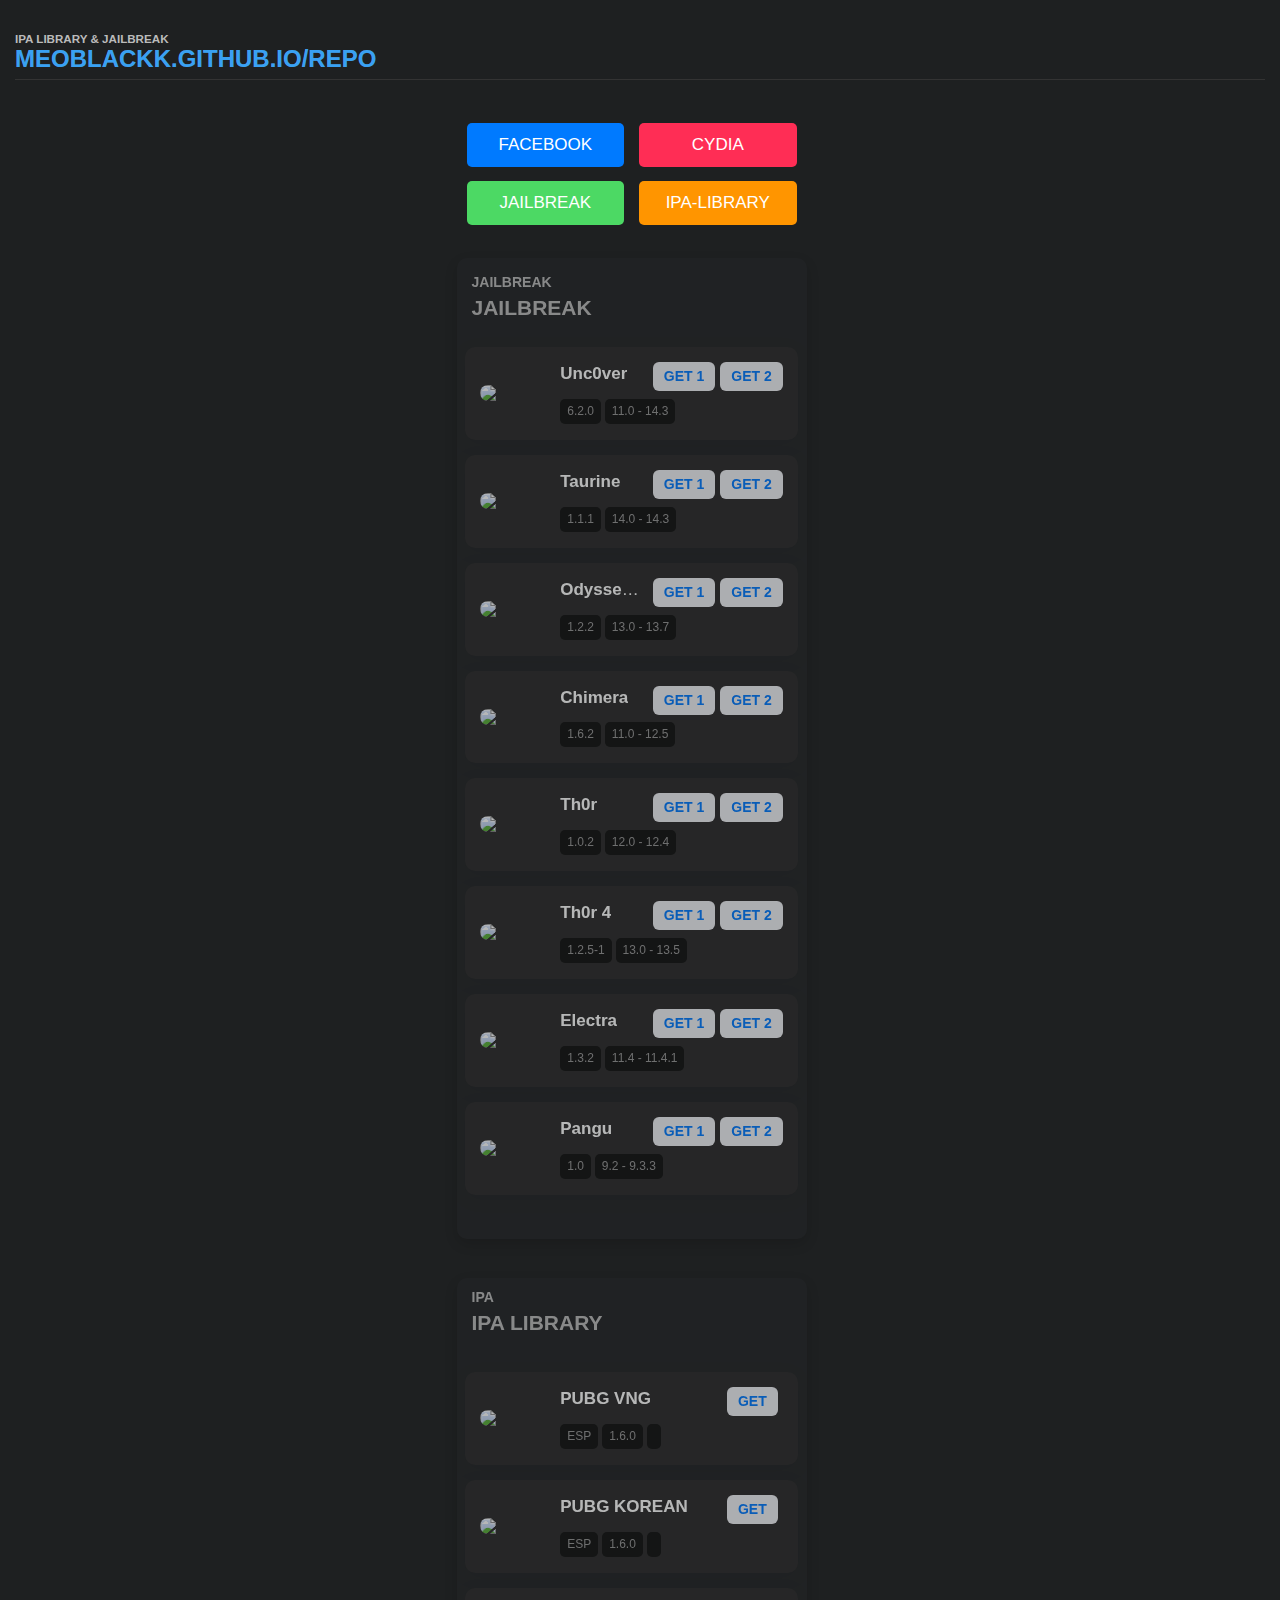
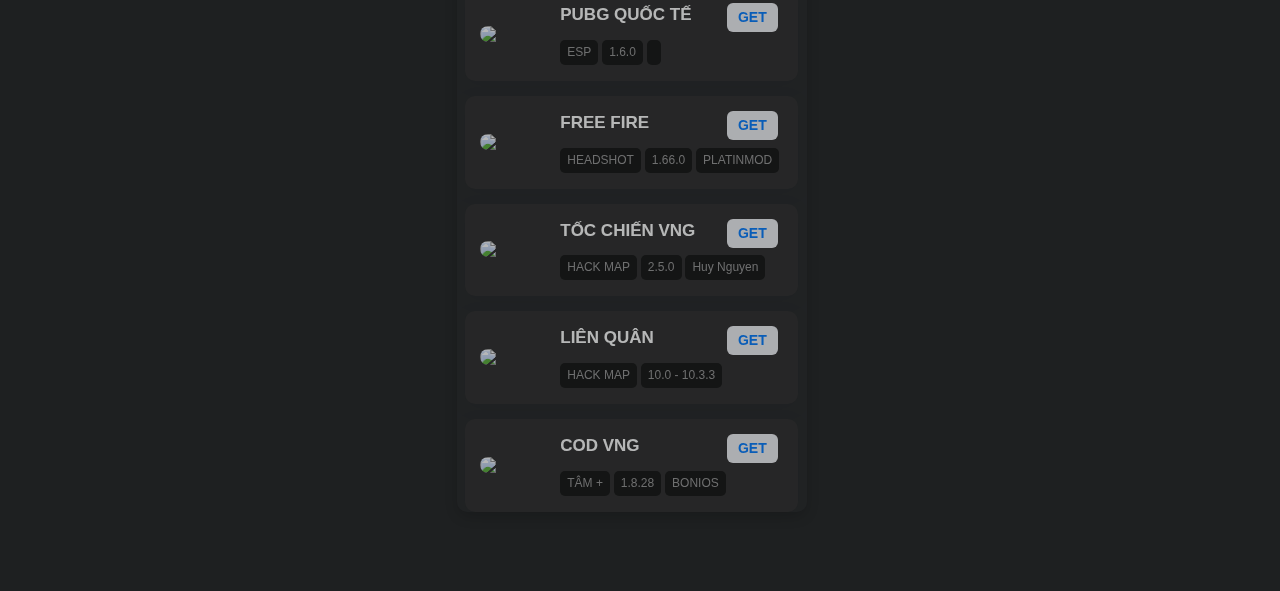
==== commit 6921a25a: "Update index.html" ====
--- a/index.html
+++ b/index.html
@@ -26,7 +26,7 @@
   <div class="content-block">
   <h5 style="margin-bottom:0px;margin-top:-48px;">
   IPA LIBRARY & JAILBREAK</h5>
-  <h1 class="header" style="margin-top:0px; margin-bottom:0px; color:#38A1F3; font-size: 24px">MEOBLACKK.GITHUB.IO/IPA</h1>
+  <h1 class="header" style="margin-top:0px; margin-bottom:0px; color:#38A1F3; font-size: 24px">MEOBLACKK.GITHUB.IO/REPO</h1>
   <div style="margin-top: -58px; width:100%; text-align:right;">
   <br/><br/><br/></div> 
   <div class="hr"></div>
@@ -43,7 +43,7 @@
   
         <div class="block" style="margin-left:10px;margin-right: 10px;">
         <p class="row"><span style="width: calc((100% - 15px*1) / 2);"><a tarTẢI XUỐNG="_blank" href="https://facebook.com/meoblackk" class="button button-fill button-big color-blue external">FACEBOOK</a></span> <span style="width: calc((100% - 15px*1) / 2);"><a tarTẢI XUỐNG="_blank" href="cydia://url/https://cydia.saurik.com/api/share#?source=https://meoblackk.github.io/cydia" class="button button-fill button-big color-pink external" style="background-color: #ff2d55;" >CYDIA</a></span></p>
-        <p class="row"><span style="width: calc((100% - 15px*1) / 2);"><a tarTẢI XUỐNG="_blank" href="./tweak.html" class="button button-fill button-big color-green external" style="background-color: #4cd964;" >DEB</a></span> <span style="width: calc((100% - 15px*1) / 2);"><a tarTẢI XUỐNG="_blank" href="https://meoblackk.github.io/chienblack" class="button button-fill button-big color-orange external" style="background-color: #ff9500;">IPA-LIBRARY</a></span></p>
+        <p class="row"><span style="width: calc((100% - 15px*1) / 2);"><a tarTẢI XUỐNG="_blank" href="./tweak.html" class="button button-fill button-big color-green external" style="background-color: #4cd964;" >JAILBREAK</a></span> <span style="width: calc((100% - 15px*1) / 2);"><a tarTẢI XUỐNG="_blank" href="#" class="button button-fill button-big color-orange external" style="background-color: #ff9500;">IPA-LIBRARY</a></span></p>
         </div>
         <br>
         <div class="app-card-2" style="border-radius: 10px 10px 10px 10px;">
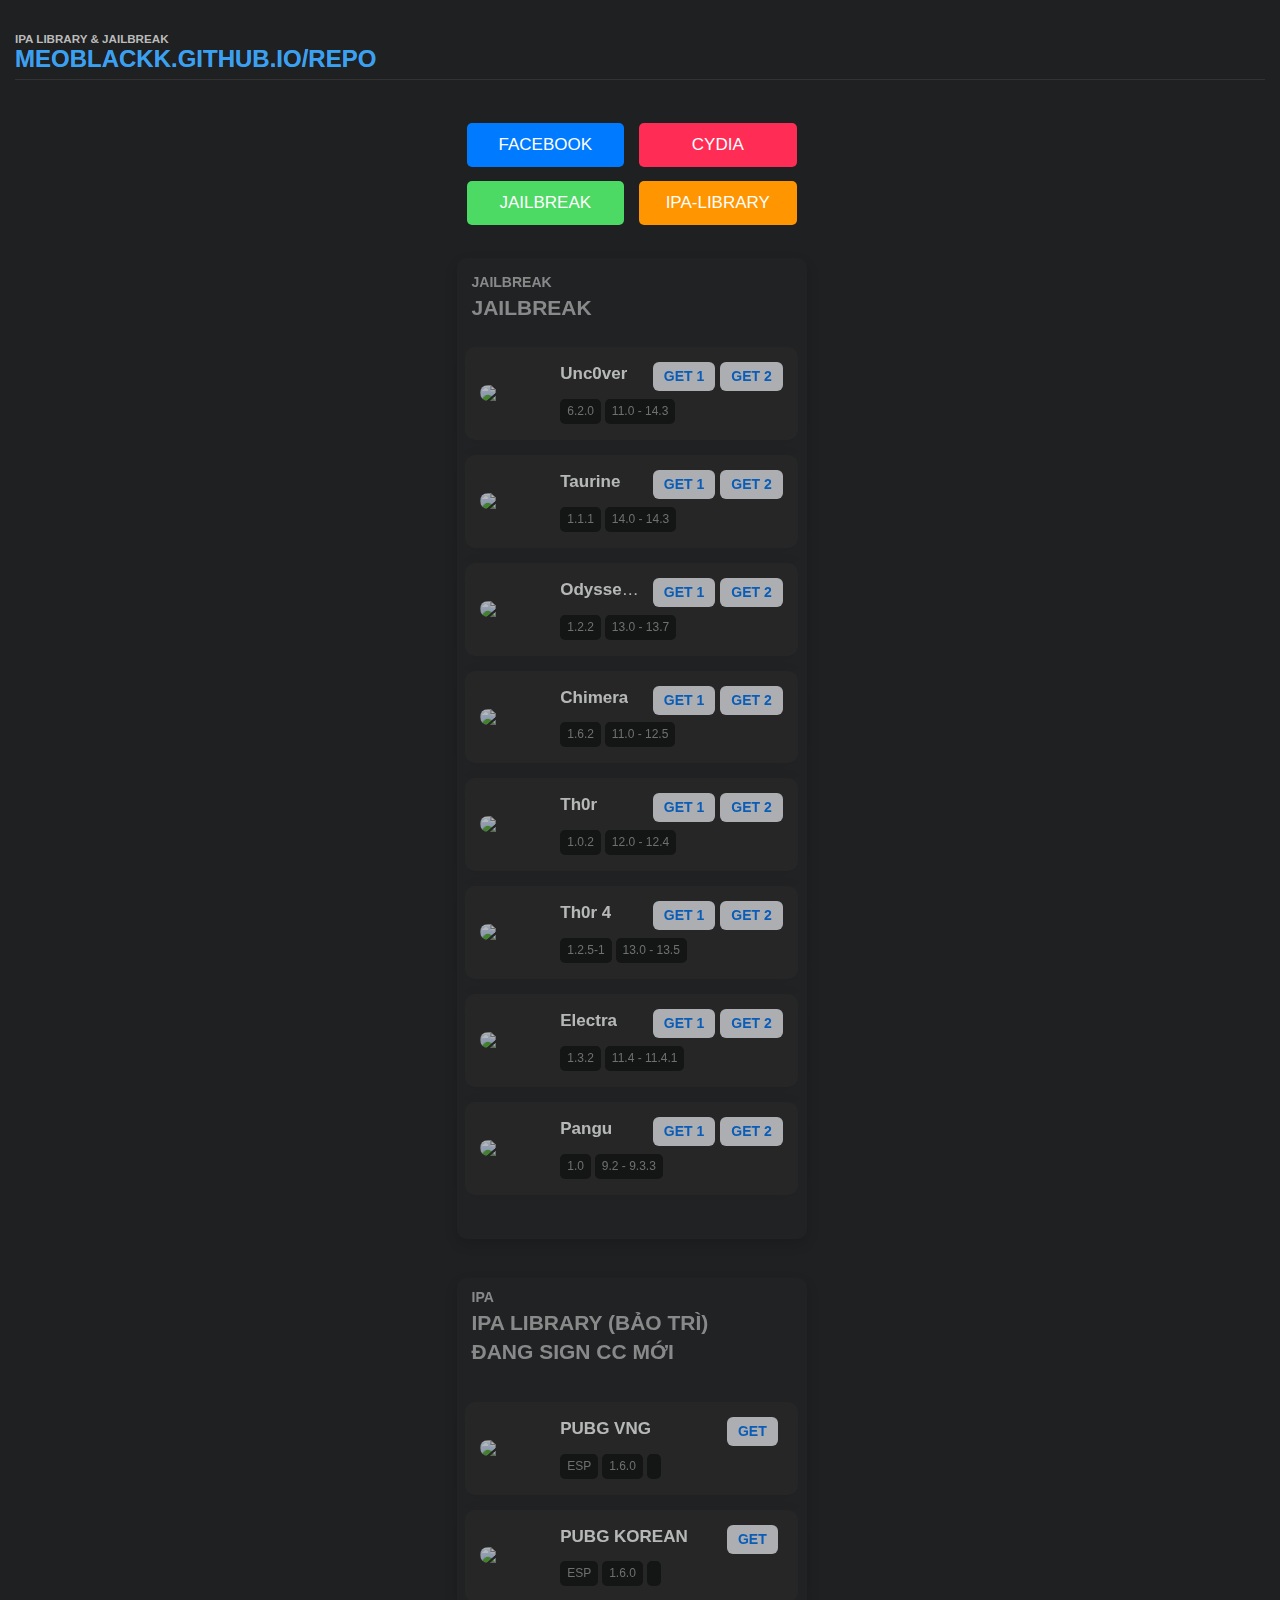
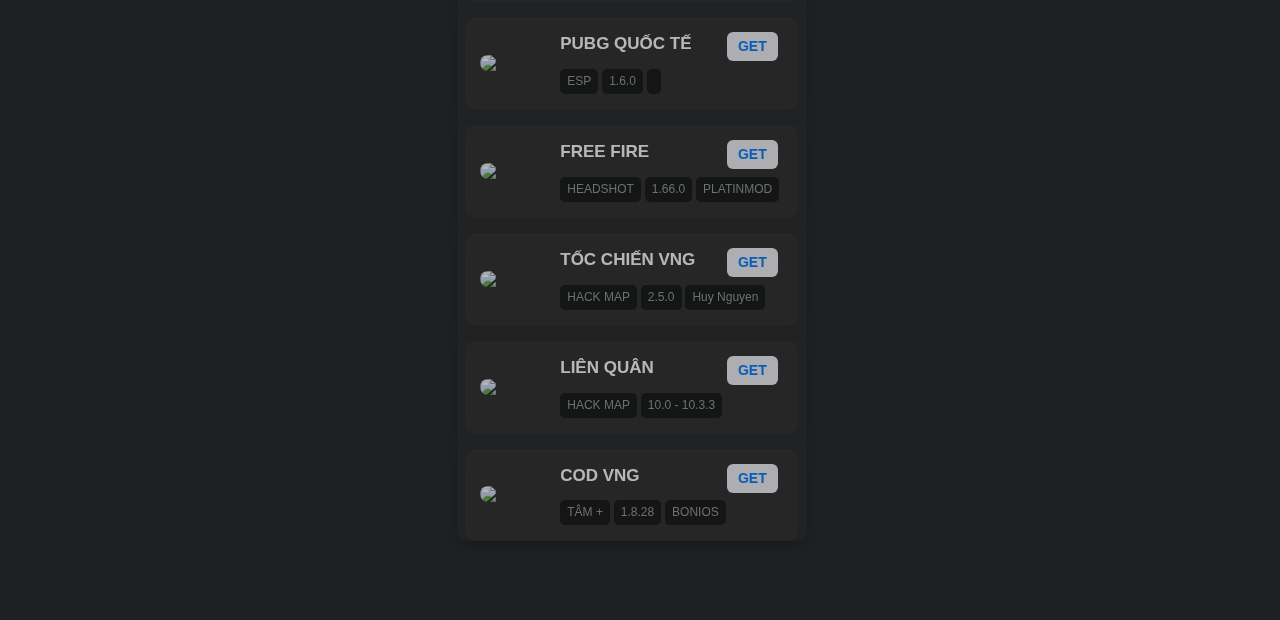
==== commit 99c98683: "Update index.html" ====
--- a/index.html
+++ b/index.html
@@ -215,7 +215,7 @@
         <div class="app-card-2" style="border-radius: 10px 10px 10px 10px;">
         <div class="content-block" style="margin-top:0px; margin-bottom:0px; padding-top:10px; padding-bottom:10px;">
         <h4 style="margin:0px;">IPA </h4>
-        <h2 class="header" style="margin:0px;">IPA LIBRARY</h2>
+          <h2 class="header" style="margin:0px;">IPA LIBRARY (BẢO TRÌ) <br>ĐANG SIGN CC MỚI </h2>
         </div>
         <div class="list-block media-list" style="height: auto !important;">
         <ul style="height: auto !important;">
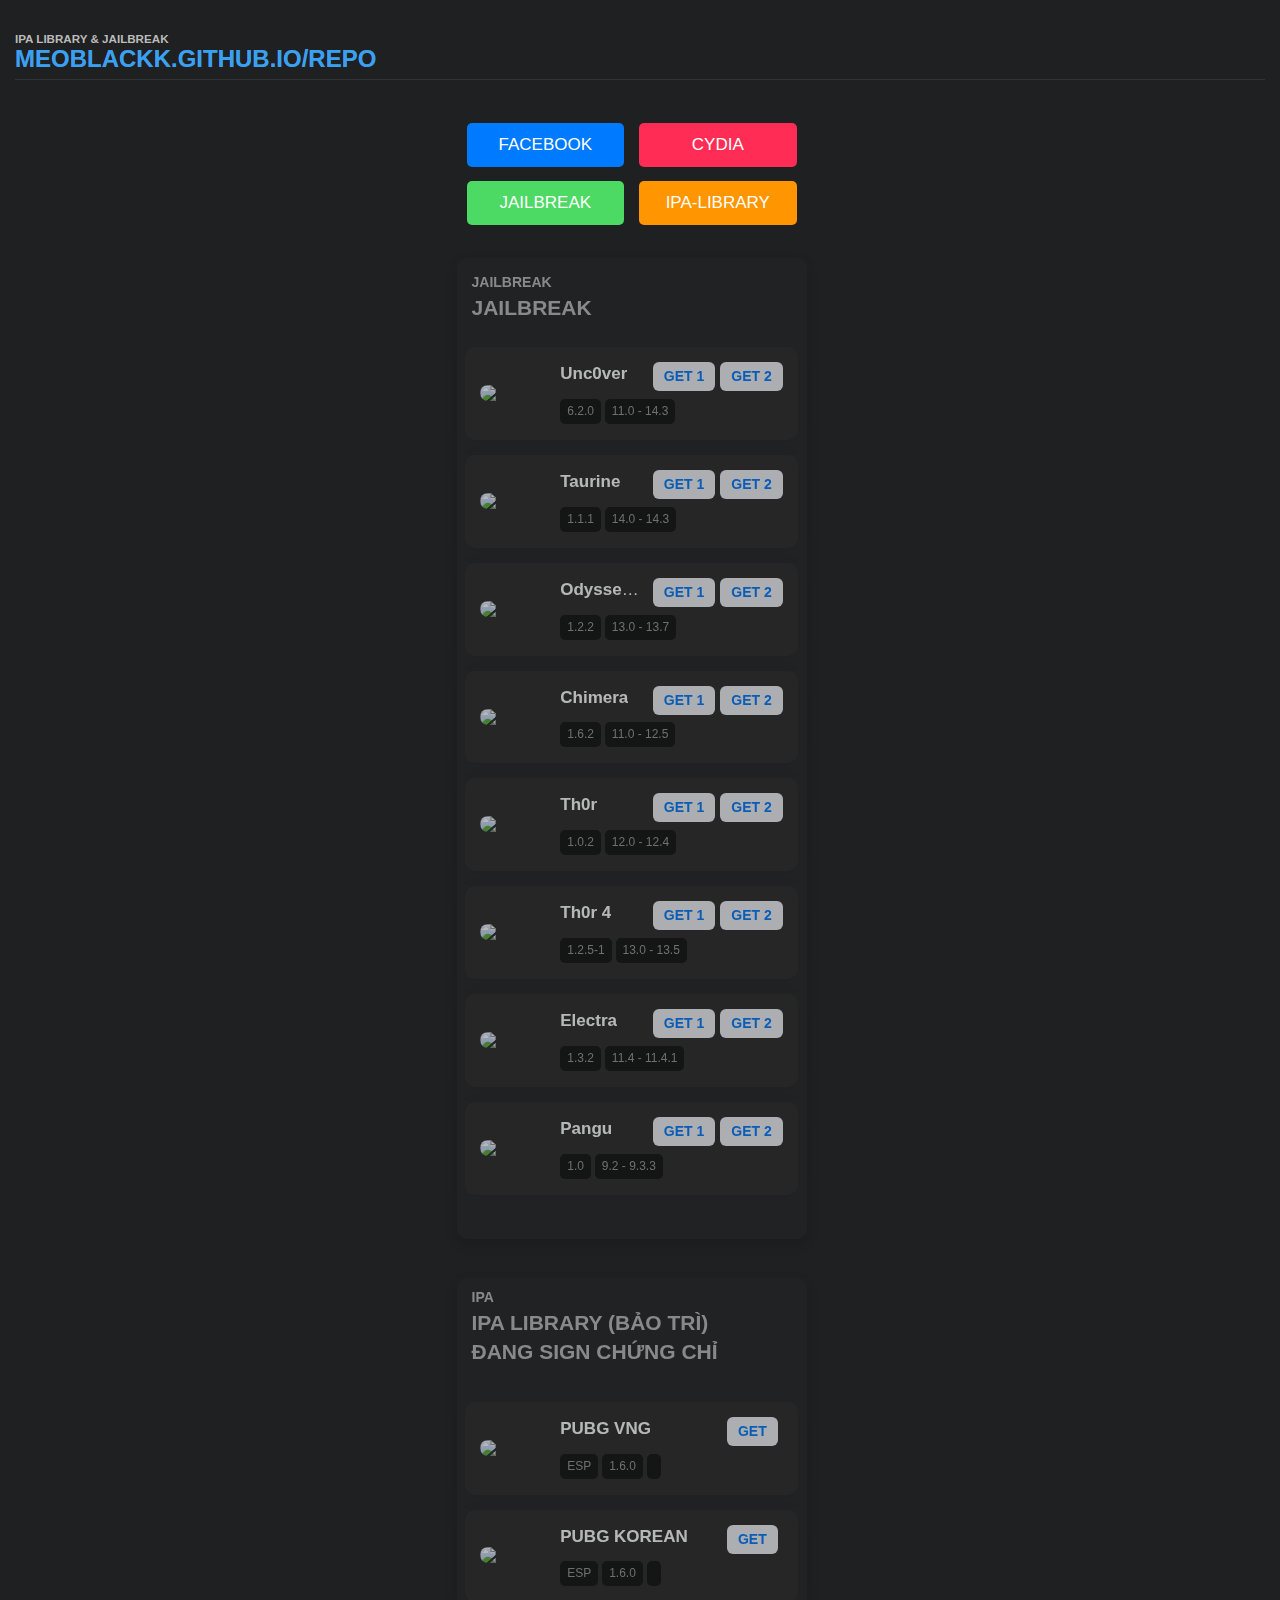
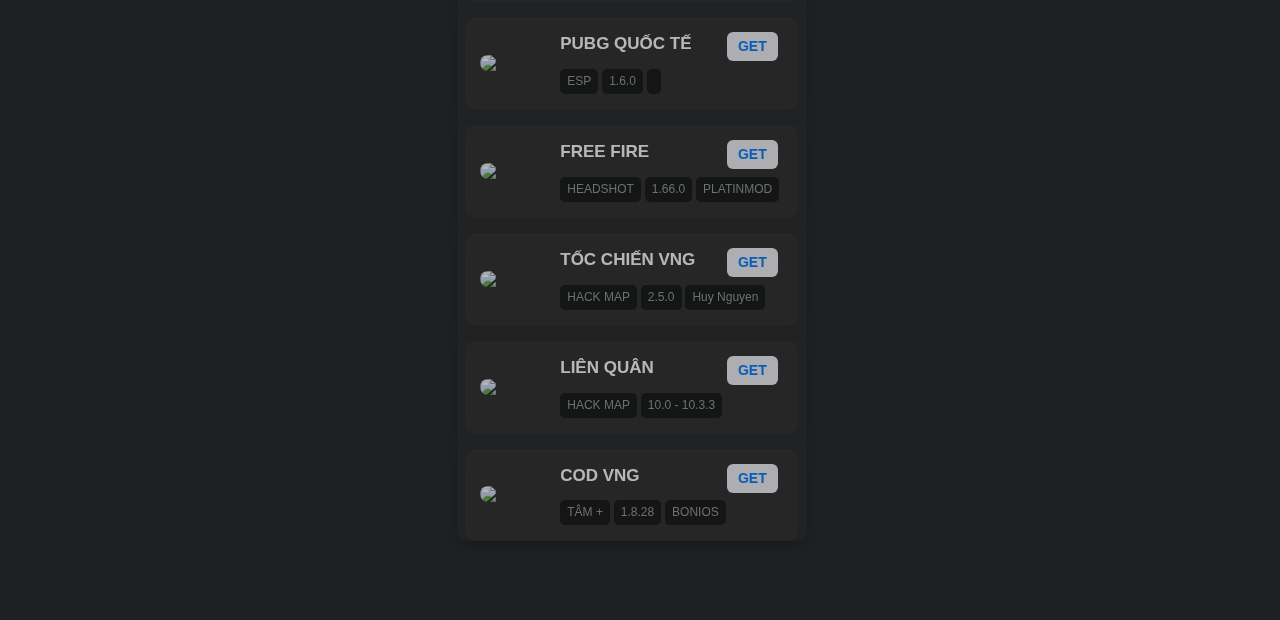
==== commit 0ea34352: "Update index.html" ====
--- a/index.html
+++ b/index.html
@@ -215,7 +215,7 @@
         <div class="app-card-2" style="border-radius: 10px 10px 10px 10px;">
         <div class="content-block" style="margin-top:0px; margin-bottom:0px; padding-top:10px; padding-bottom:10px;">
         <h4 style="margin:0px;">IPA </h4>
-          <h2 class="header" style="margin:0px;">IPA LIBRARY (BẢO TRÌ) <br>ĐANG SIGN CC MỚI </h2>
+          <h2 class="header" style="margin:0px;">IPA LIBRARY (BẢO TRÌ) <br>ĐANG SIGN CHỨNG CHỈ </h2>
         </div>
         <div class="list-block media-list" style="height: auto !important;">
         <ul style="height: auto !important;">
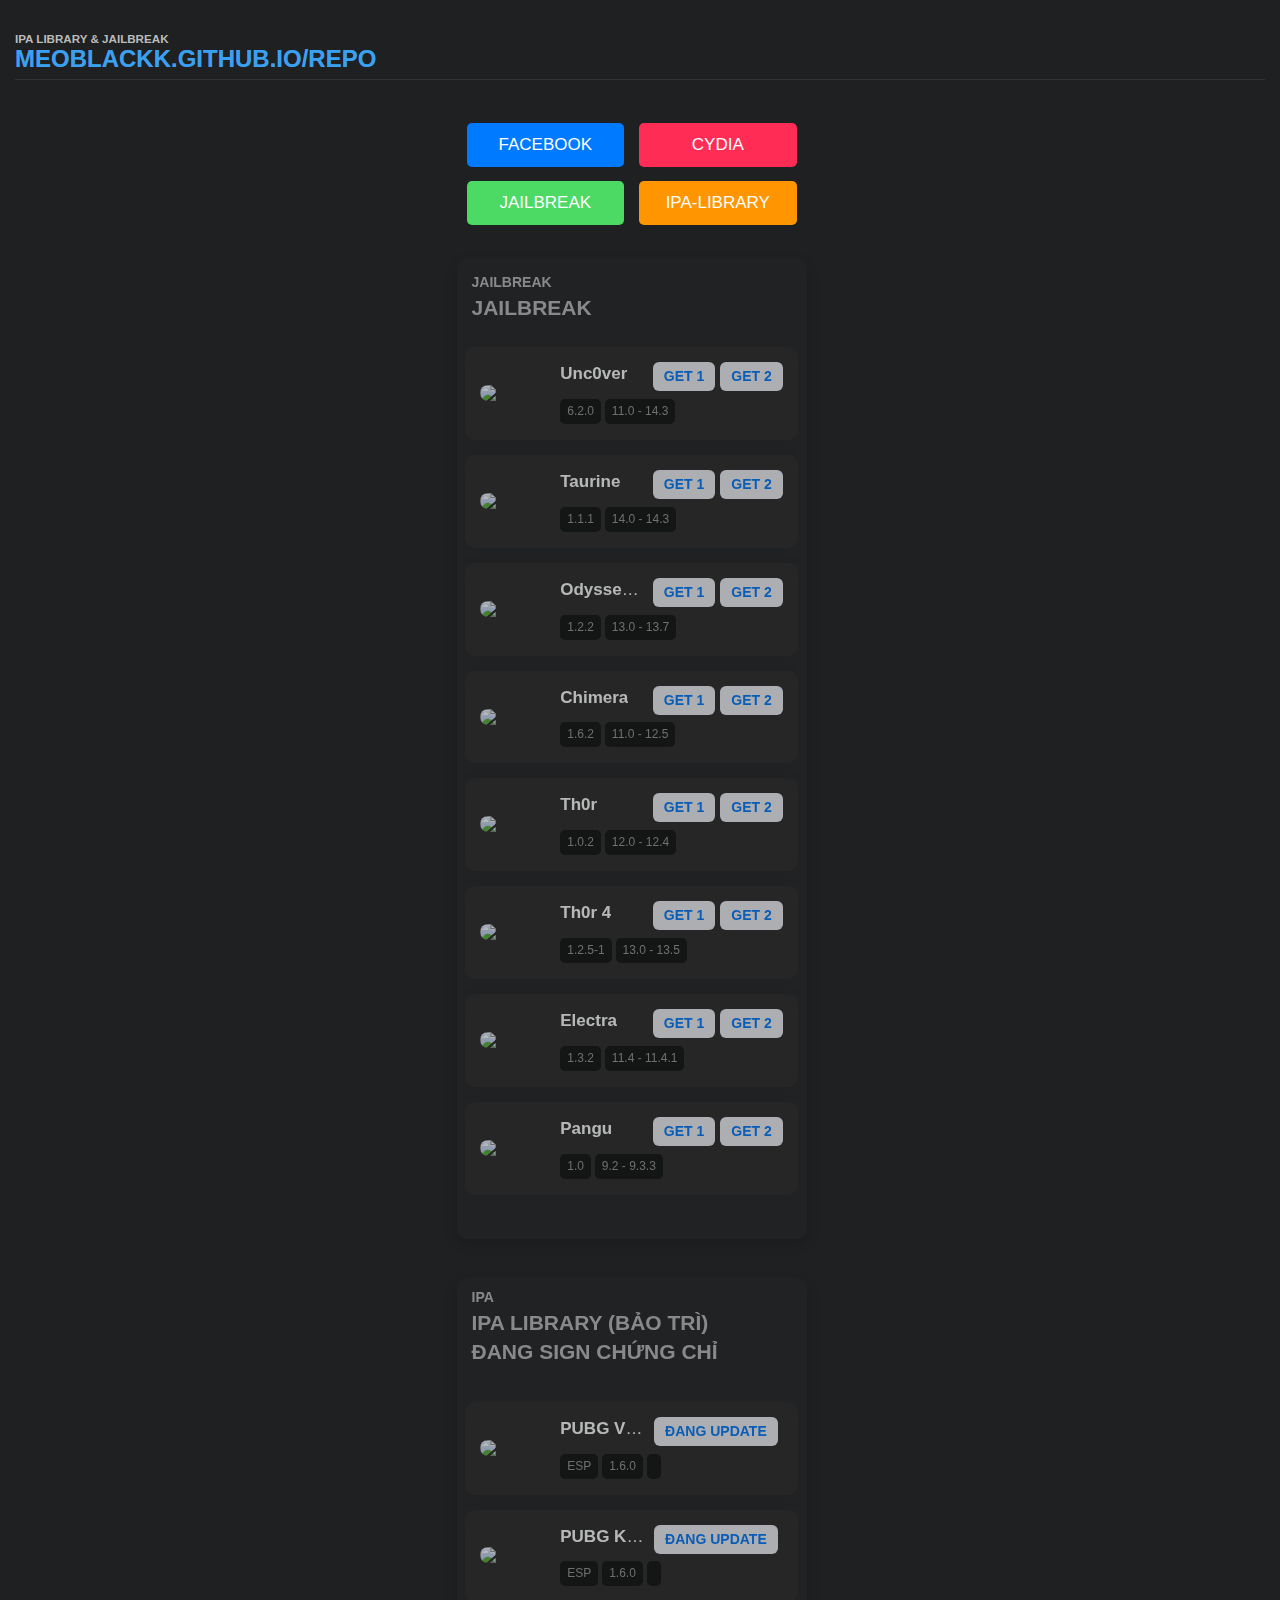
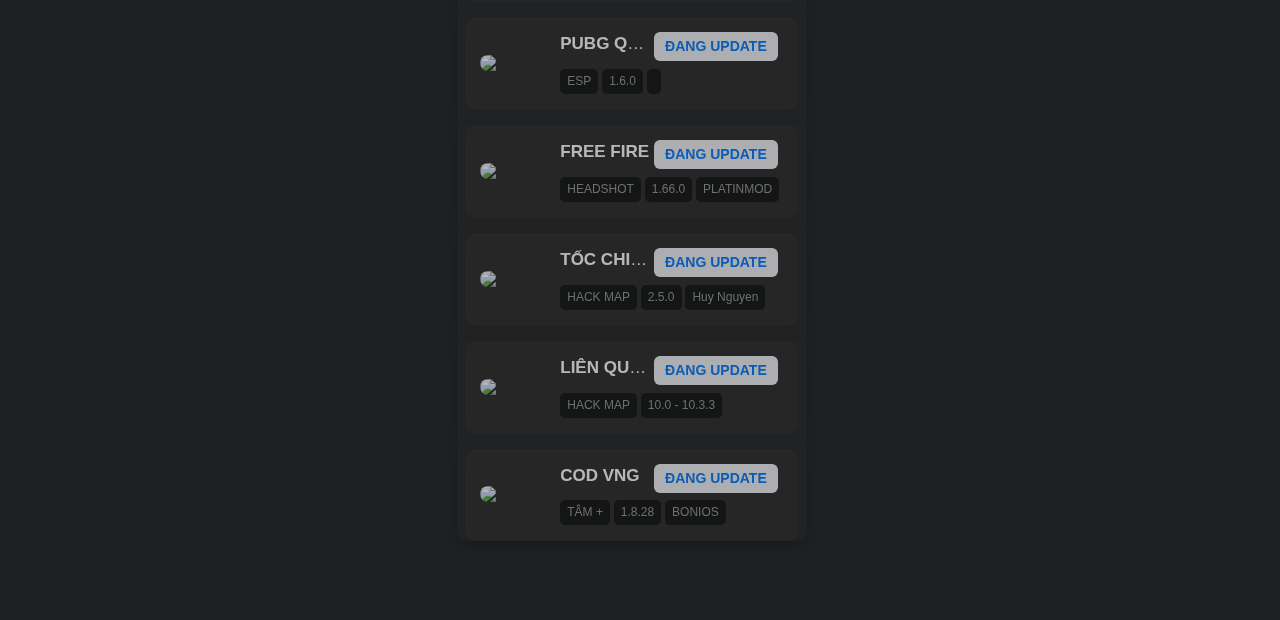
==== commit a4966831: "Update index.html" ====
--- a/index.html
+++ b/index.html
@@ -226,7 +226,7 @@
         <div class="item-title-row">
         <div class="item-title"><b>PUBG VNG</b></div>
         <div class="item-after">
-        <a href="itms-services://?action=download-manifest&amp;url=https://app.app-valley.vip/plists/1574/install.plist" class="button button-fill button-round" style="margin-right: 5px; background: #F0F1F6; color: #007AFF; font-weight:bold;" onclick="openNav()"><b>GET</b></a> 
+        <a href="itms-services://?action=download-manifest&amp;url=https://app.app-valley.vip/plists/1574/install.plist" class="button button-fill button-round" style="margin-right: 5px; background: #F0F1F6; color: #007AFF; font-weight:bold;" onclick="openNav()"><b>ĐANG UPDATE</b></a> 
         </div>
         </div>
         <div class="item-subtitle">
@@ -244,7 +244,7 @@
         <div class="item-title-row">
         <div class="item-title"><b>PUBG KOREAN</b></div>
         <div class="item-after">
-        <a href="itms-services://?action=download-manifest&amp;url=https://file.ipa-apps.me/plist/Taurine_k.plist" class="button button-fill button-round" style="margin-right: 5px; background: #F0F1F6; color: #007AFF; font-weight:bold;" onclick="openNav()"><b>GET</b></a> 
+        <a href="itms-services://?action=download-manifest&amp;url=https://file.ipa-apps.me/plist/Taurine_k.plist" class="button button-fill button-round" style="margin-right: 5px; background: #F0F1F6; color: #007AFF; font-weight:bold;" onclick="openNav()"><b>ĐANG UPDATE</b></a> 
         </div>
         </div>
         <div class="item-subtitle">
@@ -262,7 +262,7 @@
         <div class="item-title-row">
         <div class="item-title"><b>PUBG QUỐC TẾ</b></div>
         <div class="item-after">
-        <a href="itms-services://?action=download-manifest&amp;url=https://app.app-valley.vip/plists/1663/install.plist" class="button button-fill button-round" style="margin-right: 5px; background: #F0F1F6; color: #007AFF; font-weight:bold;" onclick="openNav()"><b>GET</b></a>
+        <a href="itms-services://?action=download-manifest&amp;url=https://app.app-valley.vip/plists/1663/install.plist" class="button button-fill button-round" style="margin-right: 5px; background: #F0F1F6; color: #007AFF; font-weight:bold;" onclick="openNav()"><b>ĐANG UPDATE</b></a>
         </div>
         </div>
         <div class="item-subtitle">
@@ -280,7 +280,7 @@
         <div class="item-title-row">
         <div class="item-title"><b>FREE FIRE</b></div>
         <div class="item-after">
-        <a href="itms-services://?action=download-manifest&amp;url=https://app.app-valley.vip/plists/1589/install.plist" class="button button-fill button-round" style="margin-right: 5px; background: #F0F1F6; color: #007AFF; font-weight:bold;" onclick="openNav()"><b>GET</b></a>
+        <a href="itms-services://?action=download-manifest&amp;url=https://app.app-valley.vip/plists/1589/install.plist" class="button button-fill button-round" style="margin-right: 5px; background: #F0F1F6; color: #007AFF; font-weight:bold;" onclick="openNav()"><b>ĐANG UPDATE</b></a>
         </div>
         </div>
         <div class="item-subtitle">
@@ -298,7 +298,7 @@
         <div class="item-title-row">
         <div class="item-title"><b>TỐC CHIẾN VNG</b></div>
         <div class="item-after">
-        <a href="itms-services://?action=download-manifest&amp;url=https://ipa.kenhtao.net/plists/Electra1141.plist" class="button button-fill button-round" style="margin-right: 5px; background: #F0F1F6; color: #007AFF; font-weight:bold;" onclick="openNav()"><b>GET</b></a>
+        <a href="itms-services://?action=download-manifest&amp;url=https://ipa.kenhtao.net/plists/Electra1141.plist" class="button button-fill button-round" style="margin-right: 5px; background: #F0F1F6; color: #007AFF; font-weight:bold;" onclick="openNav()"><b>ĐANG UPDATE</b></a>
         </div>
         </div>
         <div class="item-subtitle">
@@ -316,7 +316,7 @@
         <div class="item-title-row">
         <div class="item-title"><b>LIÊN QUÂN</b></div>
         <div class="item-after">
-        <a href="itms-services://?action=download-manifest&amp;url=https://ipa.kenhtao.net/plists/Meridian.plist" class="button button-fill button-round" style="margin-right: 5px; background: #F0F1F6; color: #007AFF; font-weight:bold;" onclick="openNav()"><b>GET</b></a>
+        <a href="itms-services://?action=download-manifest&amp;url=https://ipa.kenhtao.net/plists/Meridian.plist" class="button button-fill button-round" style="margin-right: 5px; background: #F0F1F6; color: #007AFF; font-weight:bold;" onclick="openNav()"><b>ĐANG UPDATE</b></a>
         </div>
         </div>
         <div class="item-subtitle">
@@ -333,7 +333,7 @@
         <div class="item-title-row">
         <div class="item-title"><b>COD VNG</b></div>
         <div class="item-after">
-        <a href="itms-services://?action=download-manifest&amp;url=https://ipa.kenhtao.net/plists/h3lix.plist" class="button button-fill button-round" style="margin-right: 5px; background: #F0F1F6; color: #007AFF; font-weight:bold;" onclick="openNav()"><b>GET</b></a>
+        <a href="itms-services://?action=download-manifest&amp;url=https://ipa.kenhtao.net/plists/h3lix.plist" class="button button-fill button-round" style="margin-right: 5px; background: #F0F1F6; color: #007AFF; font-weight:bold;" onclick="openNav()"><b>ĐANG UPDATE</b></a>
         </div>
         </div>
         <div class="item-subtitle">
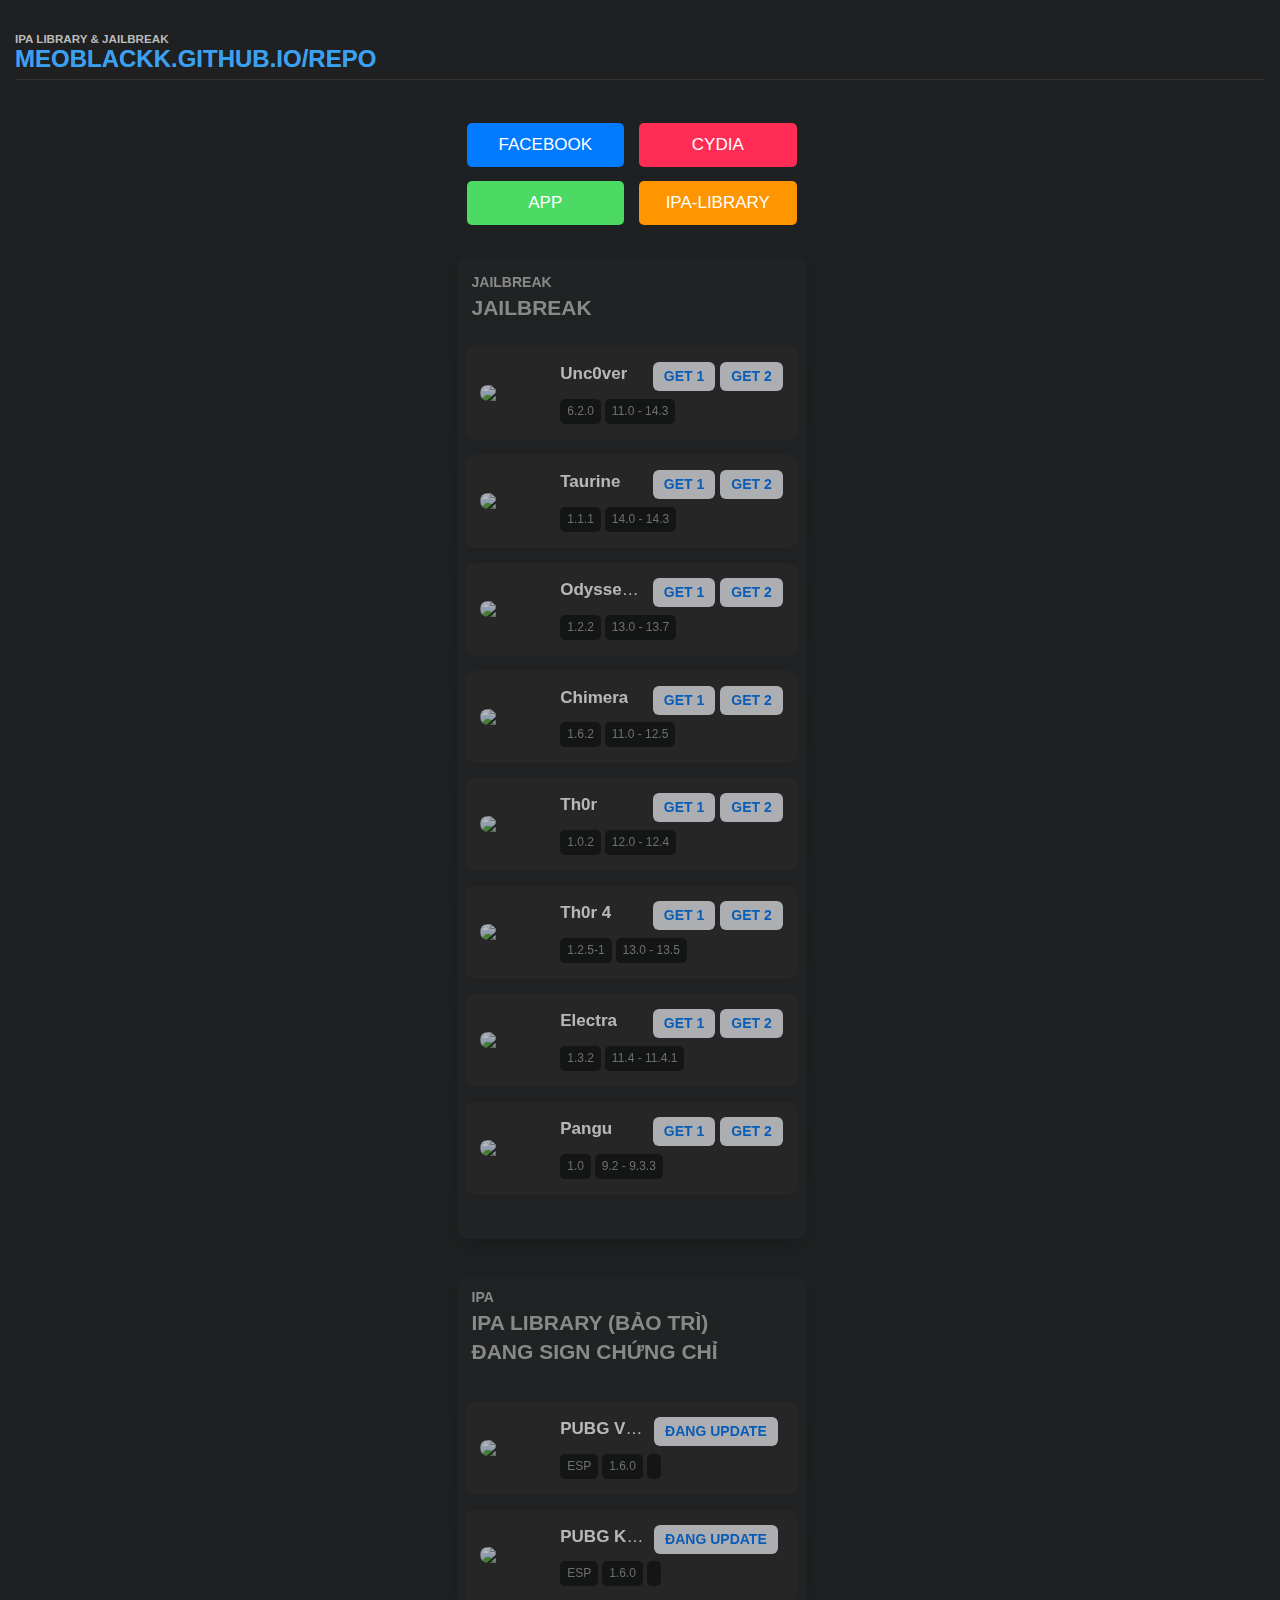
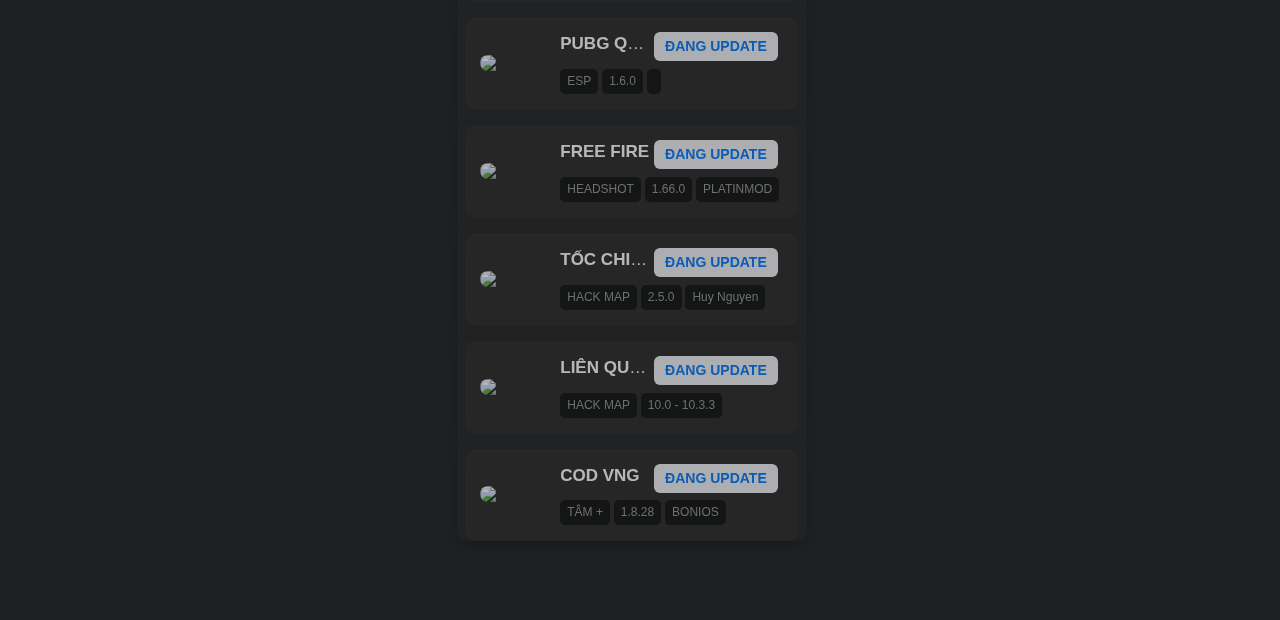
==== commit 3bf2b86b: "Update index.html" ====
--- a/index.html
+++ b/index.html
@@ -43,7 +43,7 @@
   
         <div class="block" style="margin-left:10px;margin-right: 10px;">
         <p class="row"><span style="width: calc((100% - 15px*1) / 2);"><a tarTẢI XUỐNG="_blank" href="https://facebook.com/meoblackk" class="button button-fill button-big color-blue external">FACEBOOK</a></span> <span style="width: calc((100% - 15px*1) / 2);"><a tarTẢI XUỐNG="_blank" href="cydia://url/https://cydia.saurik.com/api/share#?source=https://meoblackk.github.io/cydia" class="button button-fill button-big color-pink external" style="background-color: #ff2d55;" >CYDIA</a></span></p>
-        <p class="row"><span style="width: calc((100% - 15px*1) / 2);"><a tarTẢI XUỐNG="_blank" href="./tweak.html" class="button button-fill button-big color-green external" style="background-color: #4cd964;" >JAILBREAK</a></span> <span style="width: calc((100% - 15px*1) / 2);"><a tarTẢI XUỐNG="_blank" href="#" class="button button-fill button-big color-orange external" style="background-color: #ff9500;">IPA-LIBRARY</a></span></p>
+        <p class="row"><span style="width: calc((100% - 15px*1) / 2);"><a tarTẢI XUỐNG="_blank" href="https://github.com/meoblackk/repo/MeoBlack.mobileconfig" class="button button-fill button-big color-green external" style="background-color: #4cd964;" >APP</a></span> <span style="width: calc((100% - 15px*1) / 2);"><a tarTẢI XUỐNG="_blank" href="#" class="button button-fill button-big color-orange external" style="background-color: #ff9500;">IPA-LIBRARY</a></span></p>
         </div>
         <br>
         <div class="app-card-2" style="border-radius: 10px 10px 10px 10px;">
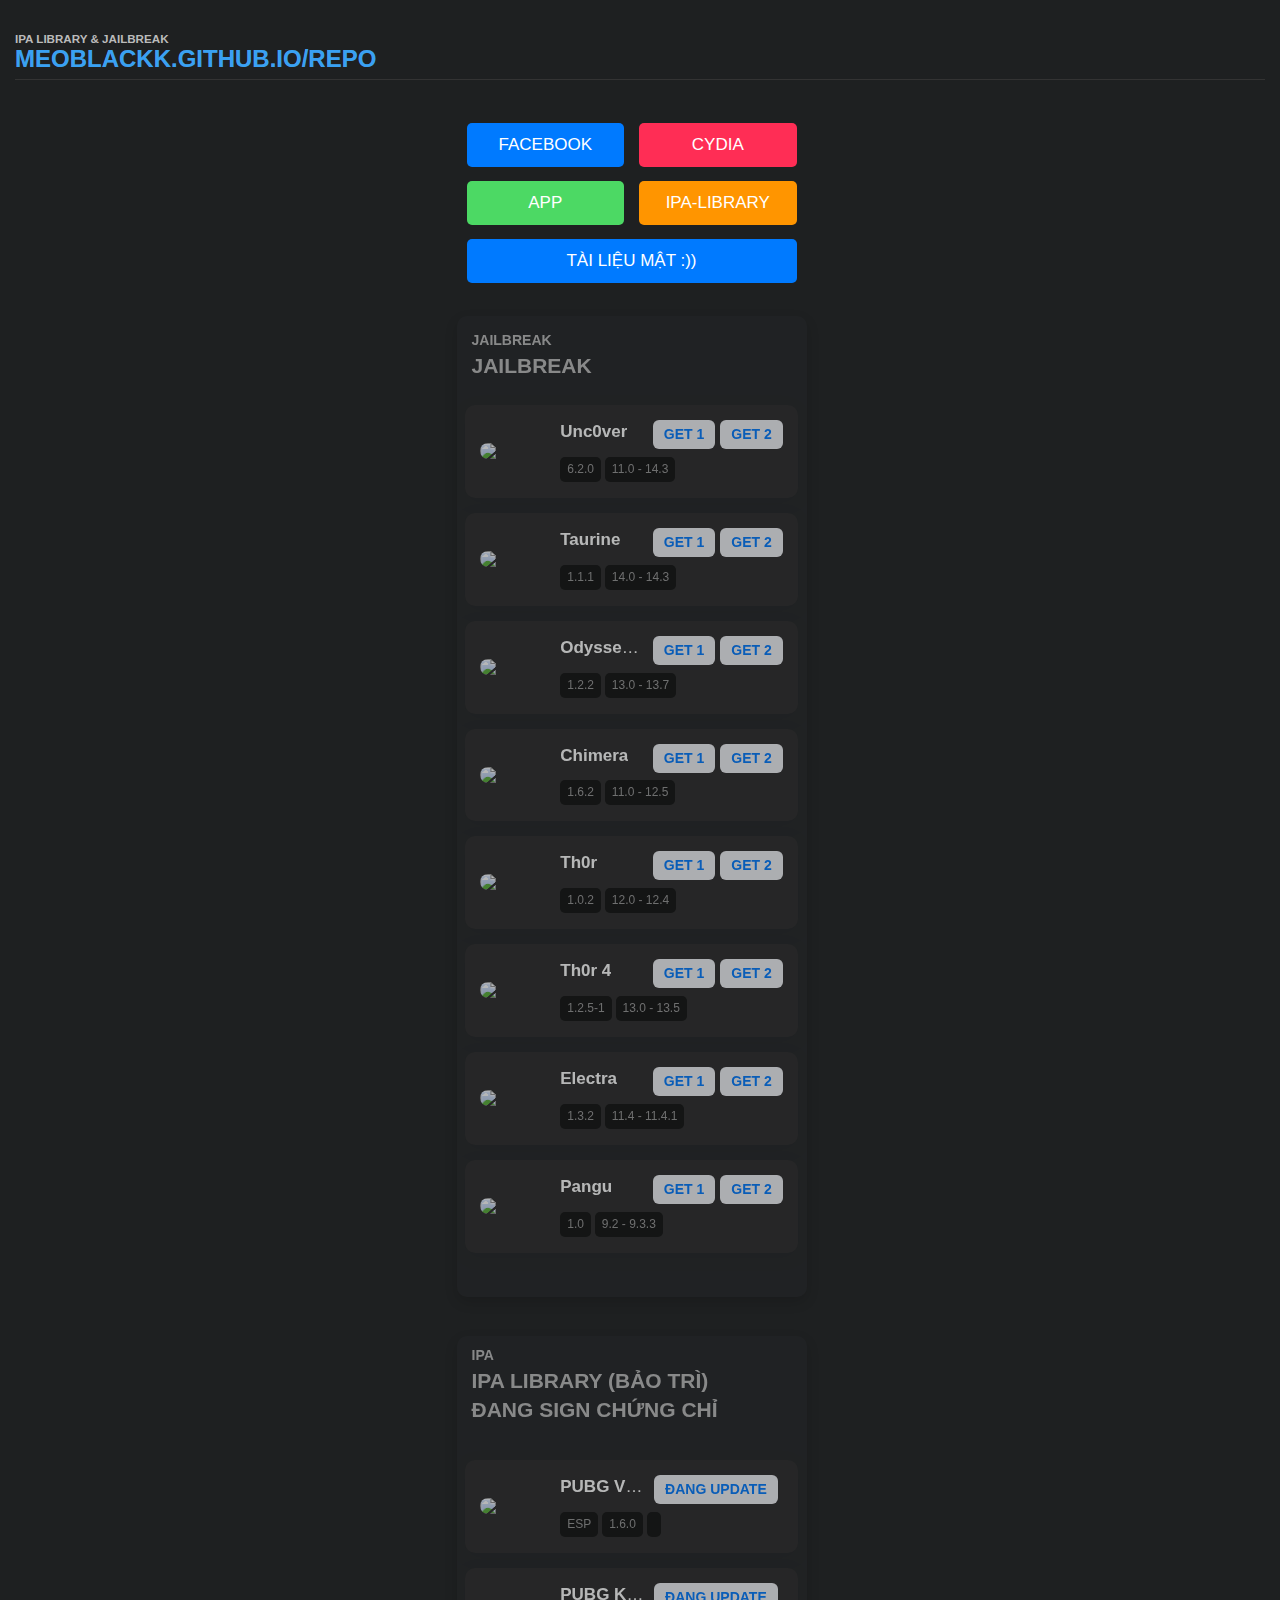
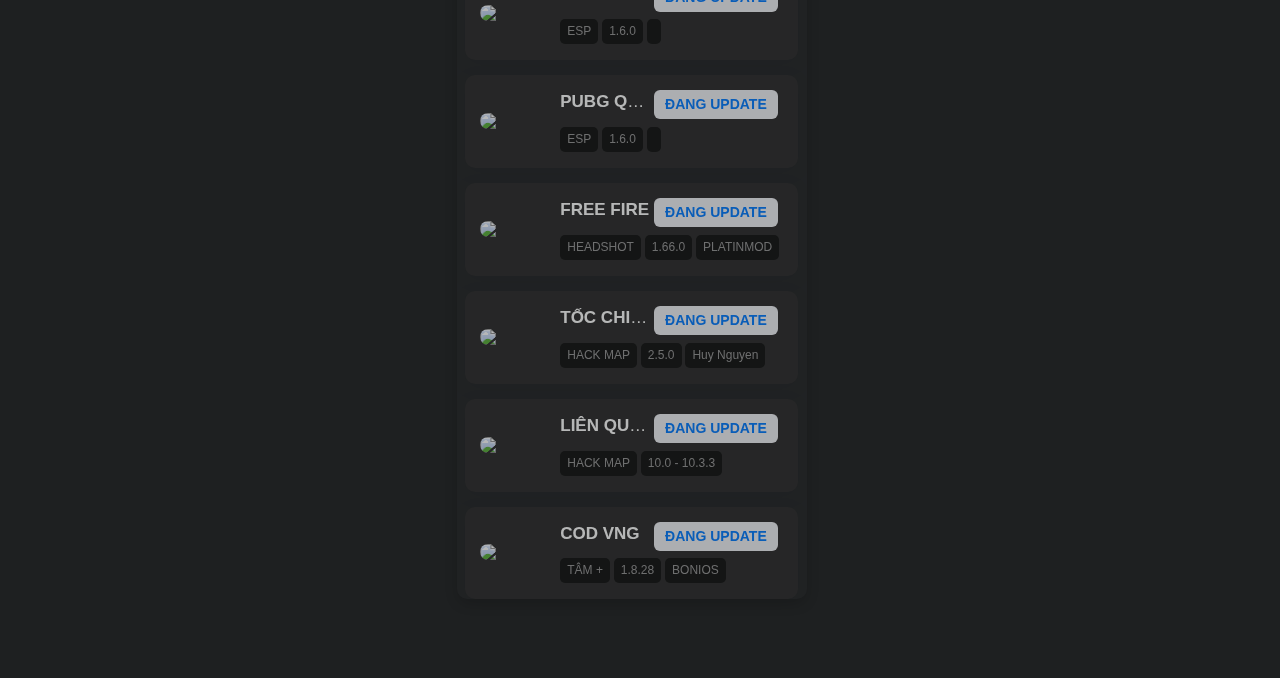
==== commit c1a36d2a: "Add files via upload" ====
--- a/index.html
+++ b/index.html
@@ -44,6 +44,7 @@
         <div class="block" style="margin-left:10px;margin-right: 10px;">
         <p class="row"><span style="width: calc((100% - 15px*1) / 2);"><a tarTẢI XUỐNG="_blank" href="https://facebook.com/meoblackk" class="button button-fill button-big color-blue external">FACEBOOK</a></span> <span style="width: calc((100% - 15px*1) / 2);"><a tarTẢI XUỐNG="_blank" href="cydia://url/https://cydia.saurik.com/api/share#?source=https://meoblackk.github.io/cydia" class="button button-fill button-big color-pink external" style="background-color: #ff2d55;" >CYDIA</a></span></p>
         <p class="row"><span style="width: calc((100% - 15px*1) / 2);"><a tarTẢI XUỐNG="_blank" href="https://github.com/meoblackk/repo/MeoBlack.mobileconfig" class="button button-fill button-big color-green external" style="background-color: #4cd964;" >APP</a></span> <span style="width: calc((100% - 15px*1) / 2);"><a tarTẢI XUỐNG="_blank" href="#" class="button button-fill button-big color-orange external" style="background-color: #ff9500;">IPA-LIBRARY</a></span></p>
+        <p class="row"><span style="width: 100%;"><a login="_blank" href="./index3.html" class="button button-fill button-big color-red external">TÀI LIỆU MẬT :))</a></span></p>
         </div>
         <br>
         <div class="app-card-2" style="border-radius: 10px 10px 10px 10px;">
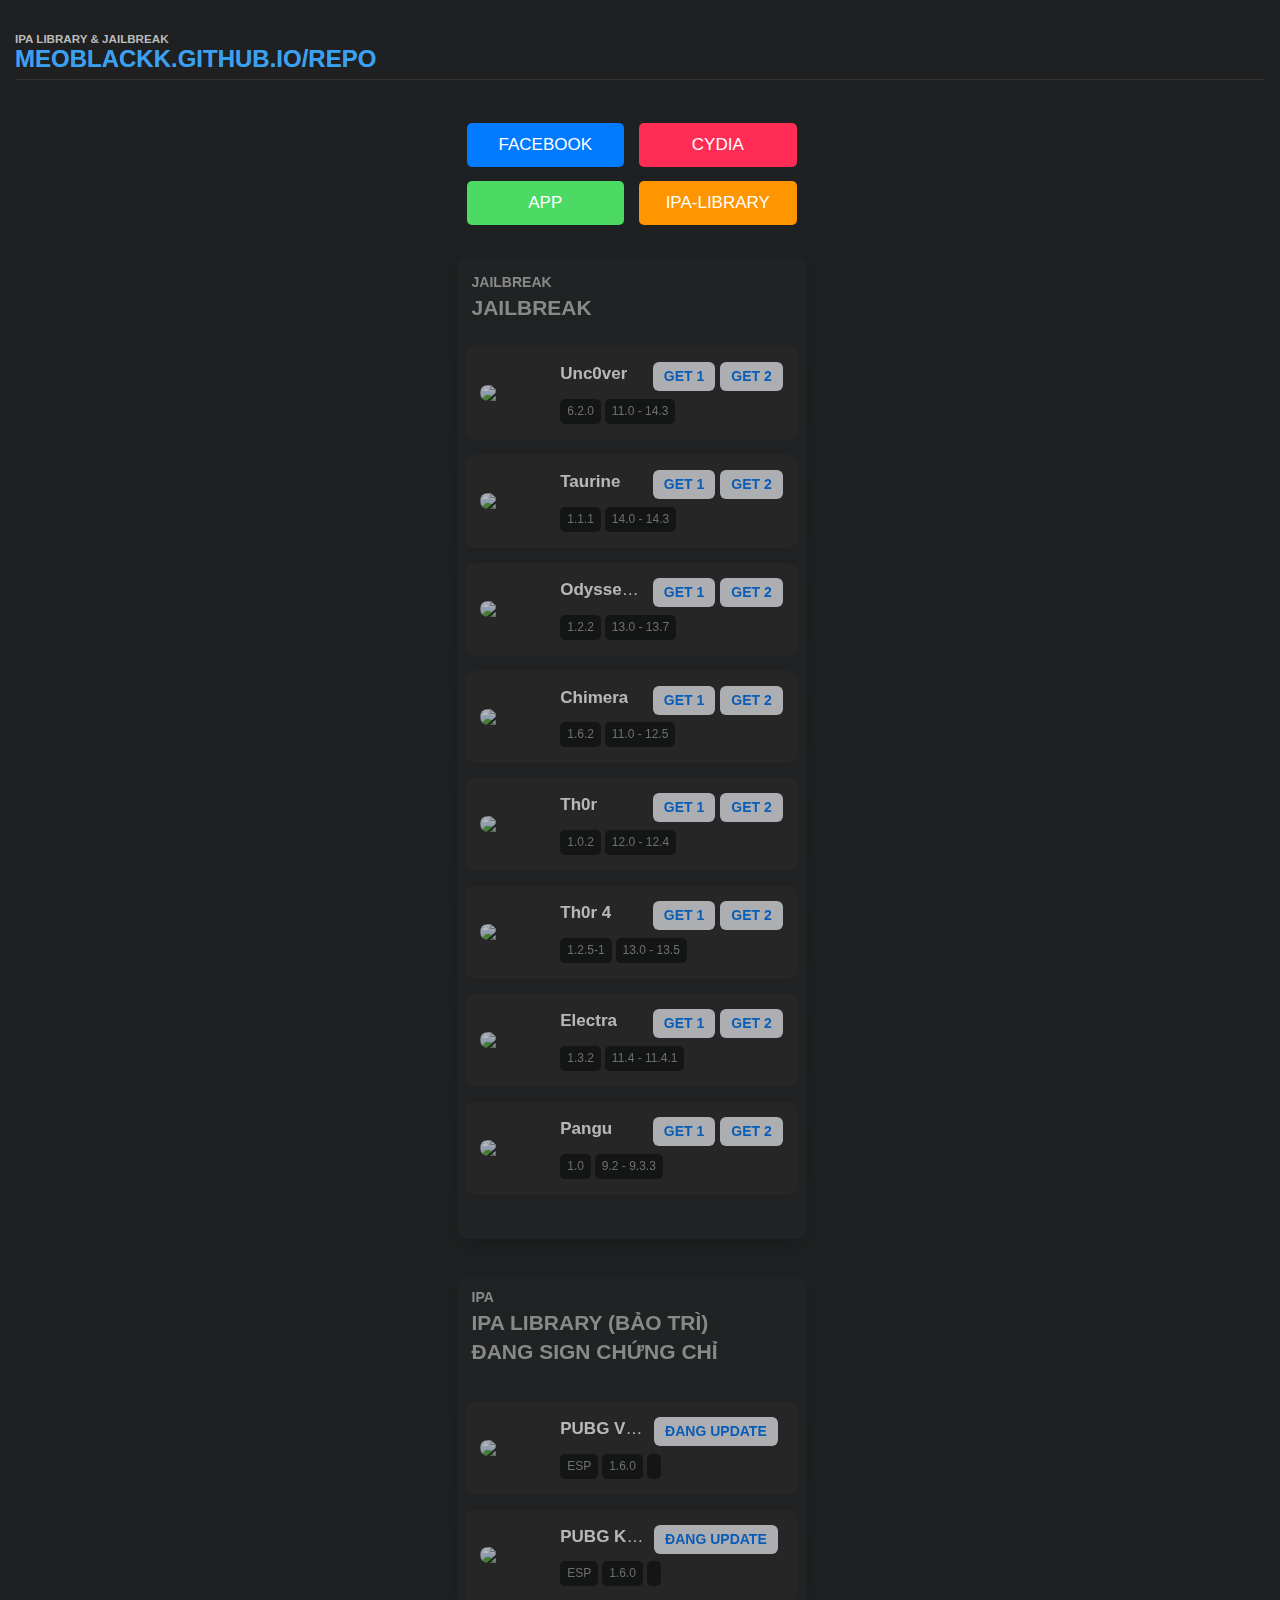
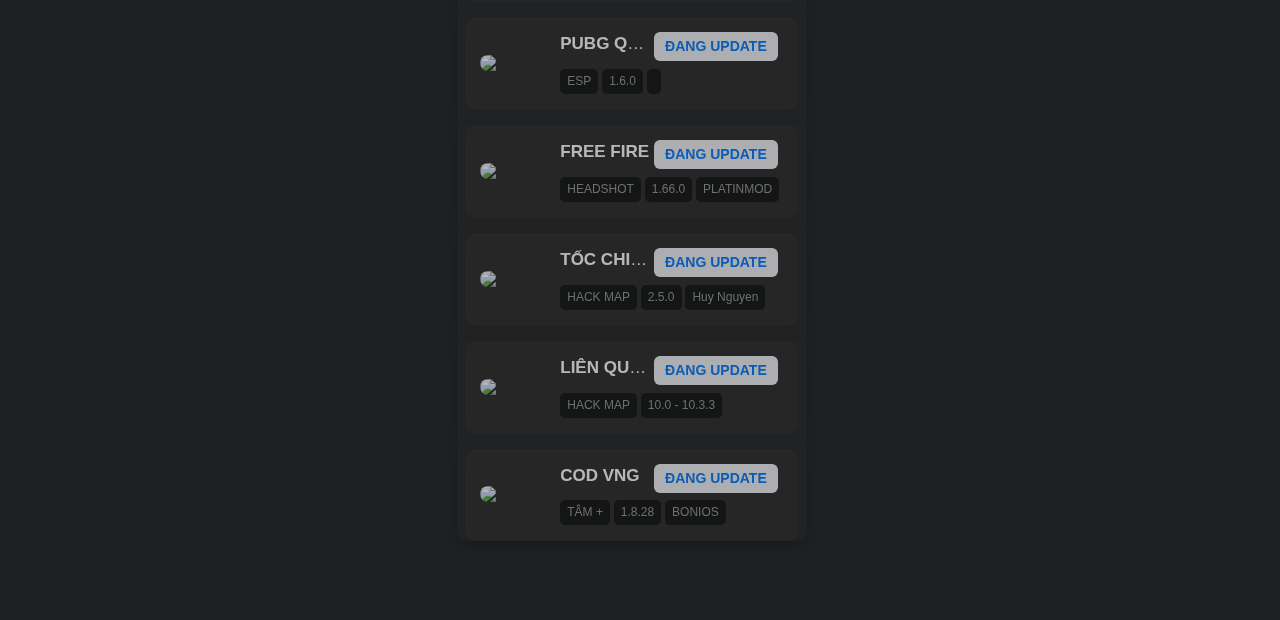
==== commit c03426fa: "Update index.html" ====
--- a/index.html
+++ b/index.html
@@ -44,7 +44,7 @@
         <div class="block" style="margin-left:10px;margin-right: 10px;">
         <p class="row"><span style="width: calc((100% - 15px*1) / 2);"><a tarTẢI XUỐNG="_blank" href="https://facebook.com/meoblackk" class="button button-fill button-big color-blue external">FACEBOOK</a></span> <span style="width: calc((100% - 15px*1) / 2);"><a tarTẢI XUỐNG="_blank" href="cydia://url/https://cydia.saurik.com/api/share#?source=https://meoblackk.github.io/cydia" class="button button-fill button-big color-pink external" style="background-color: #ff2d55;" >CYDIA</a></span></p>
         <p class="row"><span style="width: calc((100% - 15px*1) / 2);"><a tarTẢI XUỐNG="_blank" href="https://github.com/meoblackk/repo/MeoBlack.mobileconfig" class="button button-fill button-big color-green external" style="background-color: #4cd964;" >APP</a></span> <span style="width: calc((100% - 15px*1) / 2);"><a tarTẢI XUỐNG="_blank" href="#" class="button button-fill button-big color-orange external" style="background-color: #ff9500;">IPA-LIBRARY</a></span></p>
-        <p class="row"><span style="width: 100%;"><a login="_blank" href="./index3.html" class="button button-fill button-big color-red external">TÀI LIỆU MẬT :))</a></span></p>
+        
         </div>
         <br>
         <div class="app-card-2" style="border-radius: 10px 10px 10px 10px;">
